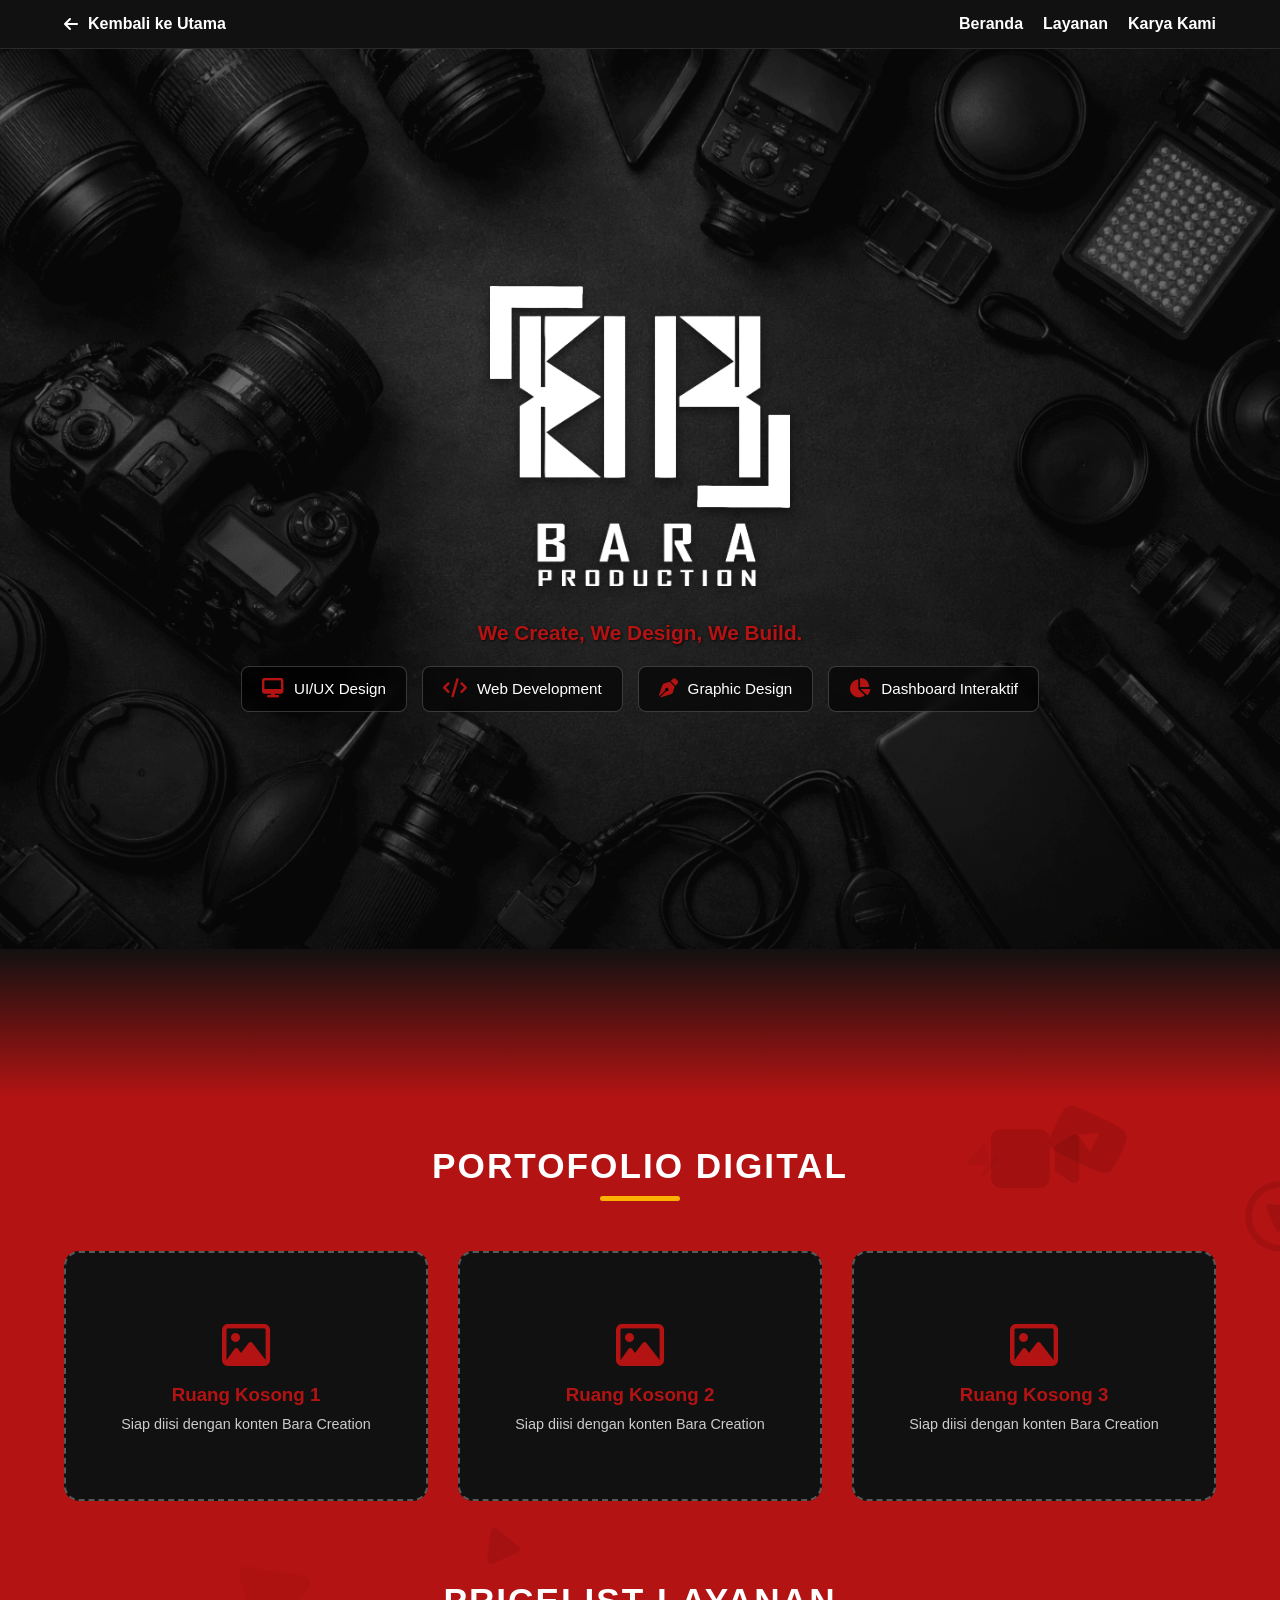
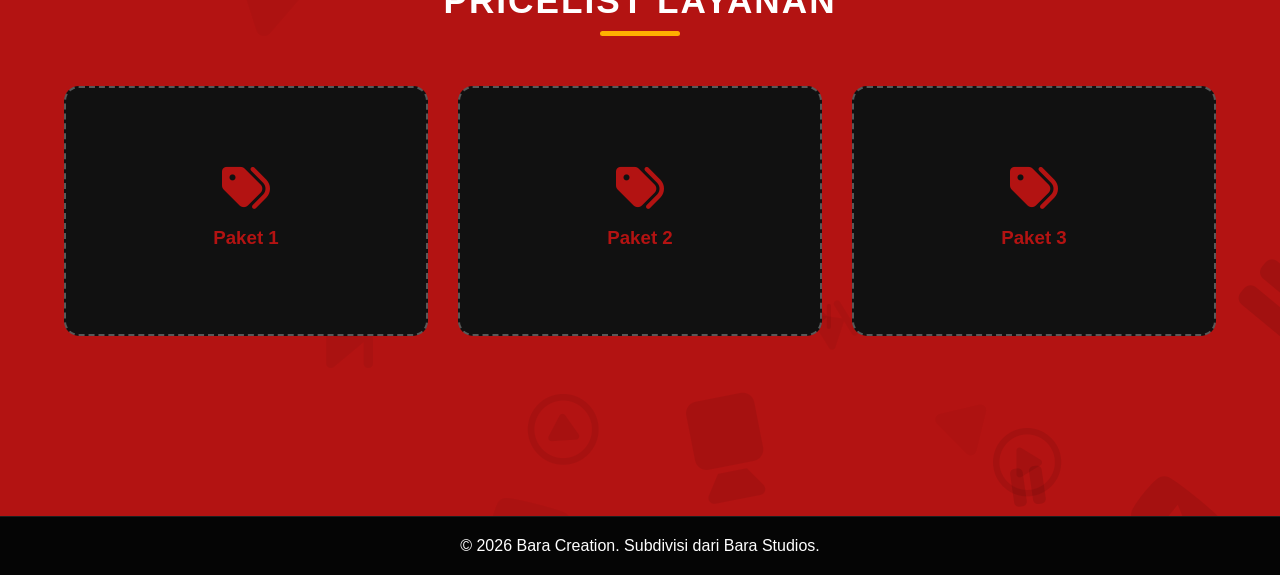
==== Bara ChechkOut/BARA ANIMATION/index.html @ 91fbfe99 "versi testing" ====
<!DOCTYPE html>
<html lang="id">
<head>
    <meta charset="UTF-8">
    <meta name="viewport" content="width=device-width, initial-scale=1.0">
    <title>Bara Creation - Subdivisi</title>
    
    <link rel="stylesheet" href="https://cdnjs.cloudflare.com/ajax/libs/font-awesome/6.4.0/css/all.min.css">
    
    <link rel="stylesheet" href="style.css">
</head>
<body>

    <header>
        <a href="../../Bara Studio/index.html" class="btn-back">
            <i class="fa-solid fa-arrow-left"></i> Kembali ke Utama
        </a>
        <nav>
            <ul>
                <li><a href="#beranda">Beranda</a></li>
                <li><a href="#layanan">Layanan</a></li>
                <li><a href="#karya">Karya Kami</a></li>
            </ul>
        </nav>
    </header>

    <section id="beranda" class="hero">
        <div class="hero-bg-animate">
            <img src="../../asset/BARA PRODUCTION/bg bara production.png" alt="Background Bara Production">
        </div>
        
        <div class="hero-content">
            <img src="../../asset/BARA PRODUCTION/TRANSPARAN PUTIH BARA PRODUCTION.png" alt="Logo Bara Production" class="hero-logo">
            <p>We Create, We Design, We Build.</p>
            <div class="hero-services-grid">
                <a href="#section-1" class="hero-service-btn">
                    <i class="fa-solid fa-desktop"></i>
                    <span>UI/UX Design</span>
                </a>
                <a href="#section-1" class="hero-service-btn">
                    <i class="fa-solid fa-code"></i>
                    <span>Web Development</span>
                </a>
                <a href="#section-2" class="hero-service-btn">
                    <i class="fa-solid fa-pen-nib"></i>
                    <span>Graphic Design</span>
                </a>
                <a href="#section-2" class="hero-service-btn">
                    <i class="fa-solid fa-chart-pie"></i>
                    <span>Dashboard Interaktif</span>
                </a>
            </div>
        </div>
    </section>

    <div class="gradient-transition"></div>

    <div class="content-wrapper" id="floating-icon-wrapper">
        
        <section id="section-1">
            <h2 class="section-title">PORTOFOLIO DIGITAL</h2>
            
            <div class="grid-kosong">
                <div class="kotak-dummy">
                    <i class="fa-regular fa-image"></i>
                    <h3>Ruang Kosong 1</h3>
                    <p>Siap diisi dengan konten Bara Creation</p>
                </div>
                <div class="kotak-dummy">
                    <i class="fa-regular fa-image"></i>
                    <h3>Ruang Kosong 2</h3>
                    <p>Siap diisi dengan konten Bara Creation</p>
                </div>
                <div class="kotak-dummy">
                    <i class="fa-regular fa-image"></i>
                    <h3>Ruang Kosong 3</h3>
                    <p>Siap diisi dengan konten Bara Creation</p>
                </div>
            </div>
        </section>

        <section id="section-2">
            <h2 class="section-title">PRICELIST LAYANAN</h2>
            
            <div class="grid-kosong">
                <div class="kotak-dummy">
                    <i class="fa-solid fa-tags"></i>
                    <h3>Paket 1</h3>
                </div>
                <div class="kotak-dummy">
                    <i class="fa-solid fa-tags"></i>
                    <h3>Paket 2</h3>
                </div>
                <div class="kotak-dummy">
                    <i class="fa-solid fa-tags"></i>
                    <h3>Paket 3</h3>
                </div>
            </div>
        </section>

    </div>

    <footer>
        <p>&copy; 2026 Bara Creation. Subdivisi dari Bara Studios.</p>
    </footer>

    <script src="script.js"></script>
</body>
</html>
---- Bara ChechkOut/BARA ANIMATION/style.css ----
/* ==========================================================================
   01. VARIABEL WARNA & DASAR
   ========================================================================== */
:root {
    --bg-hitam: #111111;
    --tema-merah: #B31312; /* Merah khas Bara Studios */
    --accent-yellow: #FFB000; /* Kuning sebagai pemanis/aksen */
    --text-light: #ffffff;
    --text-dark: #111111;
}

* {
    margin: 0;
    padding: 0;
    box-sizing: border-box;
    font-family: 'Segoe UI', Tahoma, Geneva, Verdana, sans-serif;
}

body {
    background-color: var(--bg-hitam);
    color: var(--text-light);
    overflow-x: hidden;
}

/* ==========================================================================
   02. HEADER & NAVIGATION
   ========================================================================== */
header {
    background-color: var(--bg-hitam);
    padding: 15px 5%;
    display: flex;
    justify-content: space-between;
    align-items: center;
    position: sticky;
    top: 0;
    z-index: 1000;
    border-bottom: 1px solid rgba(255,255,255,0.1);
}

.btn-back {
    color: var(--text-light);
    text-decoration: none;
    font-weight: bold;
    display: flex;
    align-items: center;
    gap: 10px;
    transition: color 0.3s;
}

.btn-back:hover { color: var(--tema-merah); }

nav ul {
    list-style: none;
    display: flex;
    gap: 20px;
}

nav ul li a {
    color: var(--text-light);
    text-decoration: none;
    font-weight: bold;
    transition: color 0.3s;
}

nav ul li a:hover { color: var(--tema-merah); }

/* ==========================================================================
   03. HERO SECTION
   ========================================================================== */
.hero {
    background-color: var(--bg-hitam);
    height: 100vh;
    display: flex;
    justify-content: center;
    align-items: center;
    text-align: center;
    padding: 0 20px;
    position: relative; 
    overflow: hidden;
}

.hero-bg-animate {
    position: absolute;
    top: 0; left: 0;
    width: 100%; height: 100%;
    z-index: 1; 
}

.hero-bg-animate img {
    width: 100%; height: 100%;
    object-fit: cover; 
    object-position: center 30%; 
    opacity: 0.6; 
}

.hero-content {
    position: relative;
    z-index: 10;
    display: flex;
    flex-direction: column;
    align-items: center;
    width: 100%;
}

.hero-logo {
    max-width: 300px;
    width: 100%;      
    height: auto;
    margin-bottom: 20px;
    filter: drop-shadow(0 4px 6px rgba(0,0,0,0.5)); 
}

.hero p {
    font-size: 1.3rem;
    font-weight: bold;
    color: var(--tema-merah); /* Teks sub-judul jadi merah */
    max-width: 600px;
    margin: 15px auto 1px auto; 
    text-shadow: 1px 1px 3px rgba(0,0,0,0.8);
}

.hero-services-grid {
    display: flex;
    flex-wrap: wrap;
    justify-content: center;
    gap: 15px;
    max-width: 900px;
    margin-top: 20px;
}

.hero-service-btn {
    display: flex;
    align-items: center;
    gap: 10px;
    background-color: rgba(0, 0, 0, 0.6);
    padding: 12px 20px;
    border-radius: 8px;
    color: var(--text-light);
    text-decoration: none;
    border: 1px solid rgba(255, 255, 255, 0.2);
    backdrop-filter: blur(5px);
    transition: all 0.3s ease;
}

.hero-service-btn i {
    font-size: 1.2rem;
    color: var(--tema-merah);
    transition: color 0.3s ease;
}

.hero-service-btn span {
    font-size: 0.95rem;
    font-weight: 500;
}

.hero-service-btn:hover {
    background-color: var(--tema-merah);
    color: var(--text-light);
    transform: translateY(-3px);
    box-shadow: 0 5px 15px rgba(179, 19, 18, 0.4); /* Bayangan merah */
    border-color: var(--tema-merah);
}

.hero-service-btn:hover i { color: var(--text-light); }

/* ==========================================================================
   04. TRANSISI & WARNA MERAH (AREA KONTEN)
   ========================================================================== */
.gradient-transition {
    height: 150px;
    /* Transisi dari Hitam perlahan memerah */
    background: linear-gradient(to bottom, var(--bg-hitam) 0%, var(--tema-merah) 100%);
    margin-top: -1px;
    margin-bottom: -2px; 
}

/* Area utama berubah jadi MERAH */
.content-wrapper {
    background-color: var(--tema-merah);
    padding: 50px 5% 100px 5%;
    min-height: 100vh;
    position: relative; 
    overflow: hidden;   
}

/* --- STYLING IKON MELAYANG --- */
.bg-icon {
    position: absolute;
    color: #000000; /* Ikon bayangan tetap hitam agar elegan di atas merah */
    z-index: 1; 
    pointer-events: none; 
    transition: all ease-in-out;
}

/* Judul Section di Area Merah */
.section-title {
    text-align: center;
    font-size: 2.2rem;
    font-weight: 900;
    color: var(--text-light); /* Diubah jadi PUTIH agar terlihat jelas di background merah */
    margin-bottom: 50px;
    text-transform: uppercase;
    letter-spacing: 2px;
    position: relative;
    z-index: 10; 
}

.section-title::after {
    content: '';
    display: block;
    width: 80px; height: 5px;
    background-color: var(--accent-yellow); /* Garis bawah judul warna Kuning */
    margin: 10px auto 0 auto;
    border-radius: 5px;
}

/* ==========================================================================
   05. KOTAK PLACEHOLDER KOSONG
   ========================================================================== */
.grid-kosong {
    display: grid;
    grid-template-columns: repeat(auto-fit, minmax(300px, 1fr));
    gap: 30px;
    max-width: 1200px;
    margin: 0 auto 80px auto;
    position: relative;
    z-index: 10; 
}

.kotak-dummy {
    background-color: var(--bg-hitam);
    border: 2px dashed rgba(255, 255, 255, 0.3);
    border-radius: 15px;
    padding: 40px 20px;
    text-align: center;
    color: var(--text-light);
    display: flex;
    flex-direction: column;
    align-items: center;
    justify-content: center;
    min-height: 250px;
    transition: transform 0.3s ease, border-color 0.3s ease;
}

.kotak-dummy:hover {
    transform: translateY(-5px);
    border-color: var(--accent-yellow); /* Menyala kuning saat disentuh kursor */
    border-style: solid;
}

.kotak-dummy i {
    font-size: 3rem;
    color: var(--tema-merah); /* Ikon dalam kotak berwarna merah */
    margin-bottom: 15px;
}

.kotak-dummy h3 {
    color: var(--tema-merah); /* Judul dalam kotak berwarna merah */
    margin-bottom: 10px;
}

.kotak-dummy p {
    color: #cccccc;
    font-size: 0.9rem;
}

/* Footer */
footer {
    background-color: #050505;
    text-align: center;
    padding: 20px;
    border-top: 1px solid rgba(255,255,255,0.1);
}

/* ==========================================================================
   06. MEDIA QUERIES (RESPONSIF)
   ========================================================================== */
@media (max-width: 768px) {
    header { padding: 10px 3%; }
    .btn-back { font-size: 0.7rem; gap: 5px; }
    nav ul { display: none; }

    .hero { height: auto; min-height: 100vh; padding: 120px 20px 60px 20px; }
    .hero-logo { max-width: 180px; margin-bottom: 10px; }
    .hero p { font-size: 0.95rem; margin: 10px auto 20px auto; }
    .hero-services-grid { gap: 5px; }
    .hero-service-btn {
        padding: 6px 10px;
        gap: 5px;
        flex-direction: row; 
        width: auto;
    }
    .hero-service-btn i { font-size: 0.9rem; width: auto; }
    .hero-service-btn span { font-size: 0.65rem; }
}
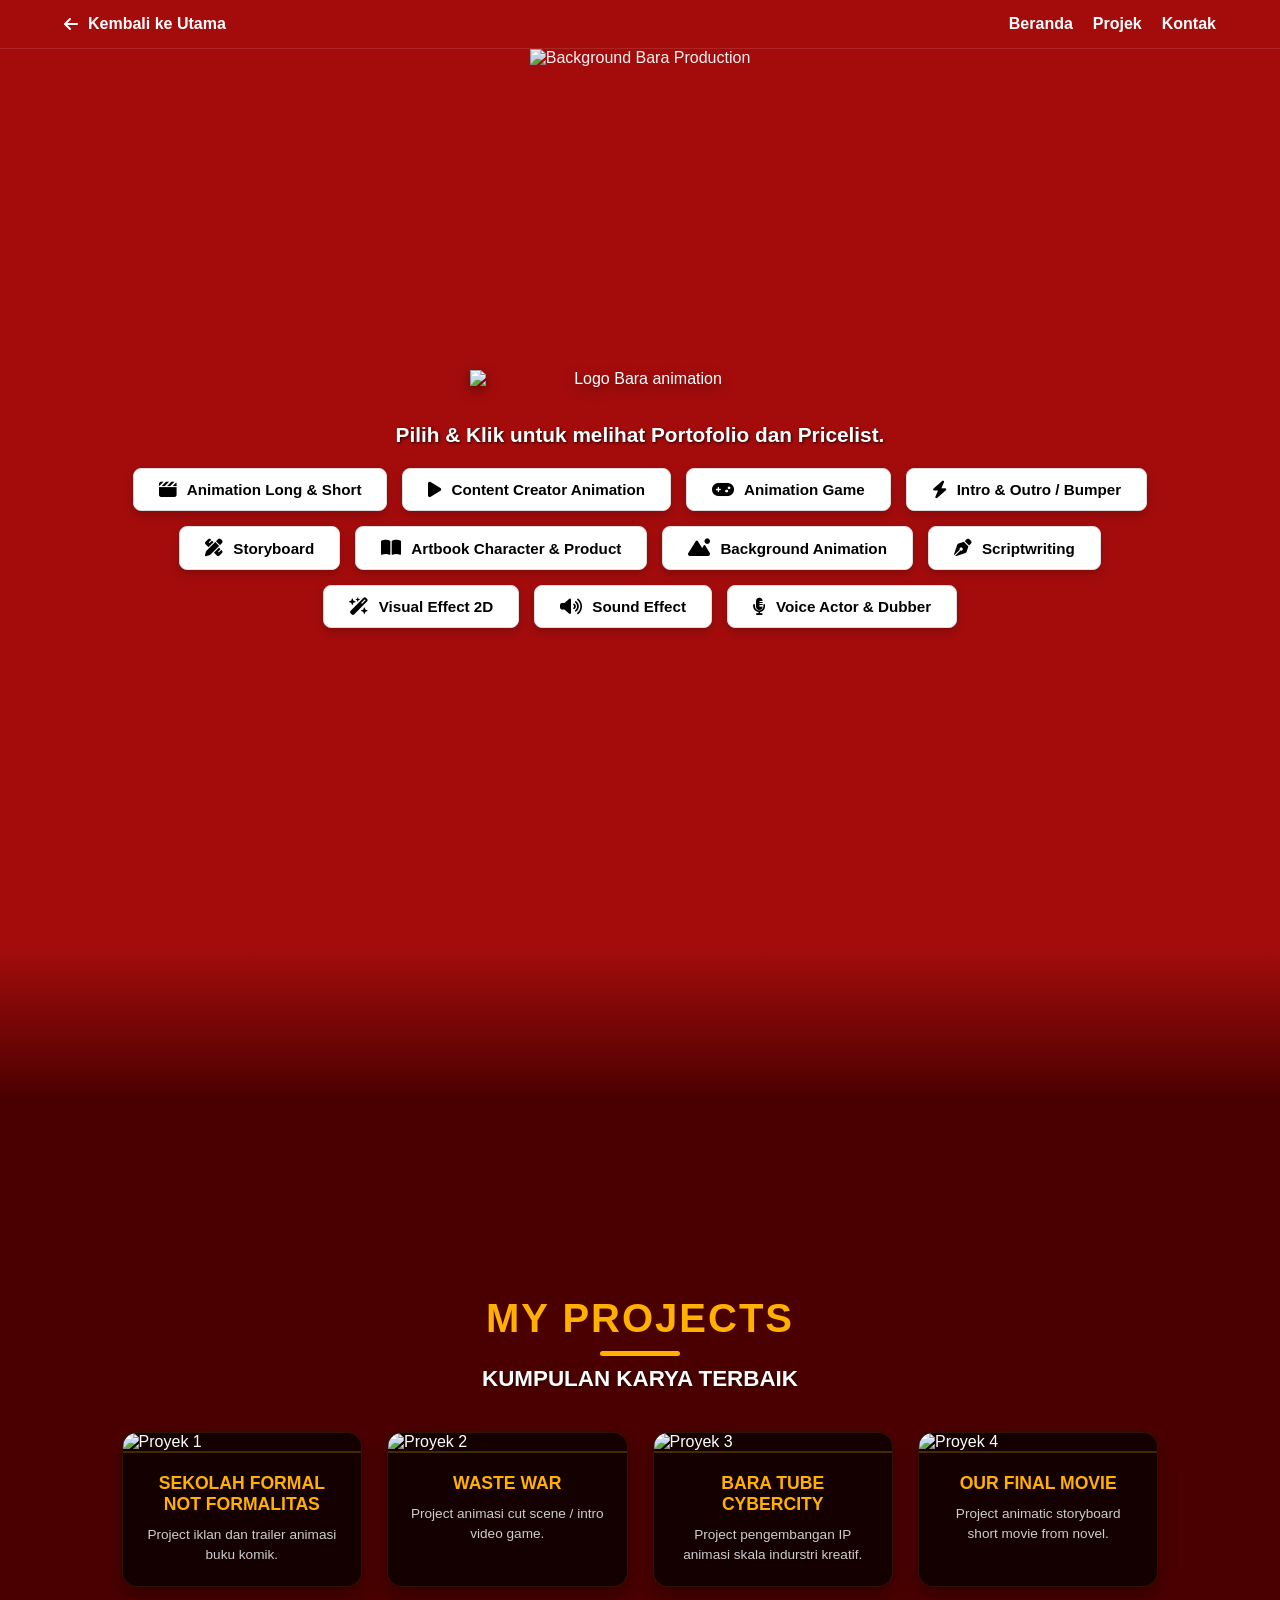
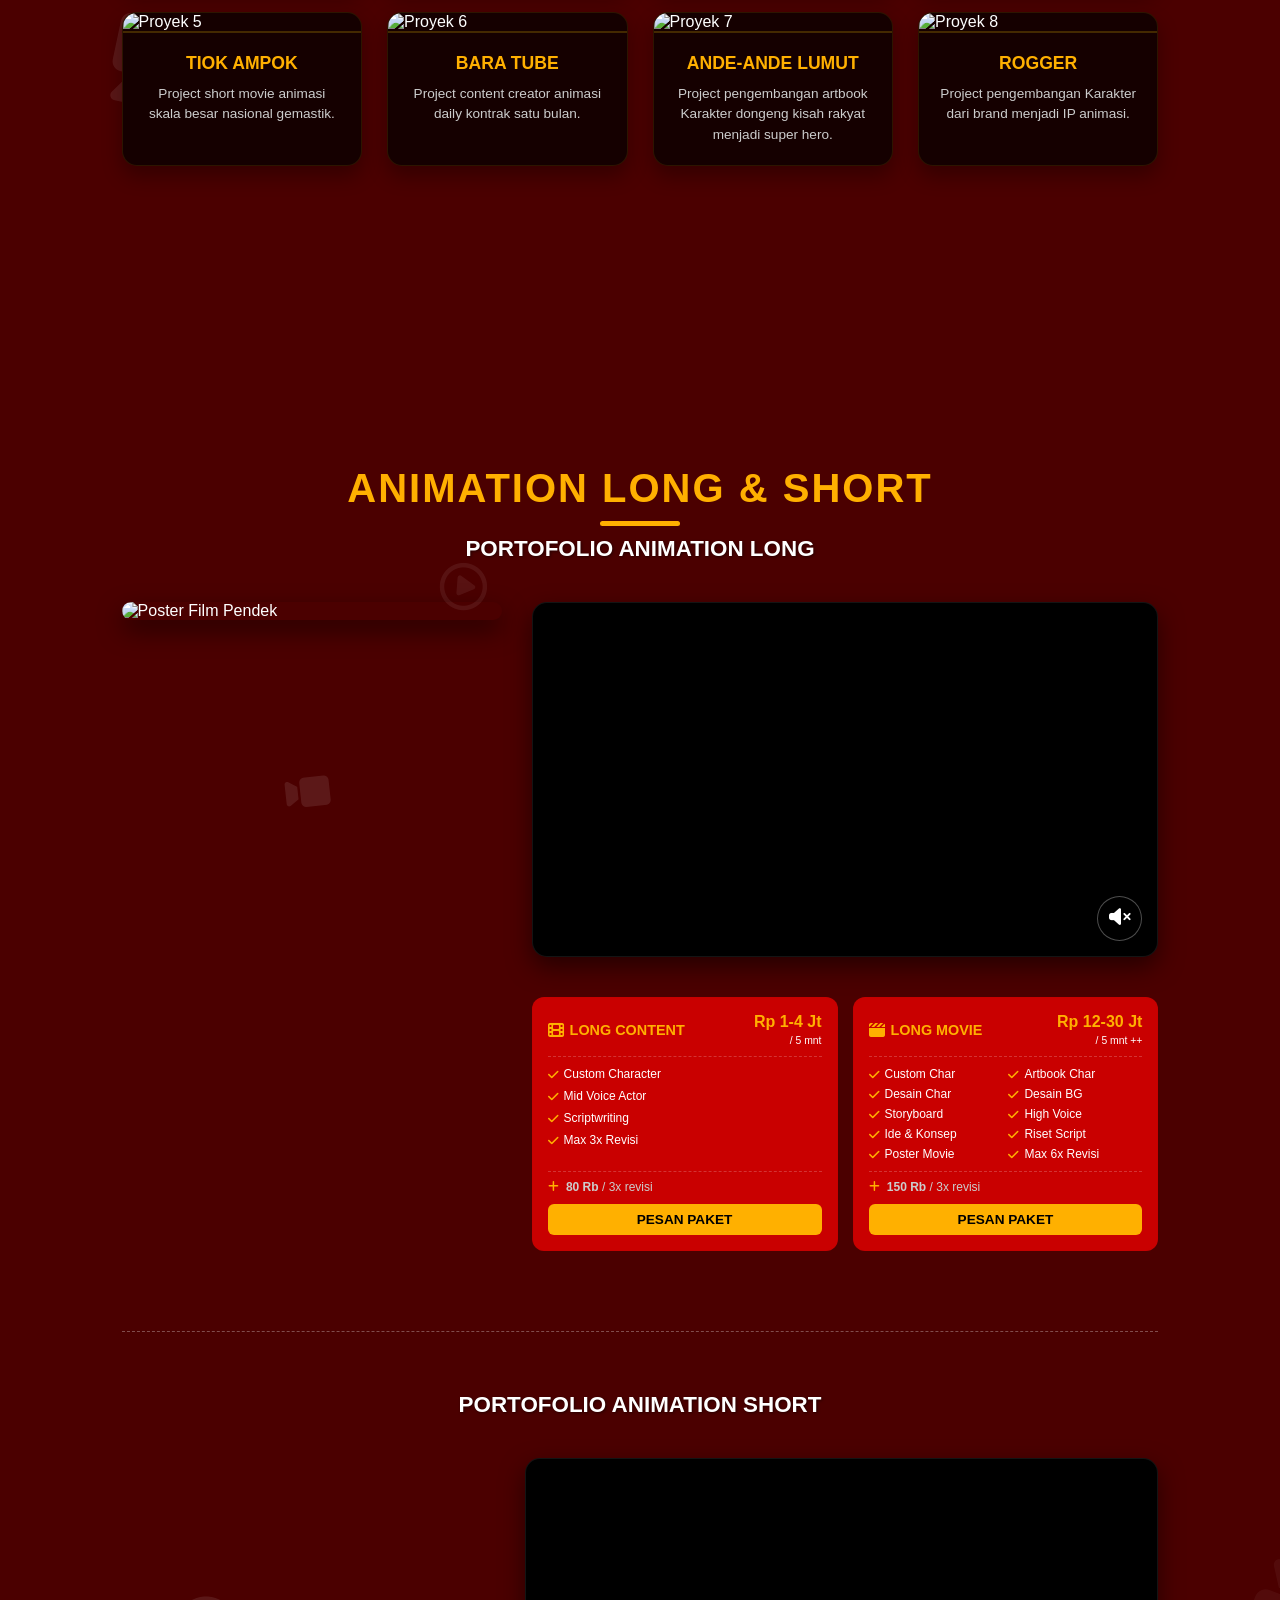
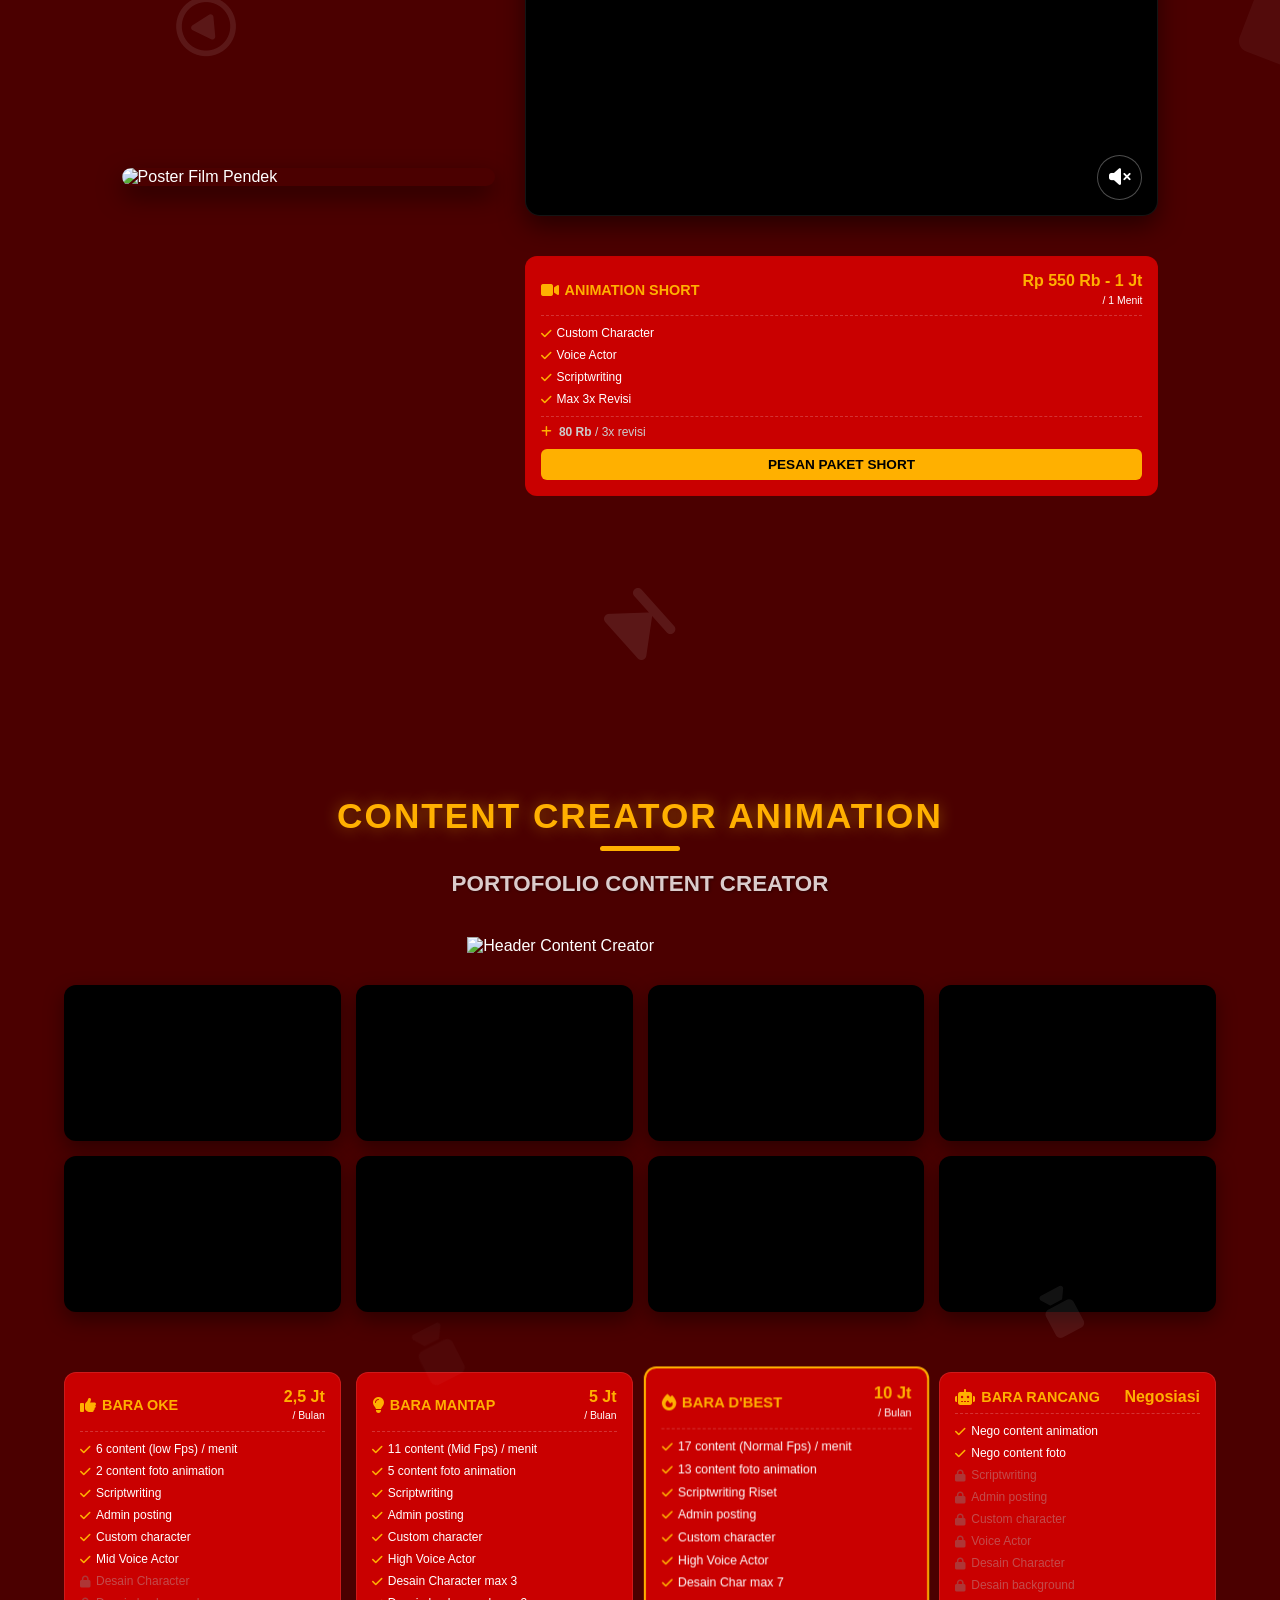
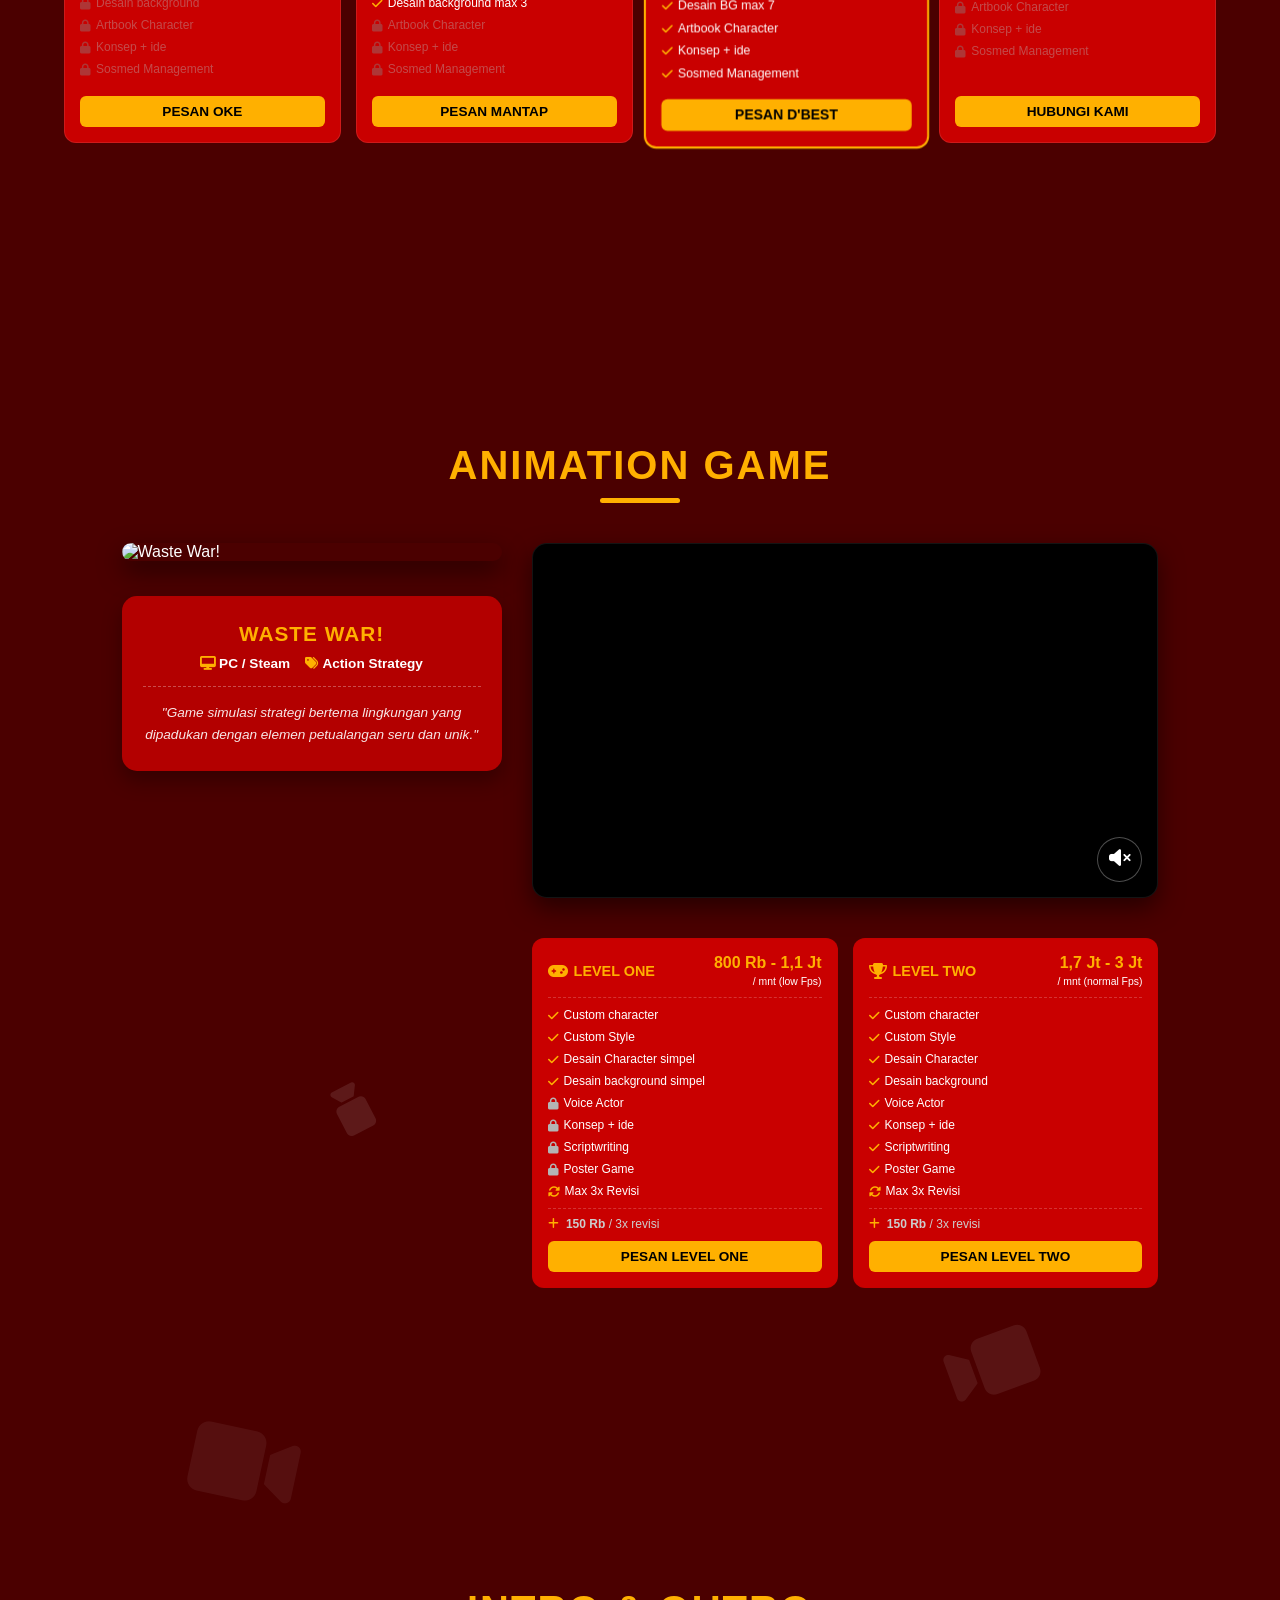
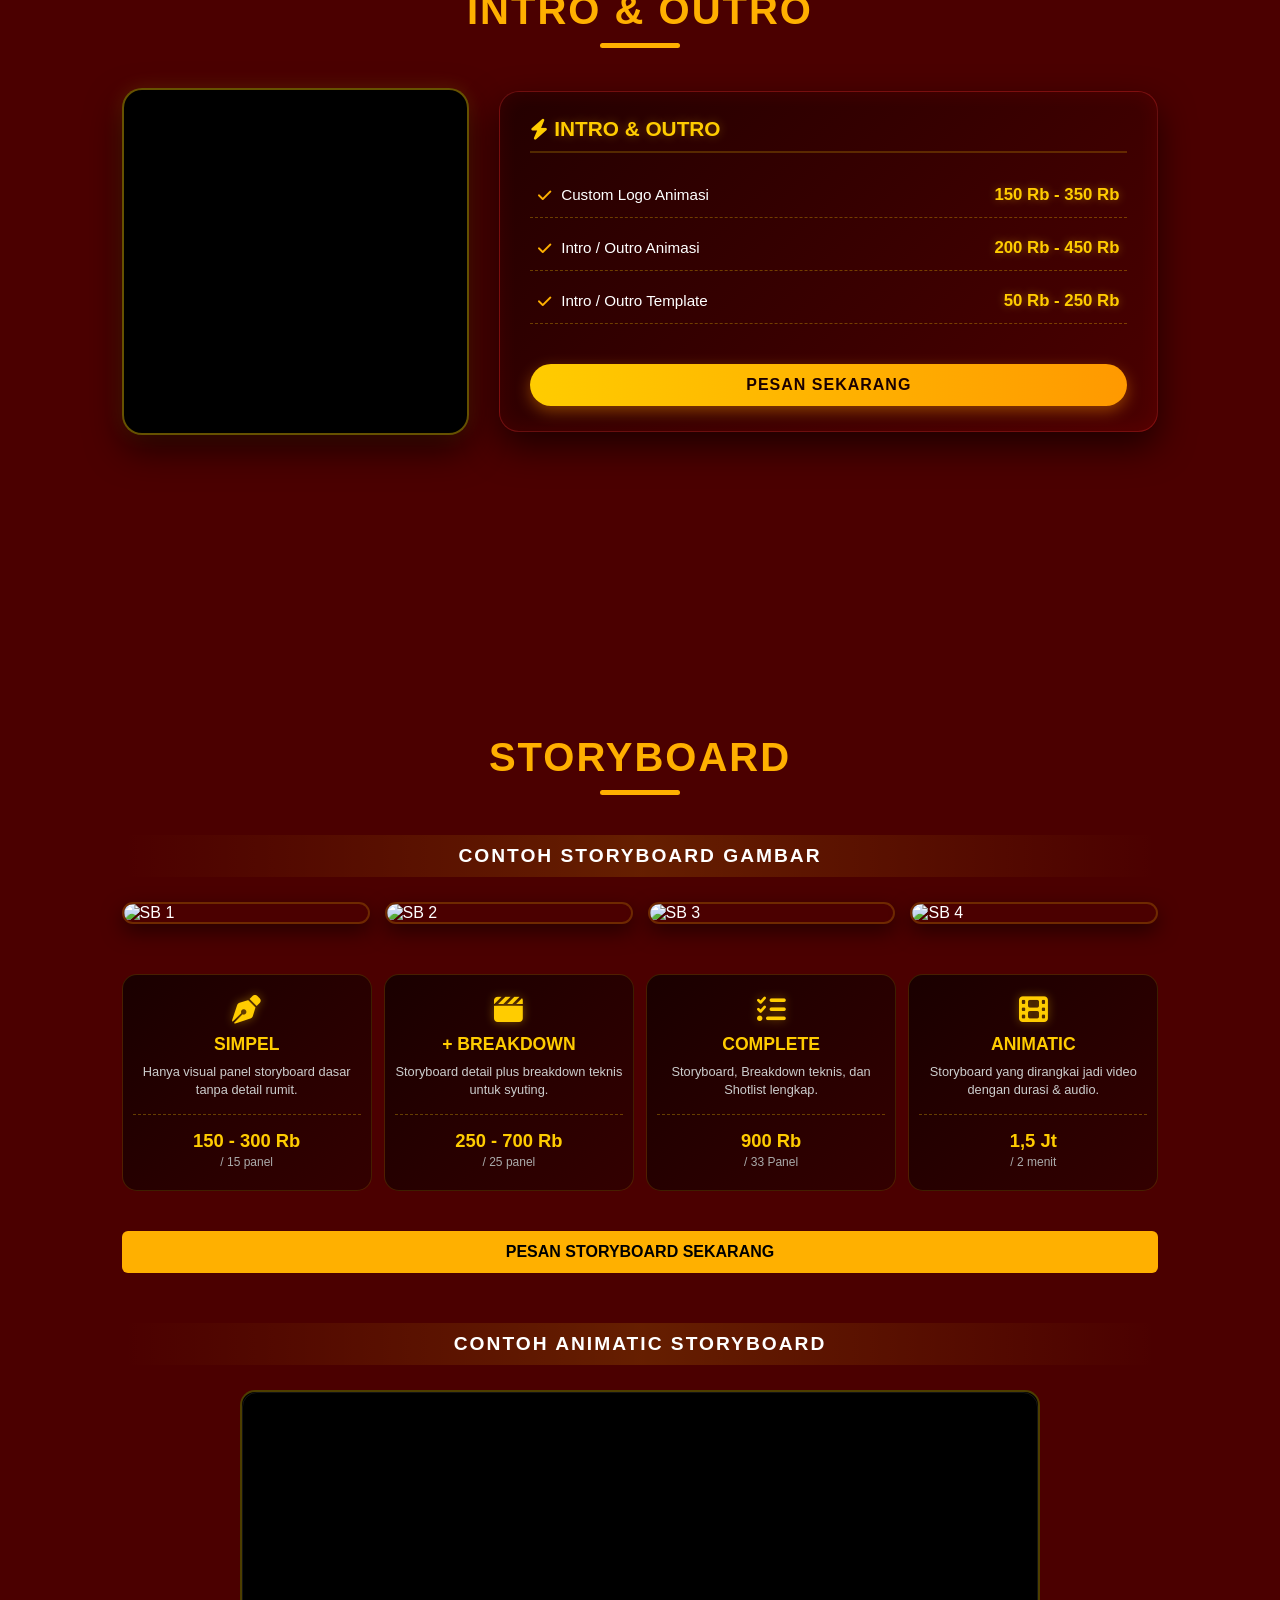
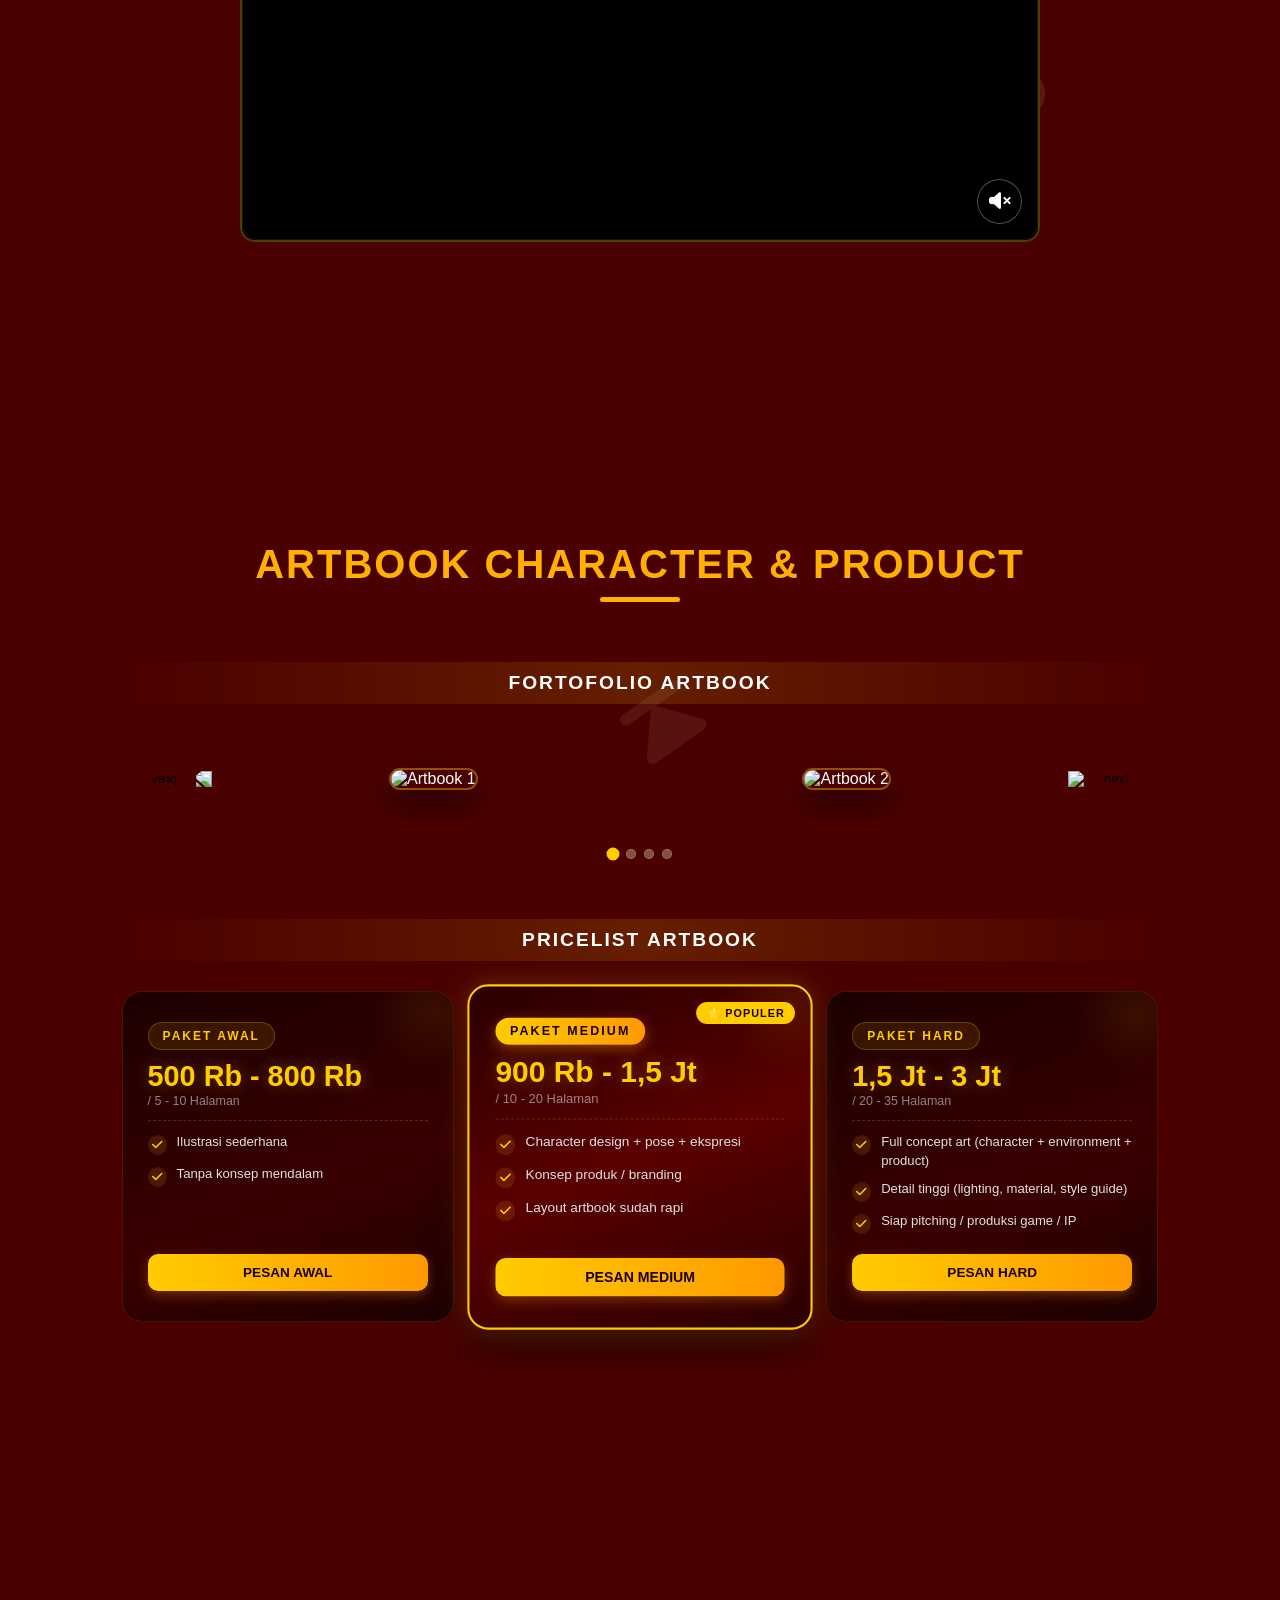
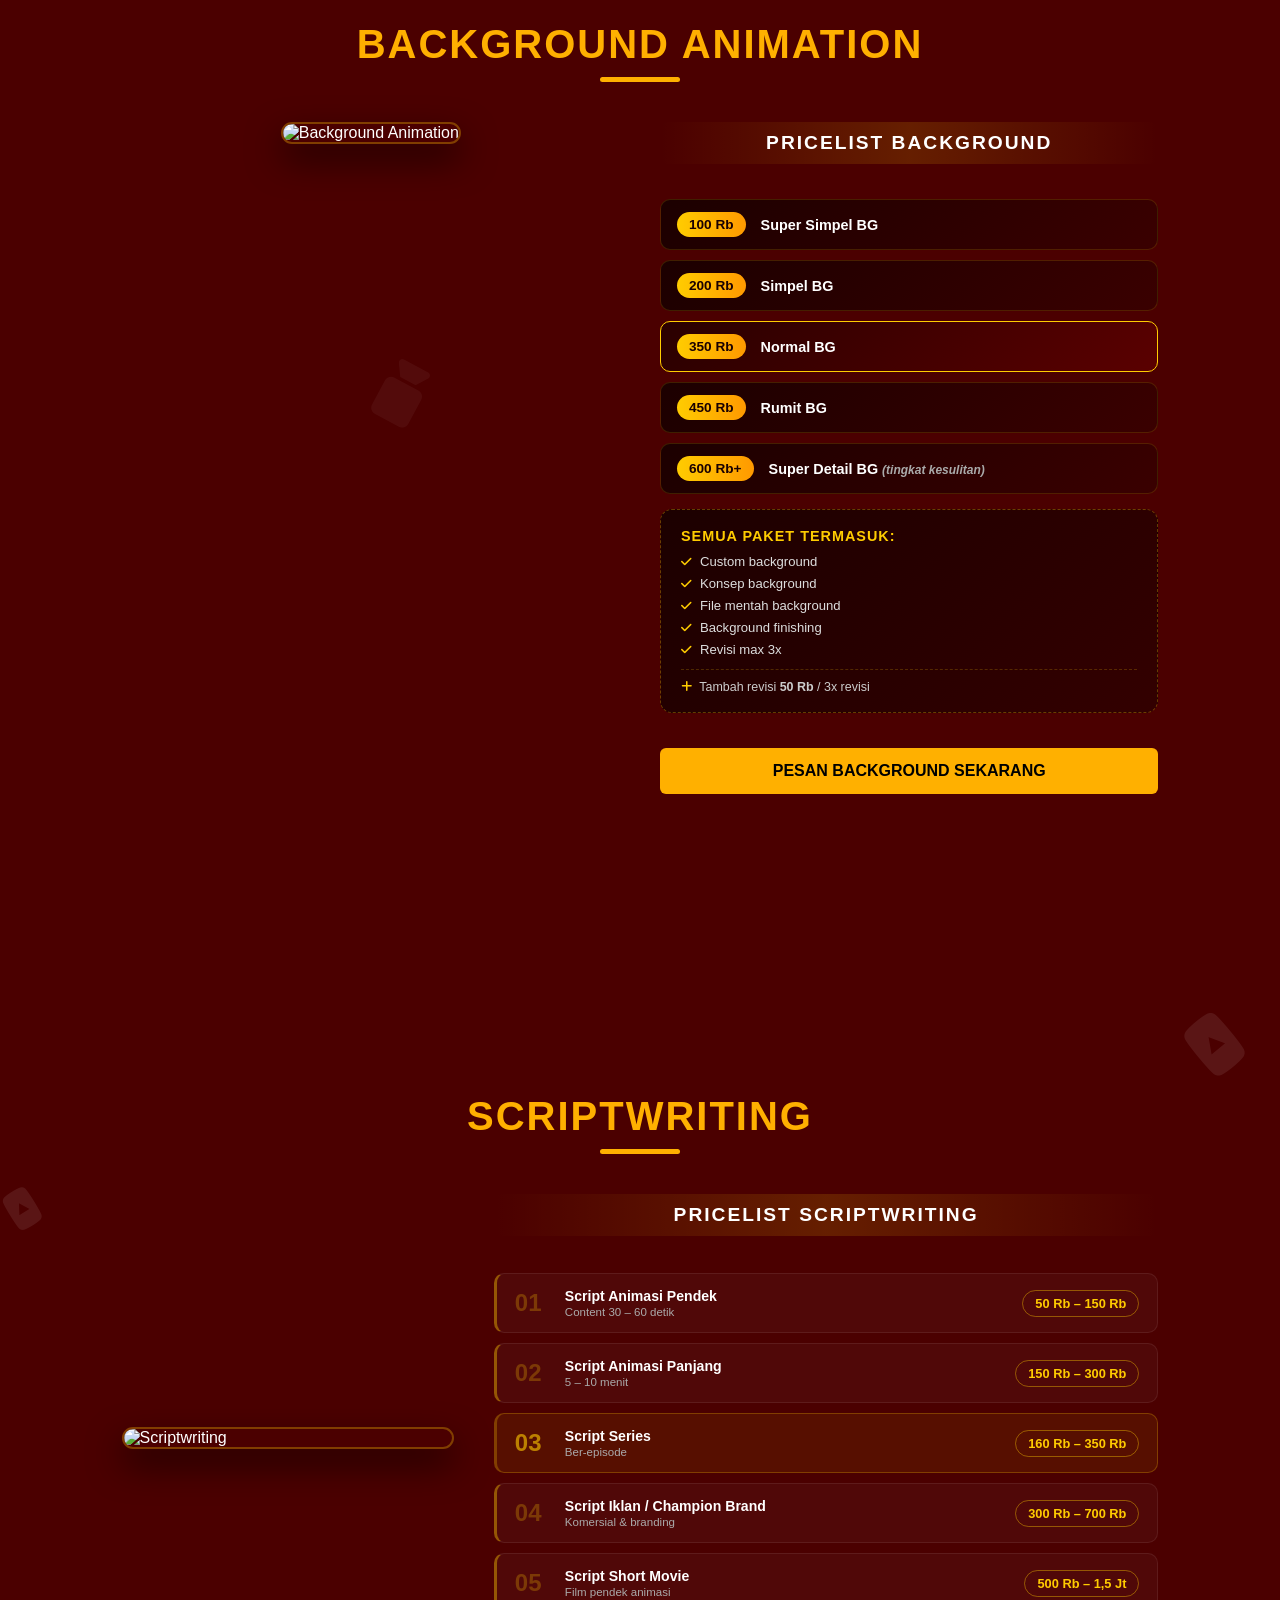
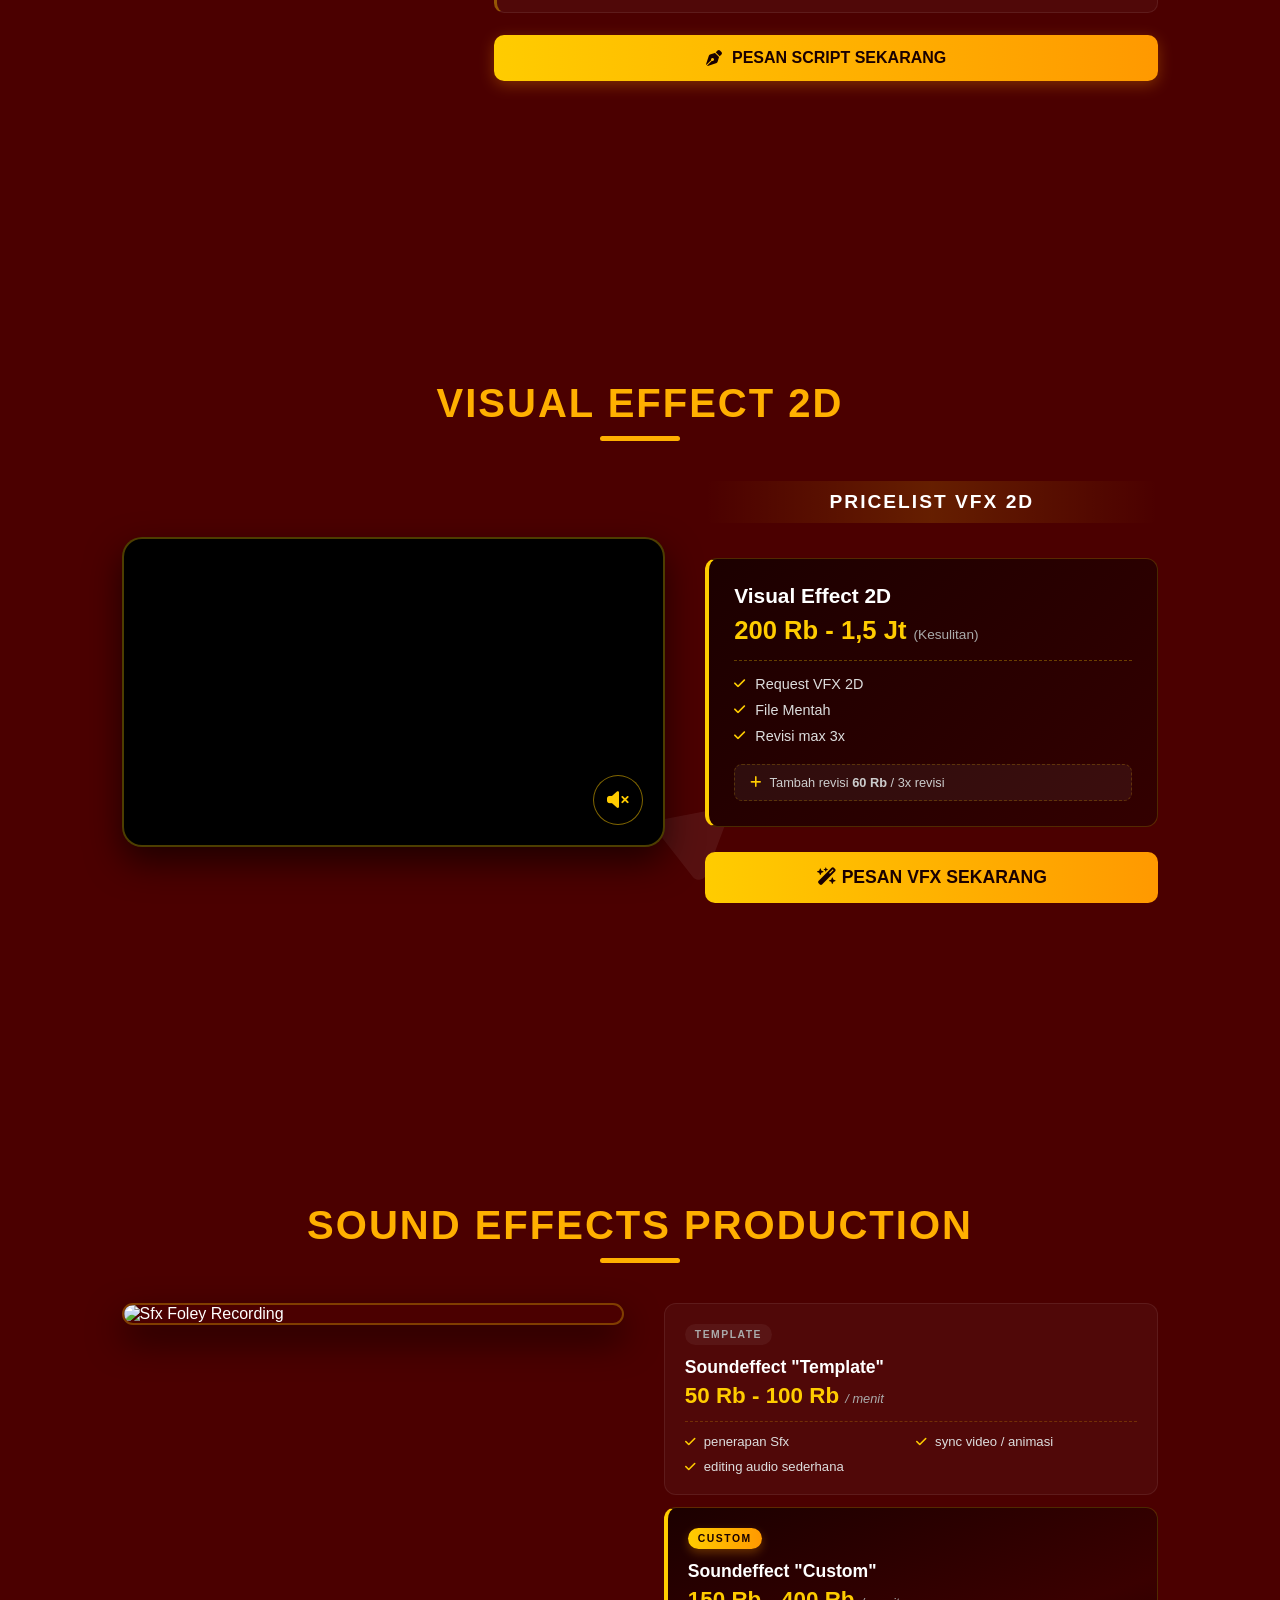
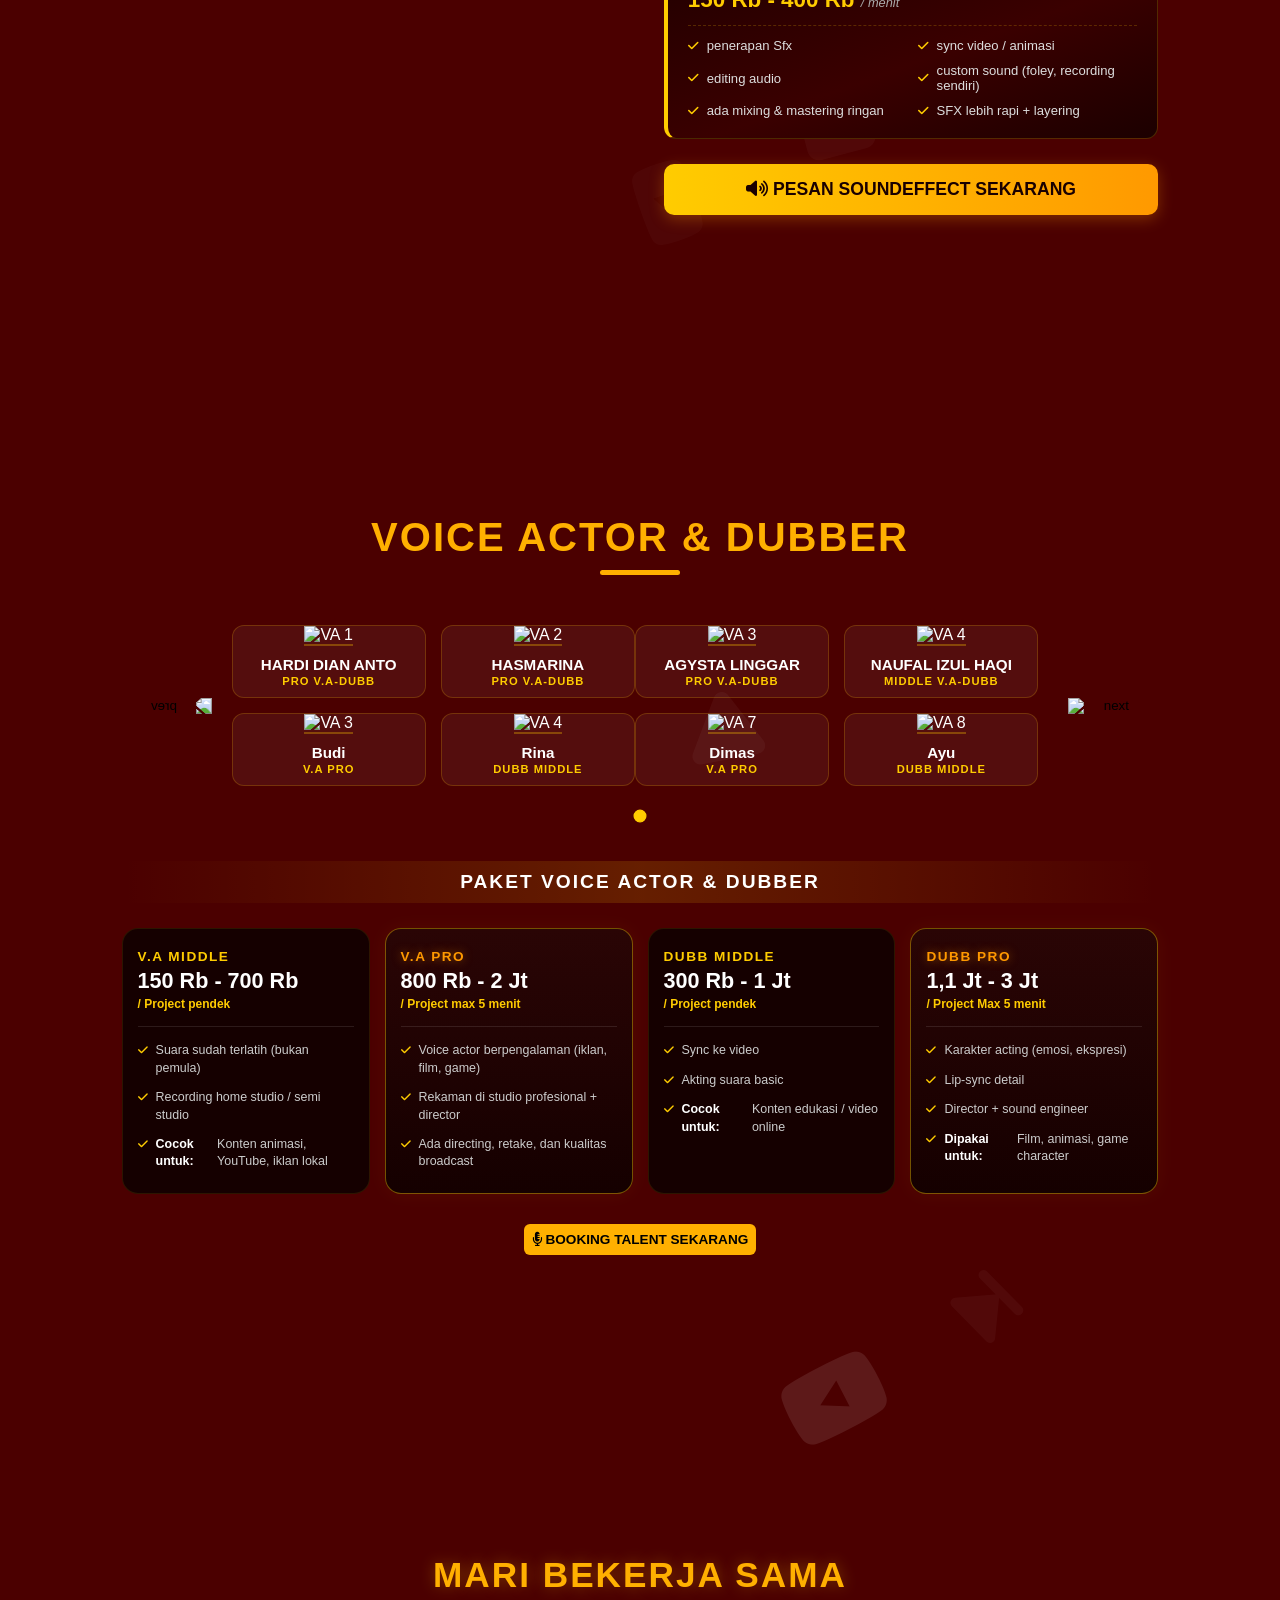
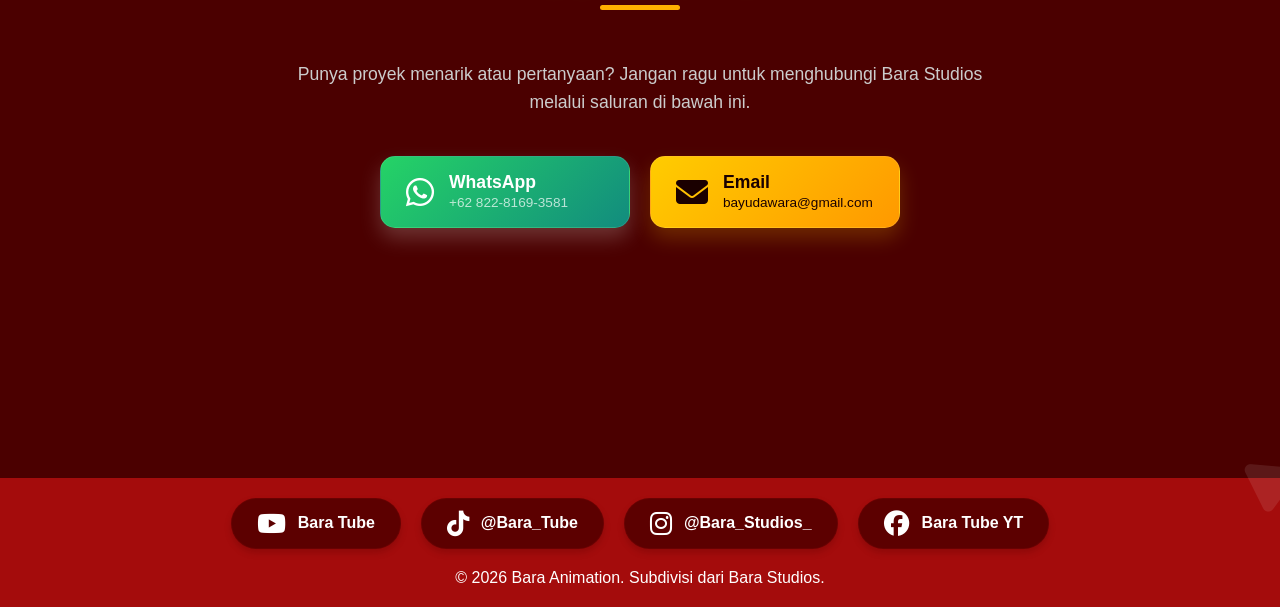
==== commit 98ed0e91: "versi beta" ====
--- a/Bara ChechkOut/BARA ANIMATION/index.html
+++ b/Bara ChechkOut/BARA ANIMATION/index.html
@@ -3,6 +3,7 @@
 <head>
     <meta charset="UTF-8">
     <meta name="viewport" content="width=device-width, initial-scale=1.0">
+    
     <title>Bara Creation - Subdivisi</title>
     
     <link rel="stylesheet" href="https://cdnjs.cloudflare.com/ajax/libs/font-awesome/6.4.0/css/all.min.css">
@@ -12,44 +13,79 @@
 <body>
 
     <header>
-        <a href="../../Bara Studio/index.html" class="btn-back">
+        <a href="../../index.html" class="btn-back">
             <i class="fa-solid fa-arrow-left"></i> Kembali ke Utama
         </a>
-        <nav>
+        
+        <button class="mobile-menu-btn" id="hamburger-btn">
+            <span class="bar"></span>
+            <span class="bar"></span>
+            <span class="bar"></span>
+        </button>
+
+        <nav id="main-nav">
             <ul>
                 <li><a href="#beranda">Beranda</a></li>
-                <li><a href="#layanan">Layanan</a></li>
-                <li><a href="#karya">Karya Kami</a></li>
+                <li><a href="#Projek">Projek</a></li>
+                <li><a href="#kontak">Kontak</a></li>
             </ul>
         </nav>
     </header>
 
     <section id="beranda" class="hero">
         <div class="hero-bg-animate">
-            <img src="../../asset/BARA PRODUCTION/bg bara production.png" alt="Background Bara Production">
+            <img src="../../asset/BARA ANIMATION/bg bara animation.png" alt="Background Bara Production">
         </div>
         
         <div class="hero-content">
-            <img src="../../asset/BARA PRODUCTION/TRANSPARAN PUTIH BARA PRODUCTION.png" alt="Logo Bara Production" class="hero-logo">
-            <p>We Create, We Design, We Build.</p>
-            <div class="hero-services-grid">
-                <a href="#section-1" class="hero-service-btn">
-                    <i class="fa-solid fa-desktop"></i>
-                    <span>UI/UX Design</span>
-                </a>
-                <a href="#section-1" class="hero-service-btn">
-                    <i class="fa-solid fa-code"></i>
-                    <span>Web Development</span>
-                </a>
-                <a href="#section-2" class="hero-service-btn">
-                    <i class="fa-solid fa-pen-nib"></i>
-                    <span>Graphic Design</span>
-                </a>
-                <a href="#section-2" class="hero-service-btn">
-                    <i class="fa-solid fa-chart-pie"></i>
-                    <span>Dashboard Interaktif</span>
-                </a>
-            </div>
+            <img src="../../asset/BARA ANIMATION/TRANSPARAN PUTIH BARA ANIMATION.png" alt="Logo Bara animation" class="hero-logo">
+            <p>Pilih & Klik untuk melihat Portofolio dan Pricelist.</p>
+                <div class="hero-services-grid">
+                    <a href="#animation-long-short" class="hero-service-btn btn-white-mode">
+                        <i class="fa-solid fa-clapperboard"></i>
+                        <span>Animation Long & Short</span>
+                    </a>
+                    <a href="#content-animation" class="hero-service-btn btn-white-mode">
+                        <i class="fa-solid fa-play"></i>
+                        <span>Content Creator Animation</span>
+                    </a>
+                    <a href="#animation-game" class="hero-service-btn btn-white-mode">
+                        <i class="fa-solid fa-gamepad"></i>
+                        <span>Animation Game</span>
+                    </a>
+                    <a href="#intro-outro" class="hero-service-btn btn-white-mode">
+                        <i class="fa-solid fa-bolt"></i>
+                        <span>Intro & Outro / Bumper</span>
+                    </a>
+                    <a href="#storyboard" class="hero-service-btn btn-white-mode">
+                        <i class="fa-solid fa-pen-ruler"></i>
+                        <span>Storyboard</span>
+                    </a>
+                    <a href="#artbook" class="hero-service-btn btn-white-mode">
+                        <i class="fa-solid fa-book-open"></i>
+                        <span>Artbook Character & Product</span>
+                    </a>
+                    <a href="#bg-animation" class="hero-service-btn btn-white-mode">
+                        <i class="fa-solid fa-mountain-sun"></i>
+                        <span>Background Animation</span>
+                    </a>
+                    <a href="#scriptwriting" class="hero-service-btn btn-white-mode">
+                        <i class="fa-solid fa-pen-nib"></i>
+                        <span>Scriptwriting</span>
+                    </a>
+                    <a href="#vfx-2d" class="hero-service-btn btn-white-mode">
+                        <i class="fa-solid fa-wand-magic-sparkles"></i>
+                        <span>Visual Effect 2D</span>
+                    </a>
+                    <a href="#sfx" class="hero-service-btn btn-white-mode">
+                        <i class="fa-solid fa-volume-high"></i>
+                        <span>Sound Effect</span>
+                    </a>
+                    <a href="#voice-actor" class="hero-service-btn btn-white-mode">
+                        <i class="fa-solid fa-microphone-lines"></i>
+                        <span>Voice Actor & Dubber</span>
+                    </a>
+                </div>
         </div>
     </section>
 
@@ -57,51 +93,1087 @@
 
     <div class="content-wrapper" id="floating-icon-wrapper">
         
-        <section id="section-1">
-            <h2 class="section-title">PORTOFOLIO DIGITAL</h2>
+    <section id="Projek" class="short-movie-section">
+        <div class="section-container">
+            <h2 class="section-title">My Projects</h2>
+            <p class="section-subtitle">KUMPULAN KARYA TERBAIK</p>
+
+            <div class="project-grid">
+                <div class="project-card">
+                    <div class="project-img">
+                        <img src="../../asset/BARA ANIMATION/My Projects/1 SEKOLAH FORMAL NOT FORMALITAS.png" alt="Proyek 1">
+                    </div>
+                    <div class="project-info">
+                        <h3>SEKOLAH FORMAL NOT FORMALITAS</h3>
+                        <p>Project iklan dan trailer animasi buku komik.</p>
+                    </div>
+                </div>
+
+                <div class="project-card">
+                    <div class="project-img">
+                        <img src="../../asset/BARA ANIMATION/My Projects/2 WASTE WAR.png" alt="Proyek 2">
+                    </div>
+                    <div class="project-info">
+                        <h3>WASTE WAR</h3>
+                        <p>Project animasi cut scene / intro video game.</p>
+                    </div>
+                </div>
+
+                <div class="project-card">
+                    <div class="project-img">
+                        <img src="../../asset/BARA ANIMATION/My Projects/3. BARA TUBE CYBERCITY .png" alt="Proyek 3">
+                    </div>
+                    <div class="project-info">
+                        <h3>BARA TUBE CYBERCITY</h3>
+                        <p>Project pengembangan IP animasi skala indurstri kreatif.</p>
+                    </div>
+                </div>
+
+                <div class="project-card">
+                    <div class="project-img">
+                        <img src="../../asset/BARA ANIMATION/My Projects/4. OUR FINAL MOVIE.png" alt="Proyek 4">
+                    </div>
+                    <div class="project-info">
+                        <h3>OUR FINAL MOVIE</h3>
+                        <p>Project animatic storyboard short movie from novel.</p>
+                    </div>
+                </div>
+
+                <div class="project-card">
+                    <div class="project-img">
+                        <img src="../../asset/BARA ANIMATION/ANIMATION LONG & SHORT/poster potrait TIOK AMPOK.png" alt="Proyek 5">
+                    </div>
+                    <div class="project-info">
+                        <h3>TIOK AMPOK</h3>
+                        <p>Project short movie animasi skala besar nasional gemastik.</p>
+                    </div>
+                </div>
+
+                <div class="project-card">
+                    <div class="project-img">
+                        <img src="../../asset/BARA ANIMATION/ANIMATION LONG & SHORT/POSTER BARA TUBE.jpg.jpeg" alt="Proyek 6">
+                    </div>
+                    <div class="project-info">
+                        <h3>BARA TUBE</h3>
+                        <p>Project content creator animasi daily kontrak satu bulan.</p>
+                    </div>
+                </div>
+
+                <div class="project-card">
+                    <div class="project-img">
+                        <img src="../../asset/BARA ANIMATION/My Projects/7. Ande Ande Lumut.jpg.jpeg" alt="Proyek 7">
+                    </div>
+                    <div class="project-info">
+                        <h3>ANDE-ANDE LUMUT</h3>
+                        <p>Project pengembangan artbook Karakter dongeng kisah rakyat menjadi super hero.</p>
+                    </div>
+                </div>
+
+                <div class="project-card">
+                    <div class="project-img">
+                        <img src="../../asset/BARA ANIMATION/My Projects/8. ROGGER .png" alt="Proyek 8">
+                    </div>
+                    <div class="project-info">
+                        <h3>ROGGER</h3>
+                        <p>Project pengembangan Karakter dari brand menjadi IP animasi.</p>
+                    </div>
+                </div>
+
+            </div>
+        </div>
+    </section>
+
+    <section id="animation-long-short" class="short-movie-section">
+        <div class="section-container">
             
-            <div class="grid-kosong">
-                <div class="kotak-dummy">
-                    <i class="fa-regular fa-image"></i>
-                    <h3>Ruang Kosong 1</h3>
-                    <p>Siap diisi dengan konten Bara Creation</p>
-                </div>
-                <div class="kotak-dummy">
-                    <i class="fa-regular fa-image"></i>
-                    <h3>Ruang Kosong 2</h3>
-                    <p>Siap diisi dengan konten Bara Creation</p>
-                </div>
-                <div class="kotak-dummy">
-                    <i class="fa-regular fa-image"></i>
-                    <h3>Ruang Kosong 3</h3>
-                    <p>Siap diisi dengan konten Bara Creation</p>
-                </div>
-            </div>
-        </section>
-
-        <section id="section-2">
-            <h2 class="section-title">PRICELIST LAYANAN</h2>
+            <h2 class="section-title">ANIMATION LONG & SHORT</h2>
+            <div id="section-long">
+                <p class="section-subtitle">PORTOFOLIO ANIMATION LONG</p>
+                <div class="short-movie-layout">
+                    <div class="poster-column">
+                        <div class="poster-wrapper">
+                            <img src="../../asset/BARA ANIMATION/ANIMATION LONG & SHORT/poster potrait TIOK AMPOK.png" alt="Poster Film Pendek" class="poster-image">
+                        </div>
+                    </div>
+                    
+                    <div class="content-column">
+                        
+                        <div class="video-player-wrapper">
+                            <div id="yt-player-long" class="youtube-iframe-player"></div>
+
+                            <a href="https://youtu.be/0O-C_U5kK_4?si=DCyFp2U-WgFNlOxP" target="_blank" class="video-click-area" style="z-index: 10;"></a>
+                            
+                            <button class="movie-mute-btn" id="mute-btn-long" style="z-index: 20;">
+                                <i class="fa-solid fa-volume-xmark"></i>
+                            </button>
+                        </div>
+                                            
+                        <div class="bottom-row">
+                            
+                            <div class="price-card">
+                                <div class="price-header">
+                                    <div class="header-title">
+                                        <i class="fa-solid fa-film"></i>
+                                        <h4>LONG CONTENT</h4>
+                                    </div>
+                                    <div class="header-price">
+                                        <span class="price-main">Rp 1-4 Jt</span>
+                                        <span class="price-sub">/ 5 mnt</span>
+                                    </div>
+                                </div>
+
+                                <ul class="feature-list-single">
+                                    <li><i class="fa-solid fa-check"></i> Custom Character</li>
+                                    <li><i class="fa-solid fa-check"></i> Mid Voice Actor</li>
+                                    <li><i class="fa-solid fa-check"></i> Scriptwriting</li>
+                                    <li><i class="fa-solid fa-check"></i> Max 3x Revisi</li>
+                                </ul>
+
+                                <div class="revisi-info">
+                                    <i class="fa-solid fa-plus"></i> <strong>80 Rb</strong> / 3x revisi
+                                </div>
+
+                                <a href="https://wa.me/6282281693581" target="_blank" class="btn-order">
+                                    Pesan Paket
+                                </a>
+                            </div>
+
+                            <div class="price-card">
+                                <div class="price-header">
+                                    <div class="header-title">
+                                        <i class="fa-solid fa-clapperboard"></i>
+                                        <h4>LONG MOVIE</h4>
+                                    </div>
+                                    <div class="header-price">
+                                        <span class="price-main">Rp 12-30 Jt</span>
+                                        <span class="price-sub">/ 5 mnt ++</span>
+                                    </div>
+                                </div>
+
+                                <ul class="feature-list-grid">
+                                    <li><i class="fa-solid fa-check"></i> Custom Char</li>
+                                    <li><i class="fa-solid fa-check"></i> Artbook Char</li>
+                                    <li><i class="fa-solid fa-check"></i> Desain Char</li>
+                                    <li><i class="fa-solid fa-check"></i> Desain BG</li>
+                                    <li><i class="fa-solid fa-check"></i> Storyboard</li>
+                                    <li><i class="fa-solid fa-check"></i> High Voice</li>
+                                    <li><i class="fa-solid fa-check"></i> Ide & Konsep</li>
+                                    <li><i class="fa-solid fa-check"></i> Riset Script</li>
+                                    <li><i class="fa-solid fa-check"></i> Poster Movie</li>
+                                    <li><i class="fa-solid fa-check"></i> Max 6x Revisi</li>
+                                </ul>
+
+                                <div class="revisi-info">
+                                    <i class="fa-solid fa-plus"></i> <strong>150 Rb</strong> / 3x revisi
+                                </div>
+
+                                <a href="https://wa.me/6282281693581" target="_blank" class="btn-order">
+                                    Pesan Paket
+                                </a>
+                            </div>
+
+                        </div>
+                    </div>
+
+                </div>
+            </div>
             
-            <div class="grid-kosong">
-                <div class="kotak-dummy">
-                    <i class="fa-solid fa-tags"></i>
-                    <h3>Paket 1</h3>
-                </div>
-                <div class="kotak-dummy">
-                    <i class="fa-solid fa-tags"></i>
-                    <h3>Paket 2</h3>
-                </div>
-                <div class="kotak-dummy">
-                    <i class="fa-solid fa-tags"></i>
-                    <h3>Paket 3</h3>
-                </div>
-            </div>
-        </section>
+            <div id="section-short">
+                <p class="section-subtitle">PORTOFOLIO ANIMATION SHORT</p>
+                <div class="short-movie-layout">
+                    
+                    <div class="poster-column">
+                        <div class="poster-wrapper">
+                            <img src="../../asset/BARA ANIMATION/ANIMATION LONG & SHORT/POSTER BARA TUBE.jpg.jpeg" alt="Poster Film Pendek" class="poster-image">
+                        </div>
+                    </div>
+                    
+                    <div class="content-column">
+                        
+                        <div class="video-player-wrapper">
+                            <div id="yt-player-short" class="youtube-iframe-player"></div>
+
+                            <a href="https://youtu.be/Jyj08s03jrk?si=tpKFHm5JSzpgpyRh" target="_blank" class="video-click-area" style="z-index: 10;"></a>
+                            
+                            <button class="movie-mute-btn" id="mute-btn-short" style="z-index: 20;">
+                                <i class="fa-solid fa-volume-xmark"></i>
+                            </button>
+                        </div>
+                                            
+                        <div class="bottom-row" style="grid-template-columns: 1fr;">
+                            
+                            <div class="price-card">
+                                <div class="price-header">
+                                    <div class="header-title">
+                                        <i class="fa-solid fa-video"></i>
+                                        <h4>ANIMATION SHORT</h4>
+                                    </div>
+                                    <div class="header-price">
+                                        <span class="price-main">Rp 550 Rb - 1 Jt</span>
+                                        <span class="price-sub">/ 1 Menit</span>
+                                    </div>
+                                </div>
+
+                                <ul class="feature-list-single">
+                                    <li><i class="fa-solid fa-check"></i> Custom Character</li>
+                                    <li><i class="fa-solid fa-check"></i> Voice Actor</li>
+                                    <li><i class="fa-solid fa-check"></i> Scriptwriting</li>
+                                    <li><i class="fa-solid fa-check"></i> Max 3x Revisi</li>
+                                </ul>
+
+                                <div class="revisi-info">
+                                    <i class="fa-solid fa-plus"></i> <strong>80 Rb</strong> / 3x revisi
+                                </div>
+
+                                <a href="https://wa.me/6282281693581" target="_blank" class="btn-order">
+                                    Pesan Paket Short
+                                </a>
+                            </div>
+                        </div>
+                    </div>
+                </div>
+
+            </div>
+        </div>
+    </section>
+
+    <section id="content-animation" class="cc-section">
+        <h2 class="section-title">CONTENT CREATOR ANIMATION</h2>
+        <p class="section-subtitle">PORTOFOLIO CONTENT CREATOR</p>
+
+        <div class="cc-banner">
+            <img src="../../asset/BARA ANIMATION/Content Creator Animation/HEADER.png" alt="Header Content Creator">
+        </div>
+
+        <div class="section-container">
+
+            <div class="cc-video-grid">
+                <div class="cc-video-item">
+                    <iframe src="https://www.youtube.com/embed/uRWrb4lOouw?autoplay=1&mute=1&loop=1&playlist=uRWrb4lOouw&controls=0&modestbranding=1&rel=0" allow="autoplay"></iframe>
+                </div>
+                <div class="cc-video-item">
+                    <iframe src="https://www.youtube.com/embed/o4OPZFjrMa0?autoplay=1&mute=1&loop=1&playlist=o4OPZFjrMa0&controls=0&modestbranding=1&rel=0" allow="autoplay"></iframe>
+                </div>
+                <div class="cc-video-item">
+                    <iframe src="https://www.youtube.com/embed/f5EvWh2bMYg?autoplay=1&mute=1&loop=1&playlist=f5EvWh2bMYg&controls=0&modestbranding=1&rel=0" allow="autoplay"></iframe>
+                </div>
+                <div class="cc-video-item">
+                    <iframe src="https://www.youtube.com/embed/F8iTENwBxEM?autoplay=1&mute=1&loop=1&playlist=F8iTENwBxEM&controls=0&modestbranding=1&rel=0" allow="autoplay"></iframe>
+                </div>
+                <div class="cc-video-item">
+                    <iframe src="https://www.youtube.com/embed/bXFhFWn3T8k?autoplay=1&mute=1&loop=1&playlist=bXFhFWn3T8k&controls=0&modestbranding=1&rel=0" allow="autoplay"></iframe>
+                </div>
+                <div class="cc-video-item">
+                    <iframe src="https://www.youtube.com/embed/TGfmC4ib79M?autoplay=1&mute=1&loop=1&playlist=TGfmC4ib79M&controls=0&modestbranding=1&rel=0" allow="autoplay"></iframe>
+                </div>
+                <div class="cc-video-item">
+                    <iframe src="https://www.youtube.com/embed/i57tGuPtEKc?autoplay=1&mute=1&loop=1&playlist=i57tGuPtEKc&controls=0&modestbranding=1&rel=0" allow="autoplay"></iframe>
+                </div>
+                <div class="cc-video-item">
+                    <iframe src="https://www.youtube.com/embed/lCvAsCnfoqE?autoplay=1&mute=1&loop=1&playlist=lCvAsCnfoqE&controls=0&modestbranding=1&rel=0" allow="autoplay"></iframe>
+                </div>
+            </div>
+
+            <div class="cc-pricing-grid">
+                
+                <div class="price-card cc-card">
+                    <div class="price-header">
+                        <div class="header-title">
+                            <i class="fa-solid fa-thumbs-up"></i>
+                            <h4>BARA OKE</h4>
+                        </div>
+                        <div class="header-price">
+                            <span class="price-main">2,5 Jt</span>
+                            <span class="price-sub">/ Bulan</span>
+                        </div>
+                    </div>
+                    <ul class="cc-list">
+                        <li><i class="fa-solid fa-check"></i> 6 content (low Fps) / menit</li>
+                        <li><i class="fa-solid fa-check"></i> 2 content foto animation</li>
+                        <li><i class="fa-solid fa-check"></i> Scriptwriting</li>
+                        <li><i class="fa-solid fa-check"></i> Admin posting</li>
+                        <li><i class="fa-solid fa-check"></i> Custom character</li>
+                        <li><i class="fa-solid fa-check"></i> Mid Voice Actor</li>
+                        <li class="locked"><i class="fa-solid fa-lock"></i> Desain Character</li>
+                        <li class="locked"><i class="fa-solid fa-lock"></i> Desain background</li>
+                        <li class="locked"><i class="fa-solid fa-lock"></i> Artbook Character</li>
+                        <li class="locked"><i class="fa-solid fa-lock"></i> Konsep + ide</li>
+                        <li class="locked"><i class="fa-solid fa-lock"></i> Sosmed Management</li>
+                    </ul>
+                    <a href="https://wa.me/6282281693581" class="btn-order">Pesan Oke</a>
+                </div>
+
+                <div class="price-card cc-card">
+                    <div class="price-header">
+                        <div class="header-title">
+                            <i class="fa-solid fa-lightbulb"></i>
+                            <h4>BARA MANTAP</h4>
+                        </div>
+                        <div class="header-price">
+                            <span class="price-main">5 Jt</span>
+                            <span class="price-sub">/ Bulan</span>
+                        </div>
+                    </div>
+                    <ul class="cc-list">
+                        <li><i class="fa-solid fa-check"></i> 11 content (Mid Fps) / menit</li>
+                        <li><i class="fa-solid fa-check"></i> 5 content foto animation</li>
+                        <li><i class="fa-solid fa-check"></i> Scriptwriting</li>
+                        <li><i class="fa-solid fa-check"></i> Admin posting</li>
+                        <li><i class="fa-solid fa-check"></i> Custom character</li>
+                        <li><i class="fa-solid fa-check"></i> High Voice Actor</li>
+                        <li><i class="fa-solid fa-check"></i> Desain Character max 3</li>
+                        <li><i class="fa-solid fa-check"></i> Desain background max 3</li>
+                        <li class="locked"><i class="fa-solid fa-lock"></i> Artbook Character</li>
+                        <li class="locked"><i class="fa-solid fa-lock"></i> Konsep + ide</li>
+                        <li class="locked"><i class="fa-solid fa-lock"></i> Sosmed Management</li>
+                    </ul>
+                    <a href="https://wa.me/6282281693581" class="btn-order">Pesan Mantap</a>
+                </div>
+
+                <div class="price-card cc-card highlight">
+                    <div class="price-header">
+                        <div class="header-title">
+                            <i class="fa-solid fa-fire"></i>
+                            <h4>BARA D'BEST</h4>
+                        </div>
+                        <div class="header-price">
+                            <span class="price-main">10 Jt</span>
+                            <span class="price-sub">/ Bulan</span>
+                        </div>
+                    </div>
+                    <ul class="cc-list">
+                        <li><i class="fa-solid fa-check"></i> 17 content (Normal Fps) / menit</li>
+                        <li><i class="fa-solid fa-check"></i> 13 content foto animation</li>
+                        <li><i class="fa-solid fa-check"></i> Scriptwriting Riset</li>
+                        <li><i class="fa-solid fa-check"></i> Admin posting</li>
+                        <li><i class="fa-solid fa-check"></i> Custom character</li>
+                        <li><i class="fa-solid fa-check"></i> High Voice Actor</li>
+                        <li><i class="fa-solid fa-check"></i> Desain Char max 7</li>
+                        <li><i class="fa-solid fa-check"></i> Desain BG max 7</li>
+                        <li><i class="fa-solid fa-check"></i> Artbook Character</li>
+                        <li><i class="fa-solid fa-check"></i> Konsep + ide</li>
+                        <li><i class="fa-solid fa-check"></i> Sosmed Management</li>
+                    </ul>
+                    <a href="https://wa.me/6282281693581" class="btn-order">Pesan D'Best</a>
+                </div>
+
+                <div class="price-card cc-card">
+                    <div class="price-header">
+                        <div class="header-title">
+                            <i class="fas fa-robot"></i>
+                            <h4>BARA RANCANG</h4>
+                        </div>
+                        <div class="header-price">
+                            <span class="price-main">Negosiasi</span>
+                        </div>
+                    </div>
+                    <ul class="cc-list">
+                        <li><i class="fa-solid fa-check"></i> Nego content animation</li>
+                        <li><i class="fa-solid fa-check"></i> Nego content foto</li>
+                        <li class="locked"><i class="fa-solid fa-lock"></i> Scriptwriting</li>
+                        <li class="locked"><i class="fa-solid fa-lock"></i> Admin posting</li>
+                        <li class="locked"><i class="fa-solid fa-lock"></i> Custom character</li>
+                        <li class="locked"><i class="fa-solid fa-lock"></i> Voice Actor</li>
+                        <li class="locked"><i class="fa-solid fa-lock"></i> Desain Character</li>
+                        <li class="locked"><i class="fa-solid fa-lock"></i> Desain background</li>
+                        <li class="locked"><i class="fa-solid fa-lock"></i> Artbook Character</li>
+                        <li class="locked"><i class="fa-solid fa-lock"></i> Konsep + ide</li>
+                        <li class="locked"><i class="fa-solid fa-lock"></i> Sosmed Management</li>
+                    </ul>
+                    <a href="https://wa.me/6282281693581" class="btn-order">Hubungi Kami</a>
+                </div>
+
+            </div>
+        </div>
+    </section>
+
+    <section id="animation-game" class="short-movie-section">
+        <div class="section-container">
+            
+            <h2 class="section-title">ANIMATION GAME</h2>
+            <div id="section-game">
+                <div class="short-movie-layout">
+                <div class="poster-column">
+                    <div class="poster-wrapper">
+                        <img src="../../asset/BARA ANIMATION/ANIMATION GAME/poster Waste War!.png" alt="Waste War!" class="poster-image">
+                    </div>
+
+                    <div class="price-card game-info-card">
+                        <div class="game-info-header">
+                            <h4>WASTE WAR!</h4>
+                            <div class="game-meta-tags">
+                                <span><i class="fa-solid fa-desktop"></i> PC / Steam</span>
+                                <span><i class="fa-solid fa-tags"></i> Action Strategy</span>
+                            </div>
+                        </div>
+                        <div class="game-info-body">
+                            <p>"Game simulasi strategi bertema lingkungan yang dipadukan dengan elemen petualangan seru dan unik."</p>
+                        </div>
+                    </div>
+                </div>
+                    <div class="content-column">
+                        
+                        <div class="video-player-wrapper">
+                            
+                            <video id="local-video-game" autoplay loop muted playsinline style="position: absolute; top: 0; left: 0; width: 100%; height: 100%; object-fit: cover; pointer-events: none; border-radius: 15px;">
+                                <source src="../../asset/BARA ANIMATION/ANIMATION GAME/Waste War!!! from Litani Studio!.mp4" type="video/mp4">
+                            </video>
+
+                            <a href="https://www.youtube.com/watch?si=k_XhhKg1Kfo6Wwh9&v=xs7a87J_qI0&feature=youtu.be" target="_blank" class="video-click-area" style="z-index: 10;"></a>
+                            
+                            <button class="movie-mute-btn" id="mute-btn-game" style="z-index: 20;">
+                                <i class="fa-solid fa-volume-xmark"></i>
+                            </button>
+
+                        </div>
+                                                                                
+                        <div class="bottom-row">
+                            
+                            <div class="price-card">
+                                <div class="price-header">
+                                    <div class="header-title">
+                                        <i class="fa-solid fa-gamepad"></i>
+                                        <h4>LEVEL ONE</h4>
+                                    </div>
+                                    <div class="header-price">
+                                        <span class="price-main">800 Rb - 1,1 Jt</span>
+                                        <span class="price-sub">/ mnt (low Fps)</span>
+                                    </div>
+                                </div>
+
+                                <ul class="feature-list-single">
+                                    <li><i class="fa-solid fa-check"></i> Custom character</li>
+                                    <li><i class="fa-solid fa-check"></i> Custom Style</li>
+                                    <li><i class="fa-solid fa-check"></i> Desain Character simpel</li>
+                                    <li><i class="fa-solid fa-check"></i> Desain background simpel</li>
+                                    <li class="locked"><i class="fa-solid fa-lock"></i> Voice Actor</li>
+                                    <li class="locked"><i class="fa-solid fa-lock"></i> Konsep + ide</li>
+                                    <li class="locked"><i class="fa-solid fa-lock"></i> Scriptwriting</li>
+                                    <li class="locked"><i class="fa-solid fa-lock"></i> Poster Game</li>
+                                    <li><i class="fa-solid fa-rotate"></i> Max 3x Revisi</li>
+                                </ul>
+
+                                <div class="revisi-info">
+                                    <i class="fa-solid fa-plus"></i> <strong>150 Rb</strong> / 3x revisi
+                                </div>
+
+                                <a href="https://wa.me/6282281693581" target="_blank" class="btn-order">
+                                    Pesan Level One
+                                </a>
+                            </div>
+
+                            <div class="price-card highlight">
+                                <div class="price-header">
+                                    <div class="header-title">
+                                        <i class="fa-solid fa-trophy"></i>
+                                        <h4>LEVEL TWO</h4>
+                                    </div>
+                                    <div class="header-price">
+                                        <span class="price-main">1,7 Jt - 3 Jt</span>
+                                        <span class="price-sub">/ mnt (normal Fps)</span>
+                                    </div>
+                                </div>
+
+                                <ul class="feature-list-single">
+                                    <li><i class="fa-solid fa-check"></i> Custom character</li>
+                                    <li><i class="fa-solid fa-check"></i> Custom Style</li>
+                                    <li><i class="fa-solid fa-check"></i> Desain Character</li>
+                                    <li><i class="fa-solid fa-check"></i> Desain background</li>
+                                    <li><i class="fa-solid fa-check"></i> Voice Actor</li>
+                                    <li><i class="fa-solid fa-check"></i> Konsep + ide</li>
+                                    <li><i class="fa-solid fa-check"></i> Scriptwriting</li>
+                                    <li><i class="fa-solid fa-check"></i> Poster Game</li>
+                                    <li><i class="fa-solid fa-rotate"></i> Max 3x Revisi</li>
+                                </ul>
+
+                                <div class="revisi-info">
+                                    <i class="fa-solid fa-plus"></i> <strong>150 Rb</strong> / 3x revisi
+                                </div>
+
+                                <a href="https://wa.me/6282281693581" target="_blank" class="btn-order">
+                                    Pesan Level Two
+                                </a>
+                            </div>
+
+                        </div>
+                    </div>
+
+                </div>
+            </div>
+        </div>
+    </section>
+
+    <section id="intro-outro" class="short-movie-section">
+        <div class="section-container">
+            
+            <h2 class="section-title">INTRO & OUTRO</h2>
+            
+            <div class="intro-outro-layout">
+                
+                <div class="video-column">
+                    <div class="square-video-wrapper">
+                        <iframe src="https://www.youtube.com/embed/dI7OMM5dFEQ?autoplay=1&mute=1&loop=1&playlist=dI7OMM5dFEQ&controls=0&modestbranding=1&rel=0" allow="autoplay" frameborder="0"></iframe>
+                        
+                        <a href="https://youtube.com/shorts/dI7OMM5dFEQ" target="_blank" class="video-click-area"></a>
+                    </div>
+                </div>
+
+                <div class="text-column">
+                    <div class="price-card highlight" style="height: 100%; display: flex; flex-direction: column; justify-content: center;">
+                        <div class="price-header">
+                            <div class="header-title">
+                                <i class="fa-solid fa-bolt"></i>
+                                <h4>INTRO & OUTRO</h4>
+                            </div>
+                        </div>
+                        
+                        <ul class="feature-list-single" style="margin-top: 15px;">
+                            <li>
+                                <div class="intro-price-item">
+                                    <span><i class="fa-solid fa-check"></i> Custom Logo Animasi</span>
+                                    <strong class="price-highlight">150 Rb - 350 Rb</strong>
+                                </div>
+                            </li>
+                            <li>
+                                <div class="intro-price-item">
+                                    <span><i class="fa-solid fa-check"></i> Intro / Outro Animasi</span>
+                                    <strong class="price-highlight">200 Rb - 450 Rb</strong>
+                                </div>
+                            </li>
+                            <li>
+                                <div class="intro-price-item">
+                                    <span><i class="fa-solid fa-check"></i> Intro / Outro Template</span>
+                                    <strong class="price-highlight">50 Rb - 250 Rb</strong>
+                                </div>
+                            </li>
+                        </ul>
+                        
+                        <a href="https://wa.me/6282281693581" target="_blank" class="btn-order" style="margin-top: 30px;">
+                            Pesan Sekarang
+                        </a>
+                    </div>
+                </div>
+
+            </div>
+        </div>
+    </section>
+
+    <section id="storyboard" class="short-movie-section">
+        <div class="section-container">
+            
+            <h2 class="section-title">STORYBOARD</h2>
+            <p class="sb-subtitle-animatic">CONTOH STORYBOARD GAMBAR</p>
+            <div class="sb-gallery-grid">
+                <div class="sb-card"><img src="../../asset/BARA ANIMATION/STORYBOARD/STORYBOARD 1.png" alt="SB 1"></div>
+                <div class="sb-card"><img src="../../asset/BARA ANIMATION/STORYBOARD/STORYBOARD 2.png" alt="SB 2"></div>
+                <div class="sb-card"><img src="../../asset/BARA ANIMATION/STORYBOARD/STORYBOARD 3.PNG" alt="SB 3"></div>
+                <div class="sb-card"><img src="../../asset/BARA ANIMATION/STORYBOARD/STORYBOARD 4.PNG" alt="SB 4"></div>
+            </div>
+
+            <div class="sb-price-grid">
+                <div class="sb-price-card">
+                    <div class="sb-card-icon"><i class="fa-solid fa-pen-nib"></i></div>
+                    <h4>Simpel</h4>
+                    <p>Hanya visual panel storyboard dasar tanpa detail rumit.</p>
+                    <div class="sb-card-price">
+                        <strong>150 - 300 Rb</strong>
+                        <span>/ 15 panel</span>
+                    </div>
+                </div>
+
+                <div class="sb-price-card highlight">
+                    <div class="sb-card-icon"><i class="fa-solid fa-clapperboard"></i></div>
+                    <h4>+ Breakdown</h4>
+                    <p>Storyboard detail plus breakdown teknis untuk syuting.</p>
+                    <div class="sb-card-price">
+                        <strong>250 - 700 Rb</strong>
+                        <span>/ 25 panel</span>
+                    </div>
+                </div>
+
+                <div class="sb-price-card">
+                    <div class="sb-card-icon"><i class="fa-solid fa-list-check"></i></div>
+                    <h4>Complete</h4>
+                    <p>Storyboard, Breakdown teknis, dan Shotlist lengkap.</p>
+                    <div class="sb-card-price">
+                        <strong>900 Rb</strong>
+                        <span>/ 33 Panel</span>
+                    </div>
+                </div>
+
+                <div class="sb-price-card">
+                    <div class="sb-card-icon"><i class="fa-solid fa-film"></i></div>
+                    <h4>Animatic</h4>
+                    <p>Storyboard yang dirangkai jadi video dengan durasi & audio.</p>
+                    <div class="sb-card-price">
+                        <strong>1,5 Jt</strong>
+                        <span>/ 2 menit</span>
+                    </div>
+                </div>
+            </div>
+
+            <div style="text-align: center; margin-top: 40px; margin-bottom: 50px;">
+                <a href="https://wa.me/6282281693581" target="_blank" class="btn-order sb-btn-wide">
+                    Pesan Storyboard Sekarang
+                </a>
+            </div>
+        <p class="sb-subtitle-animatic">CONTOH ANIMATIC STORYBOARD</p>
+        <div class="sb-video-container">
+            
+            <div class="video-player-wrapper" style="position: relative; aspect-ratio: 16/9; overflow: hidden; border-radius: 15px;">
+                
+                <video id="local-video-sb" autoplay loop muted playsinline style="width: 100%; height: 100%; object-fit: cover; position: relative; z-index: 5;">
+                    <source src="../../asset/BARA ANIMATION/STORYBOARD/animatic-sb.mp4" type="video/mp4">
+                </video>    
+
+                <button class="movie-mute-btn" id="mute-btn-sb" style="z-index: 20;">
+                    <i class="fa-solid fa-volume-xmark"></i>
+                </button>
+                
+                <a href="https://youtu.be/5024eUt-_RI" target="_blank" class="video-click-area" style="z-index: 10;"></a>
+            </div>
+        </div>
+
+        </div>
+    </section>
+
+    <section id="artbook" class="short-movie-section">
+        <div class="section-container">
+
+            <h2 class="section-title">ARTBOOK CHARACTER & PRODUCT</h2>
+
+            <p class="sb-subtitle-animatic" style="margin-top: 60px;">FORTOFOLIO ARTBOOK</p>
+            <!-- SLIDER -->
+            <div class="artbook-slider-wrapper">
+                <button class="slider-btn slider-btn-prev" id="slider-prev">
+                    <img src="../../asset/BARA PRODUCTION/button geser.png" alt="prev" style="width: 80px; transform: scaleX(-1);">
+                </button>
+
+                <div class="artbook-slider-track" id="slider-track">
+                    <div class="artbook-slide"><img src="../../asset/BARA ANIMATION/artbook/ARTBOOK 00.png" alt="Artbook 1"></div>
+                    <div class="artbook-slide"><img src="../../asset/BARA ANIMATION/artbook/ARTBOOK 01.png" alt="Artbook 2"></div>
+                    <div class="artbook-slide"><img src="../../asset/BARA ANIMATION/artbook/ARTBOOK 02.png" alt="Artbook 3"></div>
+                    <div class="artbook-slide"><img src="../../asset/BARA ANIMATION/artbook/ARTBOOK 03.png" alt="Artbook 4"></div>
+                    <div class="artbook-slide"><img src="../../asset/BARA ANIMATION/artbook/ARTBOOK 04.png" alt="Artbook 5"></div>
+                    <div class="artbook-slide"><img src="../../asset/BARA ANIMATION/artbook/ARTBOOK 05.png" alt="Artbook 6"></div>
+                    <div class="artbook-slide"><img src="../../asset/BARA ANIMATION/artbook/ARTBOOK 06.png" alt="Artbook 7"></div>
+                    <div class="artbook-slide"><img src="../../asset/BARA ANIMATION/artbook/ARTBOOK 07.png" alt="Artbook 8"></div>
+                </div>
+
+                <button class="slider-btn slider-btn-next" id="slider-next">
+                    <img src="../../asset/BARA PRODUCTION/button geser.png" alt="next" style="width: 80px;">
+                </button>
+            </div>
+
+            <!-- DOTS INDIKATOR -->
+            <div class="slider-dots" id="slider-dots"></div>
+
+            <!-- PRICE LIST -->
+            <p class="sb-subtitle-animatic" style="margin-top: 60px;">PRICELIST ARTBOOK</p>
+
+            <div class="artbook-price-grid">
+
+                <div class="artbook-price-card">
+                    <div class="artbook-tier-badge">PAKET AWAL</div>
+                    <div class="artbook-price-main">500 Rb - 800 Rb</div>
+                    <div class="artbook-price-sub">/ 5 - 10 Halaman</div>
+                    <ul class="artbook-feature-list">
+                        <li><i class="fa-solid fa-check"></i> Ilustrasi sederhana</li>
+                        <li><i class="fa-solid fa-check"></i> Tanpa konsep mendalam</li>
+                    </ul>
+                    <a href="https://wa.me/6282281693581" target="_blank" class="btn-order">Pesan Awal</a>
+                </div>
+
+                <div class="artbook-price-card highlight">
+                    <div class="artbook-tier-badge best">PAKET MEDIUM</div>
+                    <div class="artbook-price-main">900 Rb - 1,5 Jt</div>
+                    <div class="artbook-price-sub">/ 10 - 20 Halaman</div>
+                    <ul class="artbook-feature-list">
+                        <li><i class="fa-solid fa-check"></i> Character design + pose + ekspresi</li>
+                        <li><i class="fa-solid fa-check"></i> Konsep produk / branding</li>
+                        <li><i class="fa-solid fa-check"></i> Layout artbook sudah rapi</li>
+                    </ul>
+                    <a href="https://wa.me/6282281693581" target="_blank" class="btn-order">Pesan Medium</a>
+                </div>
+
+                <div class="artbook-price-card">
+                    <div class="artbook-tier-badge">PAKET HARD</div>
+                    <div class="artbook-price-main">1,5 Jt - 3 Jt</div>
+                    <div class="artbook-price-sub">/ 20 - 35 Halaman</div>
+                    <ul class="artbook-feature-list">
+                        <li><i class="fa-solid fa-check"></i> Full concept art (character + environment + product)</li>
+                        <li><i class="fa-solid fa-check"></i> Detail tinggi (lighting, material, style guide)</li>
+                        <li><i class="fa-solid fa-check"></i> Siap pitching / produksi game / IP</li>
+                    </ul>
+                    <a href="https://wa.me/6282281693581" target="_blank" class="btn-order">Pesan Hard</a>
+                </div>
+
+            </div>
+
+        </div>
+    </section>
+
+    <section id="bg-animation" class="short-movie-section">
+        <div class="section-container">
+
+            <h2 class="section-title">BACKGROUND ANIMATION</h2>
+
+            <div class="bg-anim-layout">
+
+                <!-- KIRI: FOTO GALERI -->
+<!-- KIRI: 1 FOTO -->
+                <div class="bg-anim-gallery">
+                    <div class="bg-anim-img">
+                        <img src="../../asset/BARA ANIMATION/BACKGROUND ANIMATION/BACKGROUND.png" alt="Background Animation">
+                    </div>
+                </div>
+                <!-- KANAN: PRICELIST -->
+                <div class="bg-anim-content">
+
+                    <p class="sb-subtitle-animatic" style="margin-top: 0; margin-bottom: 20px;">PRICELIST BACKGROUND</p>
+
+                    <div class="bg-price-list">
+                        <div class="bg-price-item">
+                            <div class="bg-price-badge">100 Rb</div>
+                            <span>Super Simpel BG</span>
+                        </div>
+                        <div class="bg-price-item">
+                            <div class="bg-price-badge">200 Rb</div>
+                            <span>Simpel BG</span>
+                        </div>
+                        <div class="bg-price-item highlight">
+                            <div class="bg-price-badge">350 Rb</div>
+                            <span>Normal BG</span>
+                        </div>
+                        <div class="bg-price-item">
+                            <div class="bg-price-badge">450 Rb</div>
+                            <span>Rumit BG</span>
+                        </div>
+                        <div class="bg-price-item">
+                            <div class="bg-price-badge">600 Rb+</div>
+                            <span>Super Detail BG <em>(tingkat kesulitan)</em></span>
+                        </div>
+                    </div>
+
+                    <div class="bg-feature-box">
+                        <p class="bg-feature-title">Semua Paket Termasuk:</p>
+                        <ul>
+                            <li><i class="fa-solid fa-check"></i> Custom background</li>
+                            <li><i class="fa-solid fa-check"></i> Konsep background</li>
+                            <li><i class="fa-solid fa-check"></i> File mentah background</li>
+                            <li><i class="fa-solid fa-check"></i> Background finishing</li>
+                            <li><i class="fa-solid fa-check"></i> Revisi max 3x</li>
+                        </ul>
+                        <div class="bg-revisi-info">
+                            <i class="fa-solid fa-plus"></i> Tambah revisi <strong>50 Rb</strong> / 3x revisi
+                        </div>
+                    </div>
+
+                    <a href="https://wa.me/6282281693581" target="_blank" class="btn-order" style="margin-top: 20px; font-size: 1rem; padding: 14px;">
+                        Pesan Background Sekarang
+                    </a>
+
+                </div>
+            </div>
+        </div>
+    </section>
+
+    <section id="scriptwriting" class="short-movie-section">
+        <div class="section-container">
+
+            <h2 class="section-title">SCRIPTWRITING</h2>
+
+            <div class="script-layout">
+
+                <!-- KIRI: FOTO -->
+                <div class="script-img-wrapper">
+                    <img src="../../asset/BARA ANIMATION/SCRIPTWRITING/BARA SCRIPTWRITING.png" alt="Scriptwriting">
+                </div>
+
+                <!-- KANAN: PRICELIST -->
+                <div class="script-content">
+
+                    <p class="sb-subtitle-animatic" style="margin-top: 0; margin-bottom: 25px;">PRICELIST SCRIPTWRITING</p>
+
+                    <div class="script-price-list">
+
+                        <div class="script-price-item">
+                            <div class="script-number">01</div>
+                            <div class="script-price-info">
+                                <span class="script-title">Script Animasi Pendek</span>
+                                <span class="script-desc">Content 30 – 60 detik</span>
+                            </div>
+                            <div class="script-price-badge">50 Rb – 150 Rb</div>
+                        </div>
+
+                        <div class="script-price-item">
+                            <div class="script-number">02</div>
+                            <div class="script-price-info">
+                                <span class="script-title">Script Animasi Panjang</span>
+                                <span class="script-desc">5 – 10 menit</span>
+                            </div>
+                            <div class="script-price-badge">150 Rb – 300 Rb</div>
+                        </div>
+
+                        <div class="script-price-item highlight">
+                            <div class="script-number">03</div>
+                            <div class="script-price-info">
+                                <span class="script-title">Script Series</span>
+                                <span class="script-desc">Ber-episode</span>
+                            </div>
+                            <div class="script-price-badge">160 Rb – 350 Rb</div>
+                        </div>
+
+                        <div class="script-price-item">
+                            <div class="script-number">04</div>
+                            <div class="script-price-info">
+                                <span class="script-title">Script Iklan / Champion Brand</span>
+                                <span class="script-desc">Komersial & branding</span>
+                            </div>
+                            <div class="script-price-badge">300 Rb – 700 Rb</div>
+                        </div>
+
+                        <div class="script-price-item">
+                            <div class="script-number">05</div>
+                            <div class="script-price-info">
+                                <span class="script-title">Script Short Movie</span>
+                                <span class="script-desc">Film pendek animasi</span>
+                            </div>
+                            <div class="script-price-badge">500 Rb – 1,5 Jt</div>
+                        </div>
+
+                    </div>
+
+                    <a href="https://wa.me/6282281693581" target="_blank" class="btn-order script-btn">
+                        <i class="fa-solid fa-pen-nib"></i> Pesan Script Sekarang
+                    </a>
+
+                </div>
+            </div>
+        </div>
+    </section>
+
+    <section id="vfx-2d" class="short-movie-section">
+        <div class="section-container">
+            <h2 class="section-title">VISUAL EFFECT 2D</h2>
+
+            <div class="vfx-layout">
+                <div class="vfx-video-wrapper">
+                    <div id="yt-player-vfx"></div>
+                    
+                    <button class="custom-mute-btn" id="mute-btn-vfx">
+                        <i class="fa-solid fa-volume-xmark"></i>
+                    </button>
+                </div>
+
+                <div class="vfx-content">
+                    <p class="sb-subtitle-animatic" style="margin-top: 0; margin-bottom: 20px;">PRICELIST VFX 2D</p>
+
+                    <div class="vfx-price-box">
+                        <div class="vfx-price-header">
+                            <h3 class="vfx-title">Visual Effect 2D</h3>
+                            <div class="vfx-price-badge">200 Rb - 1,5 Jt <span>(Kesulitan)</span></div>
+                        </div>
+
+                        <ul class="vfx-feature-list">
+                            <li><i class="fa-solid fa-check"></i> Request VFX 2D</li>
+                            <li><i class="fa-solid fa-check"></i> File Mentah</li>
+                            <li><i class="fa-solid fa-check"></i> Revisi max 3x</li>
+                        </ul>
+
+                        <div class="vfx-revisi-info">
+                            <i class="fa-solid fa-plus"></i> Tambah revisi <strong>60 Rb</strong> / 3x revisi
+                        </div>
+                    </div>
+
+                    <a href="https://wa.me/6282281693581" target="_blank" class="btn-order vfx-btn">
+                        <i class="fa-solid fa-wand-magic-sparkles"></i> Pesan VFX Sekarang
+                    </a>
+                </div>
+            </div>
+        </div>
+    </section>
+
+    <section id="sfx" class="short-movie-section">
+        <div class="section-container">
+            <h2 class="section-title">SOUND EFFECTS PRODUCTION</h2>
+
+            <div class="sfx-layout">
+                <div class="sfx-img-container">
+                    <img src="../../asset/BARA ANIMATION/SOUND EFFECTS PRODUCTION/SFX.png" alt="Sfx Foley Recording">
+                </div>
+
+                <div class="sfx-content">
+                    <div class="sfx-pricelist">
+                        <div class="sfx-price-item">
+                            <div class="sfx-tier-badge">TEMPLATE</div>
+                            <div class="sfx-price-header">
+                                <span class="sfx-price-title">Soundeffect "Template"</span>
+                                <span class="sfx-price-value">50 Rb - 100 Rb <em>/ menit</em></span>
+                            </div>
+                            <ul class="sfx-feature-list">
+                                <li><i class="fa-solid fa-check"></i> penerapan Sfx</li>
+                                <li><i class="fa-solid fa-check"></i> sync video / animasi</li>
+                                <li><i class="fa-solid fa-check"></i> editing audio sederhana</li>
+                            </ul>
+                        </div>
+
+                        <div class="sfx-price-item highlight">
+                            <div class="sfx-tier-badge best">CUSTOM</div>
+                            <div class="sfx-price-header">
+                                <span class="sfx-price-title">Soundeffect "Custom"</span>
+                                <span class="sfx-price-value">150 Rb - 400 Rb <em>/ menit</em></span>
+                            </div>
+                            <ul class="sfx-feature-list">
+                                <li><i class="fa-solid fa-check"></i> penerapan Sfx</li>
+                                <li><i class="fa-solid fa-check"></i> sync video / animasi</li>
+                                <li><i class="fa-solid fa-check"></i> editing audio</li>
+                                <li><i class="fa-solid fa-check"></i> custom sound (foley, recording sendiri)</li>
+                                <li><i class="fa-solid fa-check"></i> ada mixing & mastering ringan</li>
+                                <li><i class="fa-solid fa-check"></i> SFX lebih rapi + layering</li>
+                            </ul>
+                        </div>
+                    </div>
+
+                    <a href="https://wa.me/6282281693581" target="_blank" class="btn-order sfx-btn">
+                        <i class="fa-solid fa-volume-high"></i> Pesan Soundeffect Sekarang
+                    </a>
+                </div>
+            </div>
+        </div>
+    </section>
+
+    <section id="voice-actor" class="short-movie-section">
+        <div class="section-container">
+            <h2 class="section-title">VOICE ACTOR & DUBBER</h2>
+
+            <div class="va-slider-wrapper">
+                <button class="slider-btn" id="va-prev">
+                    <img src="../../asset/BARA PRODUCTION/button geser.png" alt="prev" style="width: 80px; transform: scaleX(-1);">
+                </button>
+
+                <div class="va-slider-track" id="va-track">
+                    
+                    <div class="va-slide">
+                        <div class="va-grid">
+                            <div class="va-card"><img src="../../asset/BARA ANIMATION/VOICE ACTOR & DUBBER/1. Hardi Dian Anto.jpg.jpeg" alt="VA 1"><div class="va-info"><div class="va-name">HARDI DIAN ANTO</div><div class="va-rank">PRO V.A-DUBB</div></div></div>
+                            <div class="va-card"><img src="../../asset/BARA ANIMATION/VOICE ACTOR & DUBBER/2. Hasmarina.jpg.jpeg" alt="VA 2"><div class="va-info"><div class="va-name">HASMARINA</div><div class="va-rank">PRO V.A-DUBB</div></div></div>
+                            <div class="va-card"><img src="https://t3.ftcdn.net/jpg/07/24/59/76/360_F_724597608_pmo5BsVumFcFyHJKlASG2Y2KpkkfiYUU.jpg" alt="VA 3"><div class="va-info"><div class="va-name">Budi</div><div class="va-rank">V.A Pro</div></div></div>
+                            <div class="va-card"><img src="https://t3.ftcdn.net/jpg/07/24/59/76/360_F_724597608_pmo5BsVumFcFyHJKlASG2Y2KpkkfiYUU.jpg" alt="VA 4"><div class="va-info"><div class="va-name">Rina</div><div class="va-rank">Dubb Middle</div></div></div>
+                        </div>
+                    </div>
+
+                    <div class="va-slide">
+                        <div class="va-grid">
+                            <div class="va-card"><img src="../../asset/BARA ANIMATION/VOICE ACTOR & DUBBER/3. BINDRA AGYSTA LINGGAR .jpg.jpeg" alt="VA 3"><div class="va-info"><div class="va-name">AGYSTA LINGGAR</div><div class="va-rank">PRO V.A-DUBB</div></div></div>
+                            <div class="va-card"><img src="../../asset/BARA ANIMATION/VOICE ACTOR & DUBBER/4. NAUFAL IZUL HAQI .png" alt="VA 4"><div class="va-info"><div class="va-name">NAUFAL IZUL HAQI</div><div class="va-rank">MIDDLE V.A-DUBB</div></div></div>
+                            <div class="va-card"><img src="https://t3.ftcdn.net/jpg/07/24/59/76/360_F_724597608_pmo5BsVumFcFyHJKlASG2Y2KpkkfiYUU.jpg" alt="VA 7"><div class="va-info"><div class="va-name">Dimas</div><div class="va-rank">V.A Pro</div></div></div>
+                            <div class="va-card"><img src="https://t3.ftcdn.net/jpg/07/24/59/76/360_F_724597608_pmo5BsVumFcFyHJKlASG2Y2KpkkfiYUU.jpg    " alt="VA 8"><div class="va-info"><div class="va-name">Ayu</div><div class="va-rank">Dubb Middle</div></div></div>
+                        </div>
+                    </div>
+
+                    </div>
+
+                <button class="slider-btn" id="va-next">
+                    <img src="../../asset/BARA PRODUCTION/button geser.png" alt="next" style="width: 80px;">
+                </button>
+            </div>
+            
+            <div class="slider-dots" id="va-dots" style="margin-top: 15px;"></div>
+
+            <p class="sb-subtitle-animatic" style="margin-top: 40px; margin-bottom: 25px; text-align: center;">PAKET VOICE ACTOR & DUBBER</p>
+
+            <div class="va-price-layout">
+                
+                <div class="va-price-card">
+                    <div class="va-tier-badge">V.A MIDDLE</div>
+                    <div class="va-price-main">150 Rb - 700 Rb <br><span>/ Project pendek</span></div>
+                    <ul class="va-feature-list">
+                        <li><i class="fa-solid fa-check"></i> Suara sudah terlatih (bukan pemula)</li>
+                        <li><i class="fa-solid fa-check"></i> Recording home studio / semi studio</li>
+                        <li><i class="fa-solid fa-check"></i> <strong>Cocok untuk:</strong> Konten animasi, YouTube, iklan lokal</li>
+                    </ul>
+                </div>
+
+                <div class="va-price-card highlight">
+                    <div class="va-tier-badge best">V.A PRO</div>
+                    <div class="va-price-main">800 Rb - 2 Jt <br><span>/ Project max 5 menit</span></div>
+                    <ul class="va-feature-list">
+                        <li><i class="fa-solid fa-check"></i> Voice actor berpengalaman (iklan, film, game)</li>
+                        <li><i class="fa-solid fa-check"></i> Rekaman di studio profesional + director</li>
+                        <li><i class="fa-solid fa-check"></i> Ada directing, retake, dan kualitas broadcast</li>
+                    </ul>
+                </div>
+
+                <div class="va-price-card">
+                    <div class="va-tier-badge">DUBB MIDDLE</div>
+                    <div class="va-price-main">300 Rb - 1 Jt <br><span>/ Project pendek</span></div>
+                    <ul class="va-feature-list">
+                        <li><i class="fa-solid fa-check"></i> Sync ke video</li>
+                        <li><i class="fa-solid fa-check"></i> Akting suara basic</li>
+                        <li><i class="fa-solid fa-check"></i> <strong>Cocok untuk:</strong> Konten edukasi / video online</li>
+                    </ul>
+                </div>
+
+                <div class="va-price-card highlight">
+                    <div class="va-tier-badge best">DUBB PRO</div>
+                    <div class="va-price-main">1,1 Jt - 3 Jt <br><span>/ Project Max 5 menit</span></div>
+                    <ul class="va-feature-list">
+                        <li><i class="fa-solid fa-check"></i> Karakter acting (emosi, ekspresi)</li>
+                        <li><i class="fa-solid fa-check"></i> Lip-sync detail</li>
+                        <li><i class="fa-solid fa-check"></i> Director + sound engineer</li>
+                        <li><i class="fa-solid fa-check"></i> <strong>Dipakai untuk:</strong> Film, animasi, game character</li>
+                    </ul>
+                </div>
+
+            </div>
+
+            <div style="text-align: center; margin-top: 30px;">
+                <a href="https://wa.me/6282281693581" target="_blank" class="btn-order va-btn" style="display: inline-block;">
+                    <i class="fa-solid fa-microphone-lines"></i> Booking Talent Sekarang
+                </a>
+            </div>
+
+        </div>
+    </section>
+    
+    <section id="kontak">
+        <h2 class="section-title">Mari Bekerja Sama</h2>
+        <div class="kontak-konten">
+            <p>Punya proyek menarik atau pertanyaan? Jangan ragu untuk menghubungi Bara Studios melalui saluran di bawah ini.</p>
+                
+            <div class="kontak-buttons">
+                <a href="https://wa.me/6282281693581" target="_blank" class="btn btn-wa">
+                    <i class="fa-brands fa-whatsapp"></i>
+                    <span>WhatsApp<br><small>+62 822-8169-3581</small></span>
+                </a>
+                    
+                <a href="mailto:bayudawara@gmail.com" class="btn btn-email">
+                    <i class="fa-solid fa-envelope"></i>
+                    <span>Email<br><small>bayudawara@gmail.com</small></span>
+                </a>
+            </div>
+        </div>
+    </section>
 
     </div>
 
     <footer>
-        <p>&copy; 2026 Bara Creation. Subdivisi dari Bara Studios.</p>
+        <div class="social-links">
+            <a href="https://youtube.com/@baratubeyt?si=pcqNRf2W5vsQ3KTe" target="_blank">
+                <i class="fa-brands fa-youtube"></i> <span>Bara Tube</span>
+            </a>
+            <a href="https://www.tiktok.com/@bara_tube?_r=1&_t=ZS-950sDCQ4n8U" target="_blank">
+                <i class="fa-brands fa-tiktok"></i> <span>@Bara_Tube</span>
+            </a>
+            <a href="https://www.instagram.com/bara_studios_?igsh=MXhtZjRqNjJhODU3Ng==" target="_blank">
+                <i class="fa-brands fa-instagram"></i> <span>@Bara_Studios_</span>
+            </a>
+            <a href="https://www.facebook.com/share/188S67b5gK/" target="_blank">
+                <i class="fa-brands fa-facebook"></i> <span>Bara Tube YT</span>
+            </a>
+        </div>
+        <p>&copy; 2026 Bara Animation. Subdivisi dari Bara Studios.</p>
     </footer>
 
     <script src="script.js"></script>
--- a/Bara ChechkOut/BARA ANIMATION/style.css
+++ b/Bara ChechkOut/BARA ANIMATION/style.css
@@ -1,9 +1,32 @@
 /* ==========================================================================
-   01. VARIABEL WARNA & DASAR
+   DAFTAR ISI (TABLE OF CONTENTS) - BARA ANIMATION
+   ==========================================================================
+   01. VARIABEL & DASAR (BASE)        
+   02. HEADER & NAVIGATION             
+   03. TRANSISI & BUNGKUS KONTEN       
+   04. BERANDA (HERO SECTION) 
+   05. ANIMATION LONG & SHORT & ANIMATION GAME         
+   06. CONTENT CREATOR ANIMATION
+   07. SECTION: INTRO & OUTRO
+   08. SECTION: STORYBOARD
+   09. SECTION: ARTBOOK
+   10. SECTION: BACKGROUND ANIMATION
+   11. SECTION: SCRIPTWRITING
+   12. SECTION: VISUAL EFFECT 2D
+   13. SECTION: SOUND EFFECTS
+   14. SECTION: VOICE ACTOR & DUBBER
+   15. SECTION: KONTAK
+   16. SECTION: MY PROJECTS
+   06. FOOTER                          
+   07. MEDIA QUERIES (RESPONSIF HP)    
+   ========================================================================== */
+
+/* ==========================================================================
+   01. VARIABEL & DASAR (BASE)
    ========================================================================== */
 :root {
-    --bg-hitam: #111111;
-    --tema-merah: #B31312; /* Merah khas Bara Studios */
+    --bg-hitam: #a40c0c;
+    --tema-merah: #4b0000; /* Merah khas Bara Studios */
     --accent-yellow: #FFB000; /* Kuning sebagai pemanis/aksen */
     --text-light: #ffffff;
     --text-dark: #111111;
@@ -21,6 +44,7 @@
     color: var(--text-light);
     overflow-x: hidden;
 }
+
 
 /* ==========================================================================
    02. HEADER & NAVIGATION
@@ -47,7 +71,9 @@
     transition: color 0.3s;
 }
 
-.btn-back:hover { color: var(--tema-merah); }
+.btn-back:hover { 
+    color: var(--tema-merah); 
+}
 
 nav ul {
     list-style: none;
@@ -62,142 +88,201 @@
     transition: color 0.3s;
 }
 
-nav ul li a:hover { color: var(--tema-merah); }
-
+nav ul li a:hover { 
+    color: var(--tema-merah); 
+}
 /* ==========================================================================
-   03. HERO SECTION
+   TOMBOL HAMBURGER ANIMASI CSS (Sembunyi di Laptop)
    ========================================================================== */
-.hero {
-    background-color: var(--bg-hitam);
-    height: 100vh;
-    display: flex;
-    justify-content: center;
-    align-items: center;
-    text-align: center;
-    padding: 0 20px;
-    position: relative; 
-    overflow: hidden;
-}
-
-.hero-bg-animate {
+.mobile-menu-btn {
+    display: none; 
+    background: transparent;
+    border: none;
+    cursor: pointer;
+    width: 30px;
+    height: 22px; /* Tinggi tombol */
+    position: relative;
+    z-index: 1100; /* Biar tombol tetap di atas saat menu turun */
+    padding: 0;
+}
+
+/* 3 Garis Hamburger */
+.mobile-menu-btn .bar {
+    display: block;
+    width: 100%;
+    height: 3px;
+    background-color: var(--text-light);
+    border-radius: 3px;
     position: absolute;
-    top: 0; left: 0;
-    width: 100%; height: 100%;
-    z-index: 1; 
-}
-
-.hero-bg-animate img {
-    width: 100%; height: 100%;
-    object-fit: cover; 
-    object-position: center 30%; 
-    opacity: 0.6; 
-}
-
-.hero-content {
-    position: relative;
-    z-index: 10;
-    display: flex;
-    flex-direction: column;
-    align-items: center;
-    width: 100%;
-}
-
-.hero-logo {
-    max-width: 300px;
-    width: 100%;      
-    height: auto;
-    margin-bottom: 20px;
-    filter: drop-shadow(0 4px 6px rgba(0,0,0,0.5)); 
-}
-
-.hero p {
-    font-size: 1.3rem;
-    font-weight: bold;
-    color: var(--tema-merah); /* Teks sub-judul jadi merah */
-    max-width: 600px;
-    margin: 15px auto 1px auto; 
-    text-shadow: 1px 1px 3px rgba(0,0,0,0.8);
-}
-
-.hero-services-grid {
-    display: flex;
-    flex-wrap: wrap;
-    justify-content: center;
-    gap: 15px;
-    max-width: 900px;
-    margin-top: 20px;
-}
-
-.hero-service-btn {
-    display: flex;
-    align-items: center;
-    gap: 10px;
-    background-color: rgba(0, 0, 0, 0.6);
-    padding: 12px 20px;
-    border-radius: 8px;
-    color: var(--text-light);
-    text-decoration: none;
-    border: 1px solid rgba(255, 255, 255, 0.2);
-    backdrop-filter: blur(5px);
-    transition: all 0.3s ease;
-}
-
-.hero-service-btn i {
-    font-size: 1.2rem;
-    color: var(--tema-merah);
-    transition: color 0.3s ease;
-}
-
-.hero-service-btn span {
-    font-size: 0.95rem;
-    font-weight: 500;
-}
-
-.hero-service-btn:hover {
-    background-color: var(--tema-merah);
-    color: var(--text-light);
-    transform: translateY(-3px);
-    box-shadow: 0 5px 15px rgba(179, 19, 18, 0.4); /* Bayangan merah */
-    border-color: var(--tema-merah);
-}
-
-.hero-service-btn:hover i { color: var(--text-light); }
+    left: 0;
+    transition: all 0.4s ease-in-out; /* 💡 KUNCI ANIMASI MULUS */
+}
+
+/* Posisi Awal Garis (Atas, Tengah, Bawah) */
+.mobile-menu-btn .bar:nth-child(1) { top: 0; }
+.mobile-menu-btn .bar:nth-child(2) { top: 50%; transform: translateY(-50%); }
+.mobile-menu-btn .bar:nth-child(3) { bottom: 0; }
+
+/* 💡 ANIMASI JADI HURUF 'X' SAAT DIKLIK (.active) */
+.mobile-menu-btn.active .bar:nth-child(1) {
+    top: 50%;
+    transform: translateY(-50%) rotate(45deg);
+    background-color: var(--accent-yellow); /* Nyala kuning saat jadi X */
+}
+.mobile-menu-btn.active .bar:nth-child(2) {
+    opacity: 0; /* Garis tengah menghilang */
+    transform: translateX(-20px); /* Geser dikit sebelum hilang */
+}
+.mobile-menu-btn.active .bar:nth-child(3) {
+    bottom: 50%;
+    transform: translateY(50%) rotate(-45deg);
+    background-color: var(--accent-yellow);
+}
 
 /* ==========================================================================
-   04. TRANSISI & WARNA MERAH (AREA KONTEN)
+   RESPONSIF HP: HEADER NEMPEL & MENU SIDEBAR KANAN
    ========================================================================== */
+@media (max-width: 768px) {
+    header { 
+        padding: 15px 5%; 
+        display: flex;
+        flex-direction: row; 
+        justify-content: space-between; 
+        align-items: center;
+        
+        /* 💡 FIX 1: Balikin jadi STICKY biar selalu nempel di atas pas discroll */
+        position: sticky; 
+        top: 0;
+        z-index: 1000;
+        background-color: var(--bg-hitam); /* Pastikan solid biar konten bawah gak nembus */
+    }
+    
+    .btn-back { 
+        font-size: 0.85rem; 
+        width: auto; 
+    }
+    
+    /* Tombol Garis 3 / X */
+    .mobile-menu-btn { 
+        display: block; 
+        z-index: 1100; /* KUNCI: Harus lebih tinggi dari menu biar tombol X tetap bisa diklik */
+        position: relative;
+    }
+
+    /* 💡 FIX 2: SULAP JADI MENU SAMPING (SIDEBAR) */
+    nav#main-nav {
+        position: fixed; /* Mengambang terlepas dari halaman */
+        top: 0;
+        right: -100%; /* Sembunyi jauh di luar layar sebelah kanan */
+        width: 250px; /* Lebar menu sampingnya */
+        height: 100vh; /* Tinggi full mentok atas-bawah */
+        background-color: #650000; /* Warna latar gelap elegan */
+        border-left: 1px solid rgba(255, 255, 255, 0.05);
+        
+        /* Matikan sistem max-height yang lama */
+        max-height: none; 
+        overflow-y: auto;
+        
+        /* Animasi meluncur mulus dari kanan ke kiri */
+        transition: right 0.4s cubic-bezier(0.4, 0, 0.2, 1);
+        box-shadow: -15px 0 30px rgba(0,0,0,0.8);
+        z-index: 1050; /* Posisi di bawah tombol X */
+        
+        padding-top: 80px; /* Kasih ruang kosong di atas biar gak ketutupan tombol X */
+    }
+
+    /* Saat tombol diklik, tarik menu ke dalam layar */
+    nav#main-nav.active { 
+        right: 0; 
+    }
+
+    nav#main-nav ul { 
+        display: flex; 
+        flex-direction: column;
+        padding: 0 20px;
+        gap: 10px;
+        text-align: left; /* Rata kiri biar rapi ala sidebar */
+    }
+    
+    /* Desain teks menu di dalam sidebar */
+    nav#main-nav ul li a {
+        display: block;
+        padding: 15px 10px;
+        font-size: 1.1rem;
+        font-weight: 700;
+        background: transparent;
+        border: none;
+        border-bottom: 1px dashed rgb(255, 217, 0);
+        border-radius: 0;
+        color: var(--text-light);
+        transition: color 0.3s, padding-left 0.3s;
+    }
+
+    /* Efek pas menu disentuh */
+    nav#main-nav ul li a:hover {
+        background-color: transparent;
+        color: var(--accent-yellow);
+        padding-left: 20px; /* Teksnya geser dikit ke kanan pas disentuh, cakep! */
+    }
+}
+/* ==========================================================================
+   03. TRANSISI & BUNGKUS KONTEN (MERAH)
+   ========================================================================== */
+html {
+    scroll-behavior: smooth;
+}
+/* ==========================================================================
+   💡 PENGATURAN JARAK ANTAR SECTION (Biar Lega & Rapih)
+   ========================================================================== */
+
+/* 1. Atur jarak atas bawah semua section di dalam wrapper */
+.short-movie-section, 
+.cc-section, 
+#kontak {
+    padding-top: 150px !important;    /* Jarak dalam bagian atas */
+    padding-bottom: 150px !important; /* Jarak dalam bagian bawah */
+}
+/* 3. Khusus Section Paling Bawah (Kontak) nggak perlu garis bawah */
+#kontak {
+    border-bottom: none;
+}
+
+/* --- RESPONSIF HP: Jarak disesuaikan biar gak terlalu jauh --- */
+@media (max-width: 768px) {
+    .short-movie-section, 
+    .cc-section, 
+    #kontak {
+        padding-top: 60px !important;
+        padding-bottom: 60px !important;
+    }
+}
 .gradient-transition {
     height: 150px;
-    /* Transisi dari Hitam perlahan memerah */
-    background: linear-gradient(to bottom, var(--bg-hitam) 0%, var(--tema-merah) 100%);
+    /* 💡 KUNCI: Ubah var(--bg-hitam) jadi transparent atau var(--tema-merah) */
+    background: linear-gradient(to bottom, transparent 0%, var(--tema-merah) 100%);
     margin-top: -1px;
     margin-bottom: -2px; 
 }
-
-/* Area utama berubah jadi MERAH */
 .content-wrapper {
     background-color: var(--tema-merah);
     padding: 50px 5% 100px 5%;
     min-height: 100vh;
     position: relative; 
-    overflow: hidden;   
-}
-
-/* --- STYLING IKON MELAYANG --- */
+}
+
 .bg-icon {
     position: absolute;
-    color: #000000; /* Ikon bayangan tetap hitam agar elegan di atas merah */
+    color: #ffffff; 
     z-index: 1; 
     pointer-events: none; 
     transition: all ease-in-out;
 }
 
-/* Judul Section di Area Merah */
 .section-title {
     text-align: center;
     font-size: 2.2rem;
     font-weight: 900;
-    color: var(--text-light); /* Diubah jadi PUTIH agar terlihat jelas di background merah */
+    color: var(--text-light); 
     margin-bottom: 50px;
     text-transform: uppercase;
     letter-spacing: 2px;
@@ -209,87 +294,2827 @@
     content: '';
     display: block;
     width: 80px; height: 5px;
-    background-color: var(--accent-yellow); /* Garis bawah judul warna Kuning */
+    background-color: var(--accent-yellow); 
     margin: 10px auto 0 auto;
     border-radius: 5px;
 }
 
 /* ==========================================================================
-   05. KOTAK PLACEHOLDER KOSONG
+   04. BERANDA (HERO SECTION) & TOMBOL LAYANAN
    ========================================================================== */
-.grid-kosong {
+    .hero {
+        background-color: var(--bg-hitam);
+        height: 100vh;
+        display: flex;
+        justify-content: center;
+        align-items: center;
+        text-align: center;
+        padding: 0 20px;
+        position: relative; 
+        overflow: hidden;
+    }
+
+    .hero-bg-animate {
+        position: absolute;
+        top: 0; left: 0;
+        width: 100%; height: 100%;
+        z-index: 1; 
+    }
+
+    .hero-bg-animate img {
+        width: 100%; height: 100%;
+        object-fit: cover; 
+        object-position: center 30%; 
+        opacity: 0.95; 
+    }
+
+    .hero-content {
+        position: relative;
+        z-index: 10;
+        display: flex;
+        flex-direction: column;
+        align-items: center;
+        width: 100%;
+    }
+
+    .hero-logo {
+        max-width: 340px;
+        width: 100%;      
+        height: auto;
+        margin-bottom: 20px;
+        filter: drop-shadow(0 4px 6px rgba(0,0,0,0.5)); 
+    }
+
+    .hero p {
+        font-size: 1.3rem;
+        font-weight: bold;
+        max-width: 600px;
+        margin: 15px auto 1px auto; 
+        text-shadow: 1px 1px 3px rgba(0, 0, 0, 0.8);
+    }
+
+    .hero-services-grid {
+        display: flex;
+        flex-wrap: wrap;
+        justify-content: center; 
+        gap: 15px;               
+        max-width: 1050px;       
+        margin: 20px auto 0 auto;
+    }
+
+    .btn-white-mode {
+        background-color: #ffffff !important;
+        border: 1px solid #ddd !important;
+        box-shadow: 0 4px 10px rgba(0,0,0,0.2);
+        width: auto !important;    
+        min-width: unset !important; 
+        max-width: unset !important; 
+        padding: 12px 25px !important;
+        
+        display: flex;
+        align-items: center;
+        justify-content: center;
+        gap: 10px;
+        border-radius: 8px; /* Sudut tumpul persis di gambar */
+        text-decoration: none;
+        transition: all 0.3s ease;
+    }
+
+    .btn-white-mode i {
+        color: #000000 !important; 
+        font-size: 1.1rem;
+    }
+
+    .btn-white-mode span {
+        color: #000000 !important;
+        font-size: 0.95rem;
+        font-weight: 700 !important;
+    }
+
+    .btn-white-mode:hover {
+        background-color: var(--tema-merah, #B31312) !important;
+        transform: translateY(-3px);
+        border-color: var(--tema-merah, #B31312) !important;
+    }
+
+    .cc-section .section-title {
+        color: var(--accent-yellow) !important; 
+        text-shadow: 0 0 15px rgba(255, 204, 0, 0.4); 
+
+    }
+
+    .cc-section .section-subtitle {
+        color: #fff;
+        opacity: 0.8;
+        font-weight: 600;
+    }
+    .btn-white-mode:hover i,
+    .btn-white-mode:hover span {
+        color: #ffffff !important; 
+    }
+
+/* --- RESPONSIF HP: TOMBOL LAYANAN HERO (VERSI SUPER MUNGIL) --- */
+    @media (max-width: 768px) {
+        .hero-services-grid {
+            /* Jarak antar tombol dibikin mepet banget biar muat banyak */
+            gap: 4px !important; 
+            padding: 0 5px;
+            max-width: 100%;
+        }
+
+        .btn-white-mode {
+            flex: 0 1 auto !important; 
+            /* Padding dibuat sangat tipis (atas-bawah 3px, kiri-kanan 8px) */
+            padding: 3px 8px !important; 
+            gap: 4px !important; 
+            border-radius: 40px; /* Tetap lonjong */
+            border: 1px solid #eee !important;
+        }
+
+        .btn-white-mode i {
+            /* Ikon dikecilkan lagi */
+            font-size: 0.65rem !important; 
+        }
+
+        .btn-white-mode span {
+            /* Teks dibikin super mungil */
+            font-size: 0.5rem !important; 
+            font-weight: 800 !important; 
+            letter-spacing: -0.4px; /* Huruf dirapatkan biar hemat tempat */
+            white-space: nowrap;
+        }
+
+        /* Logo juga disesuaikan biar nggak makan tempat */
+        .hero-logo {
+            max-width: 180px !important;
+            margin-bottom: 10px !important;
+        }
+        
+        .hero p {
+            font-size: 0.8rem !important;
+            margin-bottom: 10px !important;
+        }
+    }
+
+/* ==========================================================================
+   05. SECTION: SHORT MOVIE & ANIMATION GAME
+   ========================================================================== */
+.short-movie-section {
+    background-color: transparent; 
+    position: relative; 
+    z-index: 10; 
+}
+
+.short-movie-section .section-container {
+    max-width: 1200px;
+    margin: 0 auto;
+    padding: 0 5%;
+}
+
+.short-movie-section .section-title {
+    text-align: center;
+    color: var(--accent-yellow); 
+    margin-bottom: 40px;
+    font-size: 2.5rem;
+    text-transform: uppercase;
+}
+
+/* --- KUNCI MEMPERBESAR POSTER --- */
+.short-movie-layout {
     display: grid;
-    grid-template-columns: repeat(auto-fit, minmax(300px, 1fr));
+    grid-template-columns: 380px 1fr; 
     gap: 30px;
-    max-width: 1200px;
-    margin: 0 auto 80px auto;
+}
+/* --- KHUSUS MENGECILKAN POSTER DI BAGIAN SHORT --- */
+#section-short .short-movie-layout {
+    /* Kita kecilkan kolom posternya dari 380px menjadi 300px saja */
+    grid-template-columns: 373px 1fr; 
+    align-items: center; /* Biar poster tetap sejajar tengah secara vertikal kalau kolom sebelah lebih tinggi */
+}
+
+.poster-column {
+    display: flex;
+    flex-direction: column;
+    gap: 15px;
+}
+
+.poster-wrapper {
     position: relative;
-    z-index: 10; 
-}
-
-.kotak-dummy {
-    background-color: var(--bg-hitam);
-    border: 2px dashed rgba(255, 255, 255, 0.3);
     border-radius: 15px;
-    padding: 40px 20px;
+    overflow: hidden;
+    box-shadow: 0 10px 25px rgba(0, 0, 0, 0.5);
+    transition: transform 0.3s ease;
+}
+
+.poster-wrapper:hover {
+    transform: translateY(-10px);
+    border-color: var(--accent-yellow);
+}
+
+.poster-image {
+    width: 100%;
+    height: auto;
+    display: block;
+}
+
+.movie-info-box {
+    background: rgba(255, 0, 0, 0.703); 
+    backdrop-filter: blur(10px);
+    border: 1px solid rgba(255, 0, 0, 0.08);
+    padding: 20px;
+    border-radius: 15px;
     text-align: center;
-    color: var(--text-light);
+}
+
+.movie-title {
+    font-size: 1.1rem;
+    color: #f6ff00;
+    margin-bottom: 8px;
+    font-weight: 800;
+}
+
+.movie-desc-short {
+    font-size: 0.8rem;
+    color: #ffffff;
+    line-height: 1.4;
+}
+
+.content-column {
     display: flex;
     flex-direction: column;
+    gap: 20px;
+}
+
+.video-player-wrapper {
+    position: relative;
+    padding-bottom: 56.25%; /* Rasio 16:9 */
+    height: 0;
+    overflow: hidden;
+    border-radius: 15px;
+    box-shadow: 0 10px 25px rgba(0, 0, 0, 0.5);
+    border: 1px solid rgba(255, 255, 255, 0.08);
+    background-color: #000; 
+}
+
+.video-player-wrapper .video-click-area {
+    position: absolute;
+    top: 0; left: 0;
+    width: 100%; height: 100%;
+    display: block;
+    cursor: pointer;
+}
+
+/* --- KODE DUPLIKAT DIHAPUS, JADI 1 BLOK BERSIH --- */
+.youtube-iframe-player {
+    position: absolute;
+    top: 0; left: 0;
+    width: 100%; height: 100%;
+    border: none;
+    pointer-events: none; /* Kursor tembus ke tombol & link YouTube */
+}
+
+.movie-mute-btn {
+    position: absolute;
+    bottom: 15px;
+    right: 15px;
+    width: 45px;
+    height: 45px;
+    border-radius: 50%;
+    background-color: rgba(0, 0, 0, 0.7);
+    border: 1px solid rgba(255, 255, 255, 0.3);
+    color: #ffffff;
+    font-size: 1.2rem;
+    cursor: pointer;
+    z-index: 20; /* Lebih tinggi dari layar YouTube biar bisa diklik */
+    display: flex;
     align-items: center;
     justify-content: center;
-    min-height: 250px;
+    transition: all 0.3s ease;
+    backdrop-filter: blur(5px);
+}
+
+.movie-mute-btn:hover {
+    background-color: var(--accent-yellow);
+    color: #111;
+    border-color: var(--accent-yellow);
+    transform: scale(1.1);
+}   
+
+.play-overlay {
+    display: none !important; 
+}
+
+.video-player-wrapper:hover .play-overlay {
+    opacity: 1; 
+}
+
+.play-overlay i {
+    font-size: 4rem;
+    color: #ff0000; 
+    filter: drop-shadow(0 4px 10px rgba(0,0,0,0.8));
+    margin-bottom: 10px;
+    transition: transform 0.3s ease;
+}
+
+.play-overlay span {
+    color: #fff;
+    font-weight: bold;
+    font-size: 1.1rem;
+    text-transform: uppercase;
+    letter-spacing: 1px;
+    text-shadow: 1px 1px 3px rgba(0,0,0,0.8);
+}
+
+.video-player-wrapper:hover .play-overlay i {
+    transform: scale(1.1); 
+}
+
+/* --- BAGIAN HARGA & DETAIL --- */
+.bottom-row {
+    display: grid;
+    grid-template-columns: 1fr 1fr; 
+    gap: 20px;
+    align-items: stretch;
+}
+
+.movie-info-box-large, .price-list-box {
+    background: rgba(255, 0, 0, 0.703);
+    backdrop-filter: blur(10px);
+    border: 1px solid rgba(159, 0, 0, 0.08);
+    padding: 25px;
+    border-radius: 15px;
+}
+
+.movie-title-large, .price-list-header h4 {
+    font-size: 1.2rem;
+    color: #f6ff00;
+    margin-bottom: 15px;
+    font-weight: 800;
+}
+
+.movie-desc-long {
+    font-size: 0.85rem;
+    color: #ffffff;
+    line-height: 1.6;
+}
+
+.price-list-header {
+    display: flex;
+    align-items: center;
+    justify-content: center;
+    gap: 10px;
+    margin-bottom: 20px;
+    border-bottom: 1px dashed rgba(255,255,255,0.1);
+    padding-bottom: 15px;
+}
+
+.price-list-header h4 { margin-bottom: 0; }
+
+.price-list { list-style: none; padding: 0; }
+
+.price-list li {
+    font-size: 0.9rem;
+    margin-bottom: 12px;
+    color: #ffffff;
+    display: flex;
+    align-items: center;
+    gap: 12px;
+}
+
+.price-item {
+    font-weight: 900;
+    color: #00ff15;
+    margin-left: auto; 
+    font-size: 1rem;
+}
+
+.gold-icon {
+    color: #ffffff;
+    width: 20px;
+    text-align: center;
+}
+/* --- CONTAINER UTAMA --- */
+.bottom-row {
+    display: grid;
+    grid-template-columns: 1fr 1fr;
+    gap: 15px;
+    margin-top: 20px;
+}
+
+/* --- KOTAK KARTU HARGA --- */
+.price-card {
+    background: rgba(255, 0, 0, 0.703); /* Sesuaikan dengan style Mbak sebelumnya */
+    backdrop-filter: blur(10px);
+    border: 1px solid rgba(159, 0, 0, 0.08);
+    border-radius: 12px;
+    padding: 15px;
+    display: flex;
+    flex-direction: column;
+}
+
+/* --- HEADER (JUDUL & HARGA) --- */
+.price-header {
+    display: flex;
+    justify-content: space-between;
+    align-items: center;
+    border-bottom: 1px dashed rgba(255,255,255,0.2);
+    padding-bottom: 8px;
+    margin-bottom: 10px;
+}
+
+.header-title {
+    display: flex;
+    align-items: center;
+    gap: 6px;
+}
+
+.header-title i { color: var(--accent-yellow); font-size: 1rem; }
+.header-title h4 { color: var(--accent-yellow); font-size: 0.9rem; font-weight: 800; margin: 0; }
+
+.header-price { text-align: right; line-height: 1.1; }
+.price-main { color: var(--accent-yellow); font-size: 1rem; font-weight: 900; display: block; }
+.price-sub { color: #fff; font-size: 0.65rem; }
+
+/* --- LIST FASILITAS --- */
+.price-card ul { list-style: none; padding: 0; margin: 0 0 10px 0; }
+
+.price-card ul li {
+    font-size: 0.75rem;
+    color: #fff;
+    display: flex;
+    align-items: flex-start;
+    gap: 5px;
+}
+
+.price-card ul li i { color: var(--accent-yellow); margin-top: 2px; }
+
+/* Paket 1 (Lurus kebawah) */
+.feature-list-single { display: flex; flex-direction: column; gap: 8px; }
+
+/* Paket 2 (Grid 2 Kolom) */
+.feature-list-grid { display: grid; grid-template-columns: 1fr 1fr; gap: 6px; }
+
+/* --- INFO REVISI --- */
+.revisi-info {
+    margin-top: auto; /* Memaksa ini dan tombol ke paling bawah */
+    font-size: 0.75rem;
+    color: #ccc;
+    margin-bottom: 10px;
+    border-top: 1px dashed rgba(255,255,255,0.2);
+    padding-top: 8px;
+}
+
+.revisi-info i { color: var(--accent-yellow); margin-right: 4px; }
+
+/* --- TOMBOL ORDER --- */
+.btn-order {
+    display: block;
+    background-color: var(--accent-yellow);
+    color: #000;
+    padding: 8px;
+    border-radius: 6px;
+    text-align: center;
+    text-decoration: none;
+    font-size: 0.85rem;
+    font-weight: 800;
+    text-transform: uppercase;
+    transition: transform 0.2s, background-color 0.2s;
+}
+
+.btn-order:hover {
+    background-color: #fff;
+    transform: scale(1.02);
+}
+/* --- TULISAN KECIL DI BAWAH JUDUL --- */
+/* --- TULISAN KECIL DI BAWAH JUDUL --- */
+.section-subtitle {
+    text-align: center;
+    color: #ffffff;      
+    font-size: 1.4rem;   
+    opacity: 1;          /* 💡 Saya naikkan ke 1 biar warna putihnya solid/terang */
+    margin-top: -30px;   
+    margin-bottom: 40px; 
+    font-weight: 800;    /* 💡 INI KUNCINYA: Pakai 700 atau 800 biar TEBAL MANTAP */
+    text-shadow: 1px 1px 3px rgba(0,0,0,0.5); /* Tambahan biar lebih timbul */
+}
+/* --- JARAK ANTAR PORTFOLIO (LONG & SHORT) --- */
+/* Sekarang kita langsung tembak ID section-short nya */
+#section-short {
+    margin-top: 80px;            /* Kasih jarak dari atas */
+    padding-top: 60px;           /* Kasih ruang sebelum garis */
+    border-top: 1px dashed rgba(255, 255, 255, 0.3); /* Garis putus-putus putih transparan */
+    position: relative;
+    z-index: 10;
+}
+.feature-list-single li.locked {
+    opacity: 0.4;
+    filter: grayscale(1);
+}
+/* Biar subtitle di bagian Short nggak terlalu nempel ke garis */
+#section-short .section-subtitle {
+    margin-top: 0 !important;    /* Reset margin top subtitle khusus bagian short */
+}
+
+.feature-list-single li.locked {
+    opacity: 1;
+    filter: grayscale(1);
+}
+
+/* --- KARTU DETAIL GAME (MIRIP PRICE CARD) --- */
+.game-info-card {
+    margin-top: 20px; /* Jarak pisah dari poster */
+    text-align: center;
+    padding: 25px 20px !important;
+    /* Kita pastikan warnanya sama dengan kartu harga */
+    background: #b30000; /* Merah solid sesuai kartu harga Mbak */
+    border-radius: 15px;
+    box-shadow: 0 10px 20px rgba(0, 0, 0, 0.3);
+}
+
+.game-info-header {
+    border-bottom: 1px dashed rgba(255, 255, 255, 0.3);
+    padding-bottom: 15px;
+    margin-bottom: 15px;
+}
+
+.game-info-header h4 {
+    color: var(--accent-yellow);
+    font-size: 1.3rem;
+    font-weight: 900;
+    margin-bottom: 10px;
+    letter-spacing: 1px;
+}
+
+.game-meta-tags {
+    display: flex;
+    justify-content: center;
+    gap: 15px;
+    font-size: 0.85rem;
+    color: #fff;
+    font-weight: 600;
+}
+
+.game-meta-tags i {
+    color: var(--accent-yellow);
+}
+
+.game-info-body p {
+    font-size: 0.85rem;
+    line-height: 1.6;
+    color: #fff;
+    font-style: italic;
+    opacity: 0.9;
+    margin: 0;
+}
+
+/* Penyesuaian di HP */
+@media (max-width: 768px) {
+    .game-meta-tags {
+        flex-direction: column;
+        gap: 5px;
+    }
+}
+
+/* --- RESPONSIF HP: POSTER HP JUGA DIGEDEIN --- */
+@media (max-width: 768px) {
+    /* 1. PASTIKAN SEMUA KOLOM FULL LEBAR */
+    .poster-column, 
+    .content-column {
+        width: 100% !important;
+        display: block;
+    }
+
+    .short-movie-layout { 
+        display: flex;
+        flex-direction: column;
+        align-items: center; /* Poster & Video jadi di tengah */
+        gap: 20px;
+    }
+
+    /* 2. UKURAN VIDEO: PAKSA 100% BIAR SAMA ANTARA LONG & SHORT */
+    .video-player-wrapper { 
+        width: 100% !important; 
+        max-width: 100%;
+        /* Menjaga rasio 16:9 agar tidak gepeng */
+        aspect-ratio: 16 / 9; 
+        height: auto;
+        padding-bottom: 0; /* Reset jika sebelumnya pakai padding-bottom */
+    }
+
+    /* 3. POSTER: KITA BIKIN SAMA UKURANNYA (MISAL 320px) */
+    #section-long .poster-wrapper,
+    #section-short .poster-wrapper { 
+        width: 100%;
+        max-width: 320px; 
+        margin: 0 auto; 
+    }
+
+    /* 4. HARGA LONG (TETAP SAMPING-SAMPINGAN) */
+    #section-long .bottom-row { 
+        display: grid !important;
+        grid-template-columns: 1fr 1fr !important; 
+        gap: 8px; 
+        width: 100%;
+    }
+
+    /* 5. HARGA SHORT (FULL LEBAR) */
+    #section-short .bottom-row { 
+        display: grid !important;
+        grid-template-columns: 1fr !important; 
+        width: 100%;
+    }
+
+    /* --- PENYESUAIAN TEKS (BIAR GAK MELEBER) --- */
+    .price-card { padding: 12px 8px; }
+    .header-title h4 { font-size: 0.75rem; }
+    .price-main { font-size: 0.9rem; }
+    .price-card ul li { font-size: 0.7rem; }
+    .btn-order { font-size: 0.75rem; padding: 10px; }
+}
+
+
+
+
+/* ==========================================================================
+   06. SECTION: SHORT MOVIE
+   ========================================================================== */
+/* --- SECTION CONTENT CREATOR --- */
+/* 1. BENNER DITENGAHIN */
+.cc-banner { 
+    width: 100%; 
+    margin-bottom: 30px; 
+    display: flex; /* Tambah flex buat pastiin container nengahin */
+    justify-content: center;
+}
+.cc-banner img { 
+    width: 30%; 
+    height: auto; 
+    display: block; 
+    margin: 0 auto; /* Kuncinya di sini biar posisi di tengah */
+}
+
+/* Video Grid 4x2 */
+.cc-video-grid {
+    display: grid;
+    grid-template-columns: repeat(4, 1fr);
+    gap: 15px;
+    margin-bottom: 60px;
+}
+
+/* 2. FIX CLASS & TRIK SEMBUNYIIN UI YT (DIPERKETAT) */
+.cc-video-item {
+    position: relative;
+    aspect-ratio: 16 / 9;
+    background: #000;
+    border-radius: 12px;
+    overflow: hidden; /* 💡 Ini yang motong Judul YT */
+    box-shadow: 0 8px 20px rgba(0,0,0,0.4);
+    pointer-events: none; /* Biar user gak klik judulnya */
+}
+
+.cc-video-item iframe {
+    position: absolute;
+    top: -15%;     /* 💡 Narik ke atas buat buang tulisan judul */
+    left: -5%;     /* 💡 Geser dikit biar logo YT samping ilang */
+    width: 110%;   /* 💡 Zoom biar gak ada item di pinggir */
+    height: 130%;  /* 💡 Tinggi dilebihin biar bawah gak kosong */
+    border: none;
+}
+
+/* KHUSUS LONG & SHORT (Biar konsisten & bersih) */
+.video-player-wrapper {
+    position: relative;
+    aspect-ratio: 16 / 9;
+    overflow: hidden;
+    border-radius: 15px;
+}
+
+.video-player-wrapper iframe {
+    position: absolute;
+    top: -12%; 
+    left: -5%;
+    width: 110%;
+    height: 125%;
+    transform: scale(1.05);
+}
+
+/* --- PRICING GRID --- */
+.cc-pricing-grid {
+    display: grid;
+    grid-template-columns: repeat(4, 1fr);
+    gap: 15px;
+}
+
+.cc-card {
+    height: 100%;
+    border: 1px solid rgba(255,255,255,0.1);
+    display: flex;
+    flex-direction: column;
+}
+
+.cc-card.highlight {
+    border: 2px solid var(--accent-yellow);
+    transform: scale(1.03);
+    z-index: 5;
+}
+
+.cc-list { list-style: none; padding: 0; margin-bottom: 20px; flex-grow: 1; }
+.cc-list li {
+    font-size: 0.75rem;
+    color: #fff;
+    margin-bottom: 8px;
+    display: flex;
+    align-items: center;
+    gap: 8px;
+}
+
+.cc-list li i { color: var(--accent-yellow); }
+.cc-list li.locked { opacity: 0.4; color: #bbb; }
+.cc-list li.locked i { color: #888; }
+
+/* Responsive HP */
+@media (max-width: 768px) {
+    /* 1. KECILIN JUDUL SECTION (BIAR GAK KEGEDEAN DI HP) */
+    .section-title {
+        font-size: 1.4rem !important; /* Ukuran pas buat jempol */
+        margin-bottom: 5px !important;
+    }
+    
+    .section-subtitle {
+        font-size: 0.7rem !important;
+        margin-top: 8px !important;
+        margin-bottom: 20px !important;
+    }
+
+    .cc-video-item {
+        border-radius: 4px; /* Pojokan lebih tajam biar gak aneh pas kecil */
+    }
+
+    .hero-services-grid {
+        gap: 10px;
+        padding: 0 10px;
+    }
+    .btn-white-mode {
+        flex: 1 1 auto; 
+        padding: 10px 15px !important;
+    }
+    .btn-white-mode span {
+        font-size: 0.75rem !important;
+    }
+
+    /* 4. HARGA (BIAR GAK MELEBAR BANGET) */
+    .cc-pricing-grid {
+        grid-template-columns: 1fr 1fr !important; /* Paket jadi 2x2 biar rapi */
+        gap: 10px;
+    }
+
+    .cc-banner img { width: 60%; } /* Di HP jangan 30%, kekecilan nanti */
+    .cc-video-grid { grid-template-columns: repeat(2, 1fr); }
+    .cc-pricing-grid { grid-template-columns: repeat(2, 1fr); }
+    .cc-card.highlight { transform: none; }
+}
+
+
+/* ==========================================================================
+   07. SECTION: INTRO & OUTRO
+   ========================================================================== */
+.intro-outro-layout {
+    display: grid;
+    /* 💡 Kuncinya di sini: Kolom kiri dibikin lebih kecil, kolom kanan lebih besar biar nggak bolong tengahnya */
+    grid-template-columns: 0.58fr 1.1fr; 
+    gap: 30px; /* Jarak antar kotak dirapatkan */
+    align-items: center; /* Sejajar pas di tengah secara vertikal */
+    margin-top: 30px;
+}
+
+/* 1. Kotak Video Dikasih Bingkai Menyala */
+.square-video-wrapper {
+    position: relative;
+    width: 100%; /* Tetap 100% karena kolomnya sudah kita kecilkan dari grid di atas */
+    aspect-ratio: 1 / 1; 
+    border-radius: 20px;
+    overflow: hidden;
+    background: #000;
+    border: 2px solid rgba(255, 204, 0, 0.4);
+    box-shadow: 0 15px 35px rgba(0,0,0,0.6), 0 0 20px rgba(255, 204, 0, 0.15);
+    transition: transform 0.3s ease;
+}
+
+.square-video-wrapper:hover {
+    transform: scale(1.02); 
+}
+
+.square-video-wrapper iframe {
+    position: absolute;
+    top: 50%;
+    left: 50%;
+    width: 120%;
+    height: 180%; 
+    transform: translate(-50%, -50%); 
+    pointer-events: none;
+}
+
+/* 2. Kartu Harga Diubah Jadi Dark-Premium Gradient */
+#intro-outro .price-card.highlight {
+    background: linear-gradient(135deg, #240000 0%, #4a0000 100%);
+    border: 1px solid rgba(255, 50, 50, 0.3);
+    box-shadow: 0 15px 35px rgba(0,0,0,0.6), inset 0 0 20px rgba(255,0,0,0.1);
+    border-radius: 20px;
+    padding: 25px 30px; /* 💡 Dirapatkan dari asalnya 40px */
+}
+
+#intro-outro .price-header {
+    border-bottom: 2px solid rgba(255, 204, 0, 0.2);
+    padding-bottom: 10px; /* Dirapatkan */
+    margin-bottom: 5px; /* Dirapatkan */
+}
+
+#intro-outro .header-title h4 {
+    font-size: 1.3rem; /* 💡 Font judul dikecilkan */
+    color: #ffcc00;
+    text-shadow: 0 0 10px rgba(255, 204, 0, 0.3);
+}
+
+#intro-outro .header-title i {
+    color: #ffcc00;
+    font-size: 1.3rem;
+}
+
+/* 3. List Harga Dikasih Efek Hover */
+.intro-price-item {
+    display: flex;
+    justify-content: space-between;
+    align-items: center;
+    width: 100%;
+    border-bottom: 1px dashed rgba(255, 204, 0, 0.3);
+    padding: 12px 8px; /* 💡 Spasi atas-bawah dirapatkan */
+    font-size: 0.95rem; /* 💡 Font list dikecilkan */
+    transition: all 0.3s ease;
+}
+
+.intro-price-item:hover {
+    background: rgba(255, 204, 0, 0.05); 
+    border-radius: 8px;
+    padding-left: 15px; 
+}
+
+.intro-price-item span {
+    display: flex;
+    align-items: center;
+    gap: 10px; /* Jarak ikon centang dirapatkan */
+    color: #fff;
+}
+
+.intro-price-item span i {
+    color: #ffcc00; 
+}
+
+.price-highlight {
+    color: #ffcc00;
+    font-weight: 900;
+    font-size: 1.05rem; /* 💡 Font harga dikecilkan */
+    text-shadow: 0 0 8px rgba(255, 204, 0, 0.4); 
+}
+
+/* 4. Tombol Pesan Lebih Mewah & 3D */
+#intro-outro .btn-order {
+    background: linear-gradient(90deg, #ffcc00, #ff9900);
+    color: #1a0000;
+    font-weight: 900;
+    font-size: 1rem; /* 💡 Font tombol dikecilkan */
+    padding: 12px; /* 💡 Tombol dirapatkan */
+    border-radius: 30px;
+    box-shadow: 0 5px 15px rgba(255, 153, 0, 0.4);
+    text-transform: uppercase;
+    letter-spacing: 1px;
+    border: none;
+    transition: all 0.3s ease;
+    margin-top: 20px; /* Jarak ke atas dirapatkan */
+}
+
+#intro-outro .btn-order:hover {
+    transform: translateY(-5px); 
+    box-shadow: 0 10px 25px rgba(255, 153, 0, 0.6);
+    background: linear-gradient(90deg, #ffea00, #ffaa00);
+}
+
+/* Responsif HP */
+@media (max-width: 768px) {
+    .intro-outro-layout {
+        grid-template-columns: 1fr; /* Kembali ke 1 kolom kalau dibuka di HP */
+        gap: 20px;
+    }
+    .square-video-wrapper {
+        width: 80%; /* Biar di HP nggak terlalu raksasa */
+        margin: 0 auto; /* Tengahin di HP */
+    }
+    .intro-price-item {
+        flex-direction: column;
+        align-items: flex-start;
+        gap: 5px;
+    }
+    .price-highlight {
+        padding-left: 25px; 
+    }
+}
+
+/* ==========================================================================
+   08. SECTION: STORYBOARD 
+   ========================================================================== */
+
+/* 1. Galeri Foto: Jajar 4 & Ukuran Mengikuti Foto Asli */
+.sb-gallery-grid {
+    display: grid;
+    grid-template-columns: repeat(4, 1fr); 
+    gap: 15px; 
+    margin-bottom: 50px;
+    align-items: center; 
+}
+
+.sb-card {
+    border-radius: 12px;
+    border: 2px solid rgba(255, 204, 0, 0.2);
+    box-shadow: 0 8px 20px rgba(0,0,0,0.5);
+    transition: all 0.3s ease;
+    background: transparent;
+}
+
+.sb-card img {
+    width: 100%;
+    height: auto;
+    display: block;
+    border-radius: 10px;
+    transition: transform 0.5s ease;
+}
+
+.sb-card:hover {
+    transform: translateY(-5px);
+    border-color: rgba(255, 204, 0, 0.6);
+}
+
+.sb-card:hover img {
+    transform: scale(1.05);
+}
+
+/* 2. Grid Harga: Jajar 4 & Padat */
+.sb-price-grid {
+    display: grid;
+    grid-template-columns: repeat(4, 1fr); 
+    gap: 12px; 
+}
+
+.sb-price-card {
+    background: linear-gradient(135deg, #1a0000 0%, #330000 100%);
+    border: 1px solid rgba(255, 204, 0, 0.15);
+    border-radius: 15px;
+    padding: 20px 10px; /* Padding rapat */
+    text-align: center;
+    display: flex;
+    flex-direction: column;
+    justify-content: space-between;
+}
+
+/* Judul Paket Kuning */
+.sb-price-card h4 {
+    color: #ffcc00 !important;
+    font-size: 1.1rem;
+    font-weight: 800;
+    margin-bottom: 8px;
+    text-transform: uppercase;
+}
+
+/* Ikon Kuning */
+.sb-price-card .sb-card-icon i {
+    color: #ffcc00;
+    font-size: 1.8rem;
+    margin-bottom: 10px;
+    text-shadow: 0 0 10px rgba(255, 204, 0, 0.4);
+}
+
+.sb-price-card p {
+    font-size: 0.8rem;
+    color: #ccc;
+    line-height: 1.4;
+    margin-bottom: 15px;
+}
+
+/* Area Harga & Garis Putus-putus Kuning Tipis */
+.sb-card-price {
+    border-top: 1px dashed rgba(255, 204, 0, 0.3);
+    padding-top: 15px;
+}
+
+.sb-card-price strong {
+    display: block;
+    font-size: 1.15rem;
+    color: #ffcc00;
+    font-weight: 900;
+}
+
+.sb-card-price span {
+    font-size: 0.75rem;
+    color: #aaa;
+}
+
+/* 3. Tombol & Video */
+.sb-btn-wide {
+    padding: 12px 35px;
+    font-size: 1rem;
+    min-width: 250px;
+}
+
+.sb-video-container {
+    max-width: 800px;
+    margin: 0 auto;
+    border-radius: 15px;
+    overflow: hidden;
+    border: 2px solid rgba(255, 204, 0, 0.3);
+    position: relative; /* Tambahkan ini */
+    z-index: 10;        /* Tambahkan ini biar dia paling depan di section itu */
+    background: #000;   /* Warna dasar kalau video telat loading */
+}
+
+/* Pastikan video-player-wrapper di dalam storyboard tidak menghalangi */
+.sb-video-container .video-player-wrapper {
+    position: relative;
+    z-index: 11;
+    background: transparent !important; /* Biar nggak numpuk warna hitam lain */
+}
+/* Tambahin di bagian storyboard */
+.sb-video-container .video-player-wrapper {
+    height: unset !important;
+    padding-bottom: unset !important;
+    aspect-ratio: 16 / 9;
+}
+
+.sb-subtitle-animatic {
+    text-align: center;
+    font-size: 1.2rem;
+    font-weight: 800;
+    color: #ffffff;
+    letter-spacing: 2px;
+    text-transform: uppercase;
+    margin-bottom: 25px;
+    margin-top: 20px;
+    background: linear-gradient(90deg, transparent, rgba(255,204,0,0.15), transparent);
+    padding: 10px;
+    border-radius: 8px;
+}
+/* 4. Responsif HP */
+@media (max-width: 992px) {
+    .sb-price-grid { grid-template-columns: repeat(2, 1fr); }
+}
+
+@media (max-width: 768px) {
+    .sb-gallery-grid { grid-template-columns: repeat(2, 1fr); }
+    .sb-price-grid { grid-template-columns: repeat(2, 1fr); }
+    .sb-subtitle-animatic {font-size: 0.8rem;}
+}
+
+
+/* ==========================================================================
+   09. SECTION: ARTBOOK
+   ========================================================================== */
+
+/* --- SLIDER WRAPPER --- */
+.artbook-slider-wrapper {
+    position: relative;
+    display: flex;
+    align-items: center;
+    gap: 15px;
+    margin-bottom: 20px;
+}
+
+/* --- SLIDER TRACK (Pembungkus) --- */
+.artbook-slider-track {
+    display: flex;
+    overflow: hidden;
+    scroll-behavior: smooth;
+    flex: 1;
+    gap: 20px;
+    
+    /* 💡 KUNCI 1: border-radius DIHAPUS biar pojokan foto nggak kena gunting */
+    
+    /* 💡 KUNCI 2: Kasih padding atas-bawah biar bayangan (shadow) foto bebas bernapas & gak kepotong */
+    padding: 30px 0; 
+    margin: -30px 0; /* Tarik balik marginnya biar posisi slider nggak berubah di web */
+}
+
+/* --- SLIDE GAMBAR --- */
+.artbook-slide {
+    /* 💡 KUNCI 3: Pastikan dikunci mutlak di 50% */
+    width: calc(50% - 10px); 
+    min-width: calc(50% - 10px); 
+    
+    flex-shrink: 0;
+    display: flex;
+    justify-content: center; 
+    align-items: center;
+    background: transparent; 
+    border: none; 
+    box-shadow: none; 
+}
+
+.artbook-slide img {
+    width: auto; 
+    height: auto;
+    max-width: 100%; 
+    max-height: 350px; 
+    
+    border-radius: 16px;
+    border: 2px solid rgba(255, 204, 0, 0.4);
+    box-shadow: 0 15px 35px rgba(0,0,0,0.6);
+    display: block;
+    transition: transform 0.5s ease;
+}
+
+.artbook-slide:hover img {
+    transform: scale(1.03); 
+}
+/* --- TOMBOL PANAH --- */
+.slider-btn {
+    width: 100px;
+    height: 100px;
+    border-radius: 50%;
+    background: transparent;
+    border: none;
+    cursor: pointer;
+    display: flex;
+    align-items: center;
+    justify-content: center;
+    flex-shrink: 0;
+    transition: all 0.3s ease;
+    z-index: 10;
+}
+
+.slider-btn:hover {
+    transform: scale(1.2);
+    filter: brightness(1.3);
+}
+
+/* --- DOTS INDIKATOR --- */
+.slider-dots {
+    display: flex;
+    justify-content: center;
+    gap: 8px;
+    margin-bottom: 20px;
+}
+
+.slider-dot {
+    width: 10px;
+    height: 10px;
+    border-radius: 50%;
+    background: rgba(255,255,255,0.3);
+    cursor: pointer;
+    transition: all 0.3s ease;
+    border: 1px solid rgba(255,204,0,0.3);
+}
+
+.slider-dot.active {
+    background: #ffcc00;
+    transform: scale(1.3);
+    border-color: #ffcc00;
+}
+
+/* --- PRICE GRID 3 KARTU --- */
+.artbook-price-grid {
+    display: grid;
+    grid-template-columns: repeat(3, 1fr);
+    gap: 20px;
+    margin-top: 30px;
+}
+
+/* ✅ VERSI PREMIUM */
+.artbook-price-card {
+    background: linear-gradient(160deg, #1c0000 0%, #3a0000 60%, #1c0000 100%);
+    border: 1px solid rgba(255, 204, 0, 0.12);
+    border-radius: 20px;
+    padding: 30px 25px;
+    display: flex;
+    flex-direction: column;
+    gap: 12px;
+    position: relative;
+    overflow: hidden;
+    transition: transform 0.3s ease, border-color 0.3s ease, box-shadow 0.3s ease;
+}
+
+/* Efek cahaya sudut */
+.artbook-price-card::before {
+    content: '';
+    position: absolute;
+    top: -40px; right: -40px;
+    width: 120px; height: 120px;
+    background: radial-gradient(circle, rgba(255,204,0,0.08) 0%, transparent 70%);
+    pointer-events: none;
+}
+
+.artbook-price-card:hover {
+    transform: translateY(-8px);
+    border-color: rgba(255, 204, 0, 0.4);
+    box-shadow: 0 20px 45px rgba(0,0,0,0.5), 0 0 20px rgba(255,204,0,0.08);
+}
+
+.artbook-price-card.highlight {
+    background: linear-gradient(160deg, #2a0000 0%, #5a0000 50%, #2a0000 100%);
+    border: 2px solid #ffcc00;
+    box-shadow: 0 0 30px rgba(255,204,0,0.2), 0 20px 40px rgba(0,0,0,0.5);
+    transform: scale(1.04);
+    z-index: 5;
+}
+
+.artbook-price-card.highlight:hover {
+    transform: scale(1.04) translateY(-8px);
+}
+
+/* ✅ Badge POPULER otomatis di kartu tengah */
+.artbook-price-card.highlight::after {
+    content: '⭐ POPULER';
+    position: absolute;
+    top: 15px; right: 15px;
+    background: #ffcc00;
+    color: #1a0000;
+    font-size: 0.65rem;
+    font-weight: 900;
+    letter-spacing: 1px;
+    padding: 4px 10px;
+    border-radius: 20px;
+}
+
+/* Badge nama paket */
+.artbook-tier-badge {
+    display: inline-block;
+    background: rgba(255, 204, 0, 0.1);
+    color: #ffcc00;
+    font-size: 0.75rem;
+    font-weight: 900;
+    letter-spacing: 2px;
+    text-transform: uppercase;
+    padding: 6px 14px;
+    border-radius: 20px;
+    border: 1px solid rgba(255, 204, 0, 0.25);
+    width: fit-content;
+}
+
+.artbook-tier-badge.best {
+    background: linear-gradient(90deg, #ffcc00, #ff9900);
+    color: #1a0000;
+    border: none;
+    box-shadow: 0 4px 12px rgba(255, 153, 0, 0.4);
+}
+
+.artbook-price-main {
+    font-size: 1.8rem;
+    font-weight: 900;
+    color: #ffcc00;
+    line-height: 1;
+    text-shadow: 0 0 15px rgba(255,204,0,0.3);
+}
+
+.artbook-price-sub {
+    font-size: 0.78rem;
+    color: rgba(255,255,255,0.5);
+    margin-top: -8px;
+    padding-bottom: 12px;
+    border-bottom: 1px dashed rgba(255,204,0,0.2);
+}
+
+.artbook-feature-list {
+    list-style: none;
+    padding: 0;
+    margin: 0;
+    flex-grow: 1;
+    display: flex;
+    flex-direction: column;
+    gap: 10px;
+}
+
+.artbook-feature-list li {
+    font-size: 0.82rem;
+    color: #e0e0e0;
+    display: flex;
+    align-items: flex-start;
+    gap: 10px;
+    line-height: 1.4;
+}
+
+.artbook-feature-list li i {
+    color: #ffcc00;
+    margin-top: 2px;
+    flex-shrink: 0;
+    font-size: 0.75rem;
+    background: rgba(255,204,0,0.12);
+    padding: 4px;
+    border-radius: 50%;
+}
+
+/* Tombol order khusus artbook */
+.artbook-price-card .btn-order {
+    margin-top: 8px;
+    background: linear-gradient(90deg, #ffcc00, #ff9900);
+    color: #1a0000;
+    font-weight: 900;
+    border-radius: 10px;
+    padding: 11px;
+    box-shadow: 0 4px 12px rgba(255, 153, 0, 0.3);
+    transition: all 0.3s ease;
+}
+
+.artbook-price-card .btn-order:hover {
+    transform: scale(1.03);
+    box-shadow: 0 6px 20px rgba(255, 153, 0, 0.5);
+    background: linear-gradient(90deg, #ffea00, #ffaa00);
+}
+@keyframes bounceLeft {
+    0%, 100% { transform: translateX(0); }
+    50% { transform: translateX(-8px); }
+}
+
+@keyframes bounceRight {
+    0%, 100% { transform: translateX(0); }
+    50% { transform: translateX(8px); }
+}
+
+/* Tombol kiri bergerak ke KIRI */
+.slider-btn-prev {
+    animation: bounceLeft 1.2s ease-in-out infinite;
+}
+
+/* Tombol kanan bergerak ke KANAN */
+.slider-btn-next {
+    animation: bounceRight 1.2s ease-in-out infinite;
+}
+
+/* Hover tetap gerak, hanya brightness berubah */
+.slider-btn-prev:hover,
+.slider-btn-next:hover {
+    filter: brightness(1.4);
+}
+
+@media (max-width: 768px) {
+    /* 💡 1. KEMBALI JADI 1 FOTO DI HP */
+    .artbook-slide { 
+        width: 100%;
+        min-width: 100%; 
+    } 
+
+    /* 💡 2. GAMBAR GAS POL GEDE BANGET */
+    .artbook-slide img { 
+        max-height: 800px; 
+        width: 100%;       
+        object-fit: contain;
+    } 
+
+    /* 💡 3. BUNGKUS SLIDER DIRAPATKAN */
+    .artbook-slider-wrapper {
+        gap: 0px !important; 
+    }
+
+    /* 💡 4. TOMBOL PANAH DIDEKATKAN KE FOTO (OVERLAY) */
+    .slider-btn {
+        width: 50px;  
+        height: 50px; 
+        z-index: 20;  
+    }
+    .slider-btn img {
+        width: 40px !important;
+    }
+    .slider-btn-prev { margin-right: 0px; }
+    .slider-btn-next { margin-left: 0px; }
+
+    .artbook-price-grid { 
+        grid-template-columns: repeat(3, 1fr) !important; /* Paksa 3 kolom */
+        gap: 6px; /* Jarak antar kartu dirapatkan banget */
+        padding: 0 5px; /* Biar pinggirnya nggak nempel layar banget */
+    }
+
+    /* Kotak kartu diperkecil */
+    .artbook-price-card {
+        padding: 10px 6px; 
+        border-radius: 10px;
+        gap: 6px;
+    }
+
+    /* Badge nama paket dikecilin */
+    .artbook-tier-badge {
+        font-size: 0.45rem; 
+        padding: 4px 6px;
+        letter-spacing: 0.5px;
+    }
+
+    /* Harga Utama dikecilin */
+    .artbook-price-main {
+        font-size: 0.8rem; 
+    }
+
+    /* Teks /halaman dikecilin */
+    .artbook-price-sub {
+        font-size: 0.5rem;
+        padding-bottom: 4px;
+        margin-top: -4px;
+    }
+
+    /* List tulisan ceklis dikecilin */
+    .artbook-feature-list li {
+        font-size: 0.45rem; 
+        gap: 3px;
+        line-height: 1.2;
+    }
+
+    /* Ikon centang dikecilin */
+    .artbook-feature-list li i {
+        font-size: 0.4rem;
+        padding: 2px;
+    }
+
+    /* Tombol pesan dikecilin */
+    .artbook-price-card .btn-order {
+        font-size: 0.55rem;
+        padding: 6px;
+        border-radius: 6px;
+        margin-top: auto; /* Memaksa tombol selalu di bawah sejajar */
+    }
+
+    /* Badge "POPULER" disesuaikan biar nggak luber */
+/* 💡 Badge "POPULER" dihilangkan khusus versi HP biar lebih lega */
+    .artbook-price-card.highlight::after {
+        display: none !important;
+    }
+
+    /* Efek kartu tengah diredam biar nggak saling nabrak di HP */
+    .artbook-price-card.highlight { 
+        transform: scale(1.02); 
+    }
+    .artbook-price-card.highlight:hover { 
+        transform: scale(1.02) translateY(-2px); 
+    }
+
+    #artbook .section-title {
+        font-size: 1.2rem !important; /* 💡 Ubah angka ini kalau masih kurang kecil (misal 1.2rem) */
+        line-height: 1.3 !important;  /* 💡 Merapatkan jarak kalau judulnya turun ke baris ke-2 */
+        margin-bottom: 15px !important; 
+        padding: 0 10px;
+    }
+
+    /* Bonus: Deketin tulisan "FORTOFOLIO ARTBOOK" biar ruang atasnya nggak terlalu kosong */
+    #artbook .sb-subtitle-animatic {
+        margin-top: 15px !important;  /* Menimpa jarak asli yang 60px */
+        font-size: 0.8rem !important;
+    }
+}
+
+/* ==========================================================================
+   10. SECTION: BACKGROUND ANIMATION
+   ========================================================================== */
+
+.bg-anim-layout {
+    display: grid;
+    grid-template-columns: 1fr 1fr;
+    gap: 40px;
+    align-items: start;
+}
+/* --- KIRI: FOTO GALERI --- */
+.bg-anim-gallery {
+    /* 💡 KUNCI 1: Pakai flex supaya kotak luar mengikuti lebar isi di dalamnya */
+    display: flex; 
+    justify-content: center; /* Foto nengah kalau misalnya lebih kecil dari kolomnya */
+    align-items: flex-start;
+}
+
+.bg-anim-img {
+    /* 💡 KUNCI 2: Otomatis memeluk ukuran gambar */
+    width: auto; 
+    display: inline-block; 
+    
+    border-radius: 16px;
+    overflow: hidden;
+    border: 2px solid rgba(255, 204, 0, 0.3);
+    box-shadow: 0 15px 35px rgba(0,0,0,0.6);
+    transition: all 0.3s ease;
+}
+
+.bg-anim-img img {
+    /* 💡 KUNCI 3: Gambar jadi penentu ukuran bingkai utamanya */
+    max-width: 100%; /* Biar gak melebihi layar */
+    height: auto;
+    max-height: 705px; /* Batas tinggi */
+    object-fit: contain;
+    display: block;
+    transition: transform 0.4s ease;
+}
+.bg-anim-img:hover {
+    transform: translateY(-5px);
+    border-color: rgba(255, 204, 0, 0.6);
+}
+
+
+.bg-anim-img:hover img {
+    transform: scale(1.05);
+}
+
+/* --- KONTEN KANAN --- */
+.bg-anim-content {
+    display: flex;
+    flex-direction: column;
+    gap: 15px;
+}
+
+/* --- LIST HARGA --- */
+.bg-price-list {
+    display: flex;
+    flex-direction: column;
+    gap: 10px;
+}
+
+.bg-price-item {
+    display: flex;
+    align-items: center;
+    gap: 15px;
+    padding: 12px 16px;
+    background: linear-gradient(135deg, #1c0000, #3a0000);
+    border: 1px solid rgba(255, 204, 0, 0.15);
+    border-radius: 10px;
+    transition: all 0.3s ease;
+}
+
+.bg-price-item:hover {
+    border-color: rgba(255, 204, 0, 0.4);
+    transform: translateX(5px);
+}
+
+.bg-price-item.highlight {
+    border: 1px solid #ffcc00;
+    background: linear-gradient(135deg, #2a0000, #5a0000);
+}
+
+.bg-price-badge {
+    background: linear-gradient(90deg, #ffcc00, #ff9900);
+    color: #1a0000;
+    font-weight: 900;
+    font-size: 0.85rem;
+    padding: 5px 12px;
+    border-radius: 20px;
+    white-space: nowrap;
+    flex-shrink: 0;
+}
+
+.bg-price-item span {
+    color: #fff;
+    font-size: 0.9rem;
+    font-weight: 600;
+}
+
+.bg-price-item span em {
+    color: #aaa;
+    font-size: 0.75rem;
+}
+
+/* --- KOTAK FITUR --- */
+.bg-feature-box {
+    background: linear-gradient(135deg, #1c0000, #330000);
+    border: 1px dashed rgba(255, 204, 0, 0.3);
+    border-radius: 12px;
+    padding: 18px 20px;
+}
+
+.bg-feature-title {
+    color: #ffcc00;
+    font-weight: 800;
+    font-size: 0.9rem;
+    margin-bottom: 10px;
+    text-transform: uppercase;
+    letter-spacing: 1px;
+}
+
+.bg-feature-box ul {
+    list-style: none;
+    padding: 0;
+    margin: 0 0 12px 0;
+    display: flex;
+    flex-direction: column;
+    gap: 7px;
+}
+
+.bg-feature-box ul li {
+    font-size: 0.82rem;
+    color: #ddd;
+    display: flex;
+    align-items: center;
+    gap: 8px;
+}
+
+.bg-feature-box ul li i {
+    color: #ffcc00;
+    font-size: 0.75rem;
+}
+
+.bg-revisi-info {
+    font-size: 0.78rem;
+    color: #ccc;
+    border-top: 1px dashed rgba(255, 204, 0, 0.2);
+    padding-top: 10px;
+}
+
+.bg-revisi-info i {
+    color: #ffcc00;
+    margin-right: 4px;
+}
+/* --- RESPONSIF HP --- */
+@media (max-width: 768px) {
+    .bg-anim-layout {
+        grid-template-columns: 1fr;
+        gap: 25px;
+    }
+    
+    .bg-anim-img img { 
+        height: 500px; /* Sesuai kode Mbak */
+    }
+
+    /* 💡 KUNCI: Atur jarak judul khusus di Background Animation */
+    #bg-animation .bg-anim-content .sb-subtitle-animatic {
+        margin-top: 40px !important;    /* 💡 Tambah jarak atas biar turun menjauh dari foto */
+        margin-bottom: 10px !important; /* 💡 Kurangi jarak bawah biar nempel ke kotak harga */
+    }
+}
+
+
+/* ==========================================================================
+   11. SECTION: SCRIPTWRITING
+   ========================================================================== */
+
+.script-layout {
+    display: grid;
+    grid-template-columns: 0.65fr 1.3fr;
+    gap: 40px;
+    align-items: center;
+}
+
+/* --- FOTO KIRI --- */
+.script-img-wrapper {
+    border-radius: 20px;
+    overflow: hidden;
+    border: 2px solid rgba(255, 204, 0, 0.3);
+    box-shadow: 0 15px 35px rgba(0,0,0,0.6);
     transition: transform 0.3s ease, border-color 0.3s ease;
 }
 
-.kotak-dummy:hover {
+.script-img-wrapper:hover {
+    transform: translateY(-6px);
+    border-color: rgba(255, 204, 0, 0.6);
+}
+
+.script-img-wrapper img {
+    width: 100%;
+    height: auto;
+    display: block;
+}
+
+/* --- KONTEN KANAN --- */
+.script-content {
+    display: flex;
+    flex-direction: column;
+    gap: 12px;
+}
+
+/* --- LIST HARGA (DESAIN BEDA) --- */
+.script-price-list {
+    display: flex;
+    flex-direction: column;
+    gap: 10px;
+}
+
+.script-price-item {
+    display: flex;
+    align-items: center;
+    gap: 15px;
+    padding: 14px 18px;
+    background: rgba(255, 255, 255, 0.03);
+    border: 1px solid rgba(255, 255, 255, 0.08);
+    border-left: 3px solid rgba(255, 204, 0, 0.4);
+    border-radius: 10px;
+    transition: all 0.3s ease;
+}
+
+.script-price-item:hover {
+    background: rgba(255, 204, 0, 0.05);
+    border-left-color: #ffcc00;
+    transform: translateX(6px);
+}
+
+.script-price-item.highlight {
+    background: rgba(255, 204, 0, 0.07);
+    border-left: 3px solid #ffcc00;
+    border-color: rgba(255, 204, 0, 0.25);
+}
+
+/* Nomor urut */
+.script-number {
+    font-size: 1.5rem;
+    font-weight: 900;
+    color: rgba(255, 204, 0, 0.25);
+    min-width: 35px;
+    line-height: 1;
+    flex-shrink: 0;
+}
+
+.script-price-item.highlight .script-number {
+    color: rgba(255, 204, 0, 0.6);
+}
+
+/* Info judul & deskripsi */
+.script-price-info {
+    display: flex;
+    flex-direction: column;
+    gap: 2px;
+    flex-grow: 1;
+}
+
+.script-title {
+    color: #fff;
+    font-size: 0.88rem;
+    font-weight: 700;
+}
+
+.script-desc {
+    color: #aaa;
+    font-size: 0.72rem;
+}
+
+/* Badge harga di kanan */
+.script-price-badge {
+    background: transparent;
+    border: 1px solid rgba(255, 204, 0, 0.4);
+    color: #ffcc00;
+    font-weight: 900;
+    font-size: 0.8rem;
+    padding: 5px 12px;
+    border-radius: 20px;
+    white-space: nowrap;
+    flex-shrink: 0;
+    transition: all 0.3s ease;
+}
+
+.script-price-item:hover .script-price-badge {
+    background: #ffcc00;
+    color: #1a0000;
+}
+
+/* Tombol */
+.script-btn {
+    margin-top: 10px;
+    display: flex;
+    align-items: center;
+    justify-content: center;
+    gap: 10px;
+    padding: 14px;
+    font-size: 1rem;
+    border-radius: 10px;
+    background: linear-gradient(90deg, #ffcc00, #ff9900);
+    color: #1a0000;
+    font-weight: 900;
+    box-shadow: 0 4px 15px rgba(255, 153, 0, 0.3);
+    transition: all 0.3s ease;
+}
+
+.script-btn:hover {
+    transform: translateY(-3px);
+    box-shadow: 0 8px 25px rgba(255, 153, 0, 0.5);
+    background: linear-gradient(90deg, #ffea00, #ffaa00);
+    color: #1a0000;
+    background-color: unset;
+}
+
+/* --- RESPONSIF HP SCRIPTWRITING --- */
+@media (max-width: 768px) {
+/* 💡 KUNCI BARU: Mengecilkan gambar khusus di HP dan menaruhnya di tengah */
+    .script-img-wrapper {
+        max-width: 85%; /* 💡 Atur angka ini (misal 70% atau 90%) untuk menyesuaikan ukurannya */
+        margin: 0 auto; /* 💡 Wajib pakai ini biar gambarnya tetap nengah, nggak minggir ke kiri */
+    }
+
+    .script-layout {
+        grid-template-columns: 1fr;
+        gap: 20px;
+    }
+    
+    /* 💡 KUNCI 1: Paksa tetap 1 baris, jangan biarkan patah ke bawah */
+    .script-price-item {
+        flex-wrap: nowrap !important; /* Tolak wrap! */
+        padding: 12px 10px; /* Padding sedikit dirapatkan */
+        gap: 10px;
+        align-items: center;
+    }
+
+    /* 💡 KUNCI 2: Ukuran teks disesuaikan biar nggak desak-desakan */
+    .script-number {
+        font-size: 1.2rem;
+        min-width: 25px;
+    }
+
+    .script-title {
+        font-size: 0.75rem; /* Judul dikecilin dikit */
+        line-height: 1.2;
+    }
+
+    .script-desc {
+        font-size: 0.65rem;
+    }
+
+    /* 💡 KUNCI 3: Label harga diamankan biar nggak gepeng & selalu di kanan */
+    .script-price-badge {
+        font-size: 0.7rem;
+        padding: 4px 8px;
+        margin-left: auto;
+        flex-shrink: 0; /* Penting! Mencegah label harga jadi penyok */
+        text-align: center;
+    }
+
+    /* Tombol pesan disesuaikan untuk HP */
+    .script-btn {
+        font-size: 0.85rem;
+        padding: 12px;
+        margin-top: 5px;
+    }
+
+    /* 💡 KUNCI: Atur jarak judul khusus di Scriptwriting */
+    #scriptwriting .script-content .sb-subtitle-animatic {
+        margin-top: 40px !important;    /* 💡 Tambah jarak atas biar turun menjauh dari foto */
+        margin-bottom: 10px !important; /* 💡 Kurangi jarak bawah biar nempel ke kotak harga */
+    }
+}
+
+/* ==========================================================================
+   12. SECTION: VISUAL EFFECT 2D
+   ========================================================================== */
+.vfx-layout {
+    display: grid;
+    grid-template-columns: 1.2fr 1fr; /* Membagi foto & harga */
+    gap: 40px;
+    align-items: center;
+}
+
+/* --- VIDEO KIRI --- */
+.vfx-video-wrapper {
+    position: relative;
+    width: 100%;
+    padding-bottom: 56.25%; /* Rasio 16:9 Youtube */
+    border-radius: 20px;
+    overflow: hidden;
+    border: 2px solid rgba(255, 204, 0, 0.3);
+    box-shadow: 0 15px 35px rgba(0,0,0,0.6);
+    background: #000;
+}
+
+/* Memaksa Youtube memenuhi kotak */
+.vfx-video-wrapper iframe {
+    position: absolute;
+    top: 0; left: 0;
+    width: 100%; height: 100%;
+    pointer-events: none; /* Biar video nggak sengaja kepause pas diklik */
+}
+
+/* Tombol mute kustom di sudut video */
+.custom-mute-btn {
+    position: absolute;
+    bottom: 20px; right: 20px;
+    background: rgba(0, 0, 0, 0.7);
+    color: #ffcc00;
+    border: 1px solid rgba(255, 204, 0, 0.5);
+    border-radius: 50%;
+    width: 50px; height: 50px;
+    font-size: 1.2rem;
+    cursor: pointer;
+    z-index: 10;
+    display: flex;
+    align-items: center;
+    justify-content: center;
+    transition: all 0.3s ease;
+}
+
+.custom-mute-btn:hover {
+    background: #ffcc00;
+    color: #1a0000;
+    transform: scale(1.1);
+}
+
+/* --- KONTEN KANAN --- */
+.vfx-content {
+    display: flex;
+    flex-direction: column;
+    gap: 15px;
+}
+
+/* Kotak harga bergaya premium */
+.vfx-price-box {
+    background: linear-gradient(135deg, #1c0000, #330000);
+    border: 1px solid rgba(255, 204, 0, 0.2);
+    border-left: 4px solid #ffcc00;
+    border-radius: 12px;
+    padding: 25px;
+    display: flex;
+    flex-direction: column;
+    gap: 15px;
+    transition: transform 0.3s ease;
+}
+.vfx-price-box:hover {
+    transform: translateY(-8px);
+    border-left-color: #ff9900;
+}
+
+.vfx-price-header {
+    display: flex;
+    flex-direction: column;
+    gap: 8px;
+    border-bottom: 1px dashed rgba(255, 204, 0, 0.3);
+    padding-bottom: 15px;
+}
+
+.vfx-title {
+    color: #fff;
+    font-size: 1.3rem;
+    font-weight: 800;
+    margin: 0;
+}
+
+.vfx-price-badge {
+    color: #ffcc00;
+    font-size: 1.6rem;
+    font-weight: 900;
+}
+
+.vfx-price-badge span {
+    font-size: 0.85rem;
+    color: #aaa;
+    font-weight: 500;
+}
+
+.vfx-feature-list {
+    list-style: none;
+    padding: 0; margin: 0;
+    display: flex;
+    flex-direction: column;
+    gap: 10px;
+}
+
+.vfx-feature-list li {
+    font-size: 0.9rem;
+    color: #ddd;
+    display: flex;
+    align-items: center;
+    gap: 10px;
+}
+
+.vfx-feature-list li i {
+    color: #ffcc00;
+    font-size: 0.8rem;
+}
+
+/* Kotak Info Tambahan Revisi */
+.vfx-revisi-info {
+    font-size: 0.8rem;
+    color: #ccc;
+    margin-top: 5px;
+    background: rgba(255, 255, 255, 0.05);
+    padding: 10px 15px;
+    border-radius: 8px;
+    border: 1px dashed rgba(255, 204, 0, 0.2);
+}
+
+.vfx-revisi-info i { color: #ffcc00; margin-right: 5px; }
+
+.vfx-btn {
+    margin-top: 10px;
+    padding: 15px;
+    font-size: 1.1rem;
+    border-radius: 10px;
+    text-align: center;
+    background: linear-gradient(90deg, #ffcc00, #ff9900);
+    color: #1a0000;
+    font-weight: 900;
+}
+/* ==========================================================================
+   💡 RESPONSIF HP: SECTION VFX 2D
+   ========================================================================== */
+@media (max-width: 768px) {
+    /* Mengubah letak jadi 1 baris ke bawah (Video di atas, Harga di bawah) */
+    .vfx-layout {
+        grid-template-columns: 1fr; 
+        gap: 25px; /* Jarak antara video dan kotak harga */
+    }
+
+    /* Merapikan jarak judul "PRICELIST VFX 2D" biar nggak terlalu nempel */
+    #vfx-2d .vfx-content .sb-subtitle-animatic {
+        margin-top: 25px !important;
+        margin-bottom: 15px !important;
+    }
+
+    /* Sedikit menyesuaikan ukuran teks harga biar proporsional di HP */
+    .vfx-price-badge {
+        font-size: 1.4rem;
+    }
+
+    /* Tombol pesan disesuaikan biar pas di jempol */
+    .vfx-btn {
+        font-size: 1rem;
+        padding: 12px;
+    }
+}
+
+
+/* ==========================================================================
+   13. SECTION: SOUND EFFECTS
+   ========================================================================== */
+.sfx-layout {
+    display: grid;
+    grid-template-columns: 1.32fr 1.3fr; /* Pembagian foto & harga */
+    gap: 40px;
+    align-items: start;
+}
+
+/* --- FOTO KIRI --- */
+.sfx-img-container {
+    border-radius: 20px;
+    overflow: hidden;
+    border: 2px solid rgba(255, 204, 0, 0.3);
+    box-shadow: 0 15px 35px rgba(0,0,0,0.6);
+    transition: all 0.3s ease;
+}
+
+.sfx-img-container img {
+    width: 100%;
+    height: auto;
+    display: block;
+}
+
+.sfx-img-container:hover {
+    transform: translateY(-6px);
+    border-color: rgba(255, 204, 0, 0.6);
+}
+
+/* --- KONTEN KANAN --- */
+.sfx-content {
+    display: flex;
+    flex-direction: column;
+    gap: 15px;
+}
+
+/* --- LIST HARGA (PRICELIST) --- */
+.sfx-pricelist {
+    display: flex;
+    flex-direction: column;
+    gap: 12px;
+}
+
+.sfx-price-item {
+    display: flex;
+    flex-direction: column;
+    gap: 12px;
+    padding: 20px;
+    background: rgba(255, 255, 255, 0.03);
+    border: 1px solid rgba(255, 255, 255, 0.08);
+    border-radius: 12px;
+    transition: all 0.3s ease;
+}
+
+.sfx-price-item:hover {
+    background: rgba(255, 204, 0, 0.05);
+    transform: translateX(6px);
+}
+
+.sfx-price-item.highlight {
+    background: linear-gradient(160deg, #1c0000 0%, #3a0000 60%, #1c0000 100%);
+    border: 1px solid rgba(255, 204, 0, 0.2);
+    border-left: 4px solid #ffcc00;
+}
+
+.sfx-price-header {
+    display: flex;
+    flex-direction: column;
+    gap: 5px;
+    border-bottom: 1px dashed rgba(255, 204, 0, 0.2);
+    padding-bottom: 12px;
+}
+
+.sfx-price-title {
+    color: #fff;
+    font-size: 1.1rem;
+    font-weight: 700;
+}
+
+.sfx-price-value {
+    color: #ffcc00;
+    font-size: 1.4rem;
+    font-weight: 900;
+}
+
+.sfx-price-value em {
+    font-size: 0.8rem;
+    color: #aaa;
+    font-weight: 500;
+}
+
+/* Badge Teks */
+.sfx-tier-badge {
+    background: rgba(255, 255, 255, 0.05);
+    color: #aaa;
+    font-size: 0.65rem;
+    font-weight: 900;
+    letter-spacing: 1.5px;
+    padding: 5px 10px;
+    border-radius: 20px;
+    width: fit-content;
+}
+
+.sfx-tier-badge.best {
+    background: linear-gradient(90deg, #ffcc00, #ff9900);
+    color: #1a0000;
+    box-shadow: 0 4px 10px rgba(255, 153, 0, 0.3);
+}
+
+/* List Fitur dikecilkan agar muat di baris ke-2 Custom */
+.sfx-feature-list {
+    list-style: none;
+    padding: 0; margin: 0;
+    display: grid;
+    grid-template-columns: 1fr 1fr; /* 2 Kolom untuk Template & Custom di PC */
+    gap: 10px;
+}
+
+.sfx-feature-list li {
+    font-size: 0.82rem;
+    color: #ddd;
+    display: flex;
+    align-items: center;
+    gap: 8px;
+}
+
+.sfx-feature-list li i {
+    color: #ffcc00;
+    font-size: 0.75rem;
+}
+
+/* Tombol */
+.sfx-btn {
+    margin-top: 10px;
+    padding: 15px;
+    font-size: 1.1rem;
+    border-radius: 10px;
+    background: linear-gradient(90deg, #ffcc00, #ff9900);
+    color: #1a0000;
+    font-weight: 900;
+    box-shadow: 0 4px 15px rgba(255, 153, 0, 0.3);
+}
+
+@media (max-width: 768px) {
+/* --- RESPONSIF HP SFX --- */
+    .sfx-layout {
+        grid-template-columns: 1fr;
+        gap: 25px;
+    }
+
+    #sfx .sfx-content .sb-subtitle-animatic {
+        margin-top: 30px !important;
+        margin-bottom: 15px !important;
+    }
+    
+    .sfx-feature-list {
+        grid-template-columns: 1fr; /* Jadi 1 kolom di HP */
+    }
+
+    .sfx-btn {
+        font-size: 1rem;
+        padding: 12px;
+    }
+}
+
+/* ==========================================================================
+   14. SECTION: VOICE ACTOR & DUBBER
+   ========================================================================== */
+
+/* --- SLIDER TALENT (Bungkus Utama) --- */
+.va-slider-wrapper {
+    display: flex;
+    align-items: center;
+    gap: 10px;
+    position: relative;
+}
+
+.va-slider-track {
+    display: flex;
+    overflow: hidden;
+    scroll-behavior: smooth;
+    flex: 1;
+    border-radius: 15px;
+}
+
+/* Setiap Slide Isinya 100% Layar (Nampung 8 Orang) */
+/* Setiap Slide nampung 4 Orang */
+.va-slide {
+    width: calc(50% - 5px); /* 💡 PC: Menampilkan 2 slide sekaligus (8 orang) */
+    min-width: calc(50% - 5px);
+    flex-shrink: 0;
+    padding: 10px 0;
+}
+
+/* Grid 4 Orang (2 Atas, 2 Bawah) */
+.va-grid {
+    display: grid;
+    grid-template-columns: repeat(2, 1fr); /* 💡 Default 2x2 */
+    gap: 15px;
+    width: 100%;
+}
+/* Kartu Foto Talent */
+.va-card {
+    background: rgba(255,255,255,0.05);
+    border: 1px solid rgba(255,204,0,0.2);
+    border-radius: 12px;
+    overflow: hidden;
+    text-align: center;
+    transition: transform 0.3s ease, border-color 0.3s ease;
+}
+
+.va-card:hover {
     transform: translateY(-5px);
-    border-color: var(--accent-yellow); /* Menyala kuning saat disentuh kursor */
-    border-style: solid;
-}
-
-.kotak-dummy i {
-    font-size: 3rem;
-    color: var(--tema-merah); /* Ikon dalam kotak berwarna merah */
+    border-color: #ffcc00;
+    background: rgba(255,204,0,0.08);
+}
+
+.va-card img {
+    width: 100%;
+    aspect-ratio: 1 / 1; /* Biar fotonya otomatis kotak sempurna walau ukurannya beda */
+    object-fit: cover;
+    border-bottom: 2px solid rgba(255,204,0,0.3);
+}
+
+.va-info {
+    padding: 10px 5px;
+}
+
+.va-name {
+    color: #fff;
+    font-weight: 800;
+    font-size: 0.95rem;
+    margin-bottom: 2px;
+}
+
+.va-rank {
+    color: #ffcc00;
+    font-size: 0.7rem;
+    font-weight: 600;
+    letter-spacing: 1px;
+    text-transform: uppercase;
+}
+/* --- PRICELIST VOICE ACTOR --- */
+.va-price-layout {
+    display: grid;
+    grid-template-columns: repeat(4, 1fr); 
+    gap: 15px; 
+    align-items: stretch; /* 💡 KUNCI 1: Memaksa semua kotak punya TINGGI YANG SAMA rata */
+}
+
+/* 💡 KARTU HARGA LEBIH CLEAN */
+.va-price-card {
+    background: #150000; /* Warna gelap solid biar elegan */
+    border: 1px solid rgba(255, 204, 0, 0.1);
+    border-radius: 16px;
+    padding: 20px 15px;
+    display: flex;
+    flex-direction: column;
+    position: relative;
+    transition: all 0.3s ease;
+}
+
+.va-price-card:hover {
+    transform: translateY(-5px);
+    border-color: rgba(255, 204, 0, 0.4);
+    box-shadow: 0 10px 25px rgba(0,0,0,0.5);
+}
+
+/* 💡 KARTU PRO (Menyala tapi ukurannya tetep sejajar, nggak membesar aneh) */
+.va-price-card.highlight {
+    background: linear-gradient(180deg, #2a0505 0%, #150000 100%);
+    border: 1px solid rgba(255, 204, 0, 0.4);
+    box-shadow: 0 0 20px rgba(255,204,0,0.05);
+    /* Transform scale dihapus biar barisannya tetap rapi */
+}
+
+.va-price-card.highlight:hover {
+    transform: translateY(-5px);
+    border-color: #ffcc00;
+    box-shadow: 0 15px 30px rgba(0,0,0,0.6), 0 0 15px rgba(255,204,0,0.15);
+}
+
+/* 💡 JUDUL PAKET (Bukan bentuk tombol lagi, tapi teks bersih) */
+.va-tier-badge {
+    color: #ffcc00;
+    font-size: 0.85rem;
+    font-weight: 900;
+    letter-spacing: 1.5px;
+    text-transform: uppercase;
+    margin-bottom: 5px;
+}
+
+.va-tier-badge.best {
+    color: #ff9900;
+    text-shadow: 0 0 10px rgba(255, 153, 0, 0.5);
+}
+
+/* 💡 HARGA (Warna putih biar kontras dan rapi) */
+.va-price-main {
+    color: #fff;
+    font-size: 1.35rem; 
+    font-weight: 900;
+    line-height: 1.1;
     margin-bottom: 15px;
-}
-
-.kotak-dummy h3 {
-    color: var(--tema-merah); /* Judul dalam kotak berwarna merah */
+    padding-bottom: 15px;
+    border-bottom: 1px solid rgba(255,255,255,0.1);
+}
+
+.va-price-main span {
+    display: block; /* 💡 KUNCI 2: Memaksa tulisan "/ Project" turun ke bawah, nggak nyambung di samping */
+    font-size: 0.75rem;
+    color: #ffcc00;
+    margin-top: 5px;
+    font-weight: 600;
+}
+
+/* 💡 LIST FITUR */
+.va-feature-list {
+    list-style: none;
+    padding: 0; margin: 0;
+    display: flex;
+    flex-direction: column;
+    gap: 12px;
+    flex-grow: 1; /* Biar ngisi ruang kosong ke bawah */
+}
+
+.va-feature-list li {
+    font-size: 0.78rem; /* Huruf sedikit dikecilin biar lega */
+    color: #ccc;
+    line-height: 1.4;
+    display: flex;
+    align-items: flex-start;
+    gap: 8px;
+}
+
+.va-feature-list li i {
+    color: #ffcc00;
+    font-size: 0.7rem;
+    margin-top: 3px;
+    flex-shrink: 0;
+}
+
+/* 💡 KUNCI 3: Teks "Cocok untuk" dibuat turun ke bawah biar gak sempit */
+.va-feature-list li strong {
+    color: #fff;
+    display: block; 
+    margin-bottom: 2px;
+}
+/* ==========================================================================
+   💡 ANIMASI IDLE FINAL (KOMPAK MENJAUH BARENGAN)
+   ========================================================================== */
+
+/* 1. Animasi Panah Kiri (Gerak ke kiri) */
+@keyframes idleBounceLeftVA {
+    0%, 100% { transform: translateX(0); }
+    50%      { transform: translateX(-10px); } 
+}
+
+/* 2. Animasi Panah Kanan (Gerak ke kanan) */
+@keyframes idleBounceRightVA {
+    0%, 100% { transform: translateX(0); }
+    50%      { transform: translateX(10px); } 
+}
+
+/* 3. Pasang Animasi ke Tombol (Tanpa Delay) */
+#va-prev {
+    animation: idleBounceLeftVA 1.5s ease-in-out infinite;
+    transition: filter 0.3s ease; 
+}
+
+#va-next {
+    animation: idleBounceRightVA 1.5s ease-in-out infinite;
+    transition: filter 0.3s ease; 
+    /* 💡 Kode animation-delay sudah dihapus biar mulainya bareng! */
+}
+
+/* 4. Efek Hover: Nyala kuning tanpa reset gerakan */
+#va-prev:hover,
+#va-next:hover {
+    filter: brightness(1.3) drop-shadow(0 0 12px rgba(255, 204, 0, 0.8));
+}
+/* ==========================================================================
+   💡 RESPONSIF HP: SECTION VOICE ACTOR
+   ========================================================================== */
+@media (max-width: 768px) {
+    /* 1. SLIDER FOTO TALENT KHUSUS HP */
+    .va-slide {
+        width: 100%; /* 💡 HP: Hanya nampilin 1 slide (4 orang) */
+        min-width: 100%;
+    }
+    /* 1. SLIDER FOTO TALENT: 2 Kolom (4 baris per slide) */
+    .va-grid {
+        grid-template-columns: repeat(2, 1fr) !important; 
+        gap: 12px;
+    }
+
+    .va-name { font-size: 0.85rem; }
+    .va-rank { font-size: 0.6rem; }
+
+    /* ==========================================================
+       2. PRICELIST VOICE ACTOR: PAKSA JEJER 2 (2 ATAS, 2 BAWAH)
+       ========================================================== */
+    .va-price-layout {
+        grid-template-columns: repeat(2, 1fr) !important; /* 💡 Ini yang bikin dia jejer 2 di HP */
+        gap: 8px; /* Jarak antar kotak dirapatkan */
+        padding: 0 5px;
+    }
+
+    /* 💡 KARTU HARGA: Semua ukuran dipress biar muat 2 kolom di HP */
+    .va-price-card {
+        padding: 12px 10px; /* Ruang dalam dikurangi banget */
+        border-radius: 12px;
+        gap: 8px;
+    }
+
+    /* Judul Paket dikecilin */
+    .va-tier-badge {
+        font-size: 0.55rem;
+        letter-spacing: 1px;
+        padding: 4px 8px;
+        margin-bottom: 2px;
+    }
+
+    /* Harga Utama dikecilin */
+    .va-price-main {
+        font-size: 0.95rem; 
+        margin-bottom: 8px;
+        padding-bottom: 8px;
+        line-height: 1.2;
+    }
+
+    /* Teks / Project dikecilin */
+    .va-price-main span {
+        font-size: 0.55rem;
+        margin-top: 3px;
+    }
+
+    /* List Fitur dirapatkan dan dikecilin */
+    .va-feature-list {
+        gap: 6px;
+    }
+
+    .va-feature-list li {
+        font-size: 0.55rem; /* Teks dibikin super mini biar muat */
+        gap: 5px;
+        line-height: 1.3;
+    }
+
+    .va-feature-list li i {
+        font-size: 0.5rem;
+        margin-top: 2px;
+    }
+}
+
+/* ==========================================================================
+   15. SECTION: KONTAK
+   ========================================================================== */
+#kontak {
+    padding: 80px 20px;
+    text-align: center;
+}
+
+.kontak-konten {
+    max-width: 700px;
+    margin: 0 auto;
+}
+
+.kontak-konten p {
+    color: #cccccc;
+    font-size: 1.1rem;
+    line-height: 1.6;
+    margin-bottom: 40px;
+}
+
+/* Container Buttons */
+.kontak-buttons {
+    display: flex;
+    justify-content: center;
+    gap: 20px;
+    flex-wrap: wrap; /* Biar otomatis turun di layar kecil */
+}
+
+/* Gaya Dasar Tombol */
+.kontak-buttons .btn {
+    display: flex;
+    align-items: center;
+    gap: 15px;
+    padding: 15px 25px;
+    border-radius: 15px;
+    text-decoration: none;
+    transition: all 0.3s ease;
+    text-align: left;
+    min-width: 250px;
+    border: 1px solid rgba(255, 255, 255, 0.1);
+}
+
+.kontak-buttons .btn i {
+    font-size: 2rem;
+}
+
+.kontak-buttons .btn span {
+    color: #fff;
+    font-weight: 700;
+    font-size: 1.1rem;
+    line-height: 1.2;
+}
+
+.kontak-buttons .btn small {
+    display: block;
+    font-weight: 400;
+    font-size: 0.85rem;
+    color: rgba(255, 255, 255, 0.7);
+    margin-top: 2px;
+}
+
+/* Warna Khusus WhatsApp */
+.btn-wa {
+    background: linear-gradient(135deg, #25D366 0%, #128C7E 100%);
+    box-shadow: 0 10px 20px #f8fffa33;
+}
+
+.btn-wa:hover {
+    transform: translateY(-5px);
+    box-shadow: 0 15px 30px rgba(37, 211, 102, 0.4);
+    border-color: #25D366;
+}
+/* Menargetkan ikon di dalam tombol WhatsApp */
+.btn-wa i {
+    color: #ffffff !important; /* Memaksa warna jadi putih polos */
+    font-size: 2.2rem;         /* Ukuran ikon (opsional, sesuaikan selera) */
+    text-shadow: none;         /* Menghilangkan bayangan kalau ada */
+}
+/* Warna Khusus Email */
+.btn-email {
+    background: linear-gradient(135deg, #ffcc00 0%, #ff9900 100%);
+    box-shadow: 0 10px 20px rgba(255, 204, 0, 0.2);
+}
+
+.btn-email span, .btn-email i, .btn-email small {
+    color: #1a0000 !important; /* Teks gelap biar kebaca di background kuning */
+}
+
+.btn-email:hover {
+    transform: translateY(-5px);
+    box-shadow: 0 15px 30px rgba(255, 204, 0, 0.4);
+    border-color: #fff;
+}
+/* --- Membuat Judul Kontak Jadi Kuning --- */
+#kontak .section-title {
+    color: var(--accent-yellow) !important; /* Pakai variabel kuning yang sudah ada */
+    text-shadow: 0 0 15px rgba(255, 204, 0, 0.3); /* Efek glow tipis biar elegan */
+}
+/* --- RESPONSIF KONTAK (HP) --- */
+@media (max-width: 768px) {
+    #kontak {
+        padding: 60px 15px;
+    }
+
+    .kontak-buttons {
+        flex-direction: column;
+        align-items: center;
+    }
+
+    .kontak-buttons .btn {
+        width: 100%;
+        max-width: 320px;
+    }
+}
+
+
+/* ==========================================================================
+   16. SECTION: MY PROJECTS
+   ========================================================================== */
+
+/* Grid Utama: 4 Kolom di PC */
+.project-grid {
+    display: grid;
+    grid-template-columns: repeat(4, 1fr);
+    gap: 25px;
+    margin-top: 30px;
+}
+
+/* Kartu Proyek */
+.project-card {
+    background: #150000; /* Warna gelap khas Bara */
+    border: 1px solid rgba(255, 204, 0, 0.1);
+    border-radius: 15px;
+    overflow: hidden;
+    transition: all 0.4s ease;
+    box-shadow: 0 10px 20px rgba(0, 0, 0, 0.3);
+}
+
+.project-card:hover {
+    transform: translateY(-10px);
+    border-color: var(--accent-yellow);
+    box-shadow: 0 15px 30px rgba(255, 204, 0, 0.15);
+}
+
+/* Pengaturan Foto */
+.project-img {
+    width: 100%;
+    overflow: hidden;
+    border-bottom: 2px solid rgba(255, 204, 0, 0.2);
+    /* aspect-ratio dihapus agar tinggi mengikuti foto asli */
+}
+
+.project-img img {
+    width: 100%;
+    height: auto;       /* ← tinggi otomatis mengikuti foto */
+    object-fit: contain; /* ← foto tidak terpotong */
+    display: block;
+    transition: transform 0.6s ease;
+}
+
+.project-card:hover .project-img img {
+    transform: scale(1.1);
+}
+
+/* Info Judul & Deskripsi */
+.project-info {
+    padding: 20px;
+    text-align: center;
+}
+
+.project-info h3 {
+    color: var(--accent-yellow);
+    font-size: 1.1rem;
+    font-weight: 800;
     margin-bottom: 10px;
-}
-
-.kotak-dummy p {
-    color: #cccccc;
-    font-size: 0.9rem;
-}
-
-/* Footer */
+    text-transform: uppercase;
+}
+
+.project-info p {
+    color: #ccc;
+    font-size: 0.85rem;
+    line-height: 1.5;
+}
+
+
+/* --- RESPONSIF PROJECT (HP: TETAP 2 KOLOM RAPI) --- */
+@media (max-width: 600px) {
+    .project-grid {
+        /* 💡 KUNCI: Paksa jadi 2 kolom agar total ada 4 baris */
+        grid-template-columns: repeat(4, 1fr) !important; 
+        gap: 10px; /* Jarak antar kotak dirapatkan */
+        padding: 0 5px;
+    }
+
+    .project-card {
+        border-radius: 10px; /* Sudut sedikit diperhalus */
+    }
+
+    .project-info {
+        padding: 12px 8px; /* Ruang teks dipersempit */
+    }
+
+    .project-info h3 {
+        font-size: 0.75rem; /* Judul dikecilkan agar tidak makan tempat */
+        margin-bottom: 5px;
+        line-height: 1.2;
+    }
+
+    .project-info p {
+        font-size: 0.5rem; /* Deskripsi diperkecil */
+        line-height: 1.3;
+    }
+
+}
+
+/* ==========================================================================
+   16. FOOTER
+   ========================================================================== */
+.social-links {
+    display: flex;
+    justify-content: center;
+    gap: 20px; /* Jarak antar kotak dikurangi sedikit agar pas */
+    margin-bottom: 20px; 
+    flex-wrap: wrap; /* Tombol otomatis turun ke bawah jika layar sempit */
+}
+
+        /* Pengaturan Kotak/Background Tombol Sosial Media */
+.social-links a {
+    display: flex;
+    align-items: center; 
+    gap: 12px; /* Jarak ikon ke teks */
+    color: var(--text-light); 
+    text-decoration: none;
+            
+            /* --- KODE BARU UNTUK KOTAK BG --- */
+    background-color: #5c0000; /* Kotak background warna hitam pekat (gelap) */
+    padding: 12px 25px; /* Jarak teks ke tepi kotak (atas-bawah, kiri-kanan) */
+    border-radius: 50px; /* Siku-siku halus (sudut tumpul) */
+    border: 1px solid rgba(240, 29, 29, 0.08); /* Border tipis halus */
+    box-shadow: 0 4px 6px rgba(97, 0, 0, 0.3); /* Efek bayangan kotak */
+            /* -------------------------------- */
+
+            /* Update Transisi agar halus saat di-hover */
+    transition: color 0.3s ease, transform 0.3s ease, background-color 0.3s ease, border-color 0.3s ease;
+}
+
+.social-links a i {
+    font-size: 1.6rem; /* Ukuran ikon disesuaikan */
+}
+
+.social-links a span {
+    font-size: 1rem;
+    font-weight: 600;
+}
+
+        /* Efek saat Kursor Disentuh (Hover) */
+.social-links a:hover {
+    color: var(--accent-yellow); /* Teks jadi kuning */
+    transform: translateY(-5px); /* Kotak melompat ke atas sedikit */
+    background-color: #410d0d; /* Background kotak jadi agak terang */
+    border-color: var(--accent-yellow); /* Border kotak ikut jadi kuning */
+}
 footer {
-    background-color: #050505;
+    background-color: var(--bg-hitam);
     text-align: center;
     padding: 20px;
-    border-top: 1px solid rgba(255,255,255,0.1);
 }
 
 /* ==========================================================================
-   06. MEDIA QUERIES (RESPONSIF)
+   PENYESUAIAN FOOTER SOSMED AGAR TETAP 1 BARIS DI HP
    ========================================================================== */
 @media (max-width: 768px) {
-    header { padding: 10px 3%; }
-    .btn-back { font-size: 0.7rem; gap: 5px; }
-    nav ul { display: none; }
-
-    .hero { height: auto; min-height: 100vh; padding: 120px 20px 60px 20px; }
-    .hero-logo { max-width: 180px; margin-bottom: 10px; }
-    .hero p { font-size: 0.95rem; margin: 10px auto 20px auto; }
-    .hero-services-grid { gap: 5px; }
-    .hero-service-btn {
-        padding: 6px 10px;
-        gap: 5px;
-        flex-direction: row; 
-        width: auto;
-    }
-    .hero-service-btn i { font-size: 0.9rem; width: auto; }
-    .hero-service-btn span { font-size: 0.65rem; }
+    .social-links {
+        display: flex;
+        flex-wrap: nowrap;      /* KUNCI: Melarang ikon turun ke bawah */
+        justify-content: center; /* Tetap di tengah */
+        gap: 5px;               /* Jarak antar kotak dipersempit */
+        width: 100%;
+        overflow: hidden;        /* Biar gak ada scroll samping */
+    }
+
+    .social-links a {
+        padding: 6px 8px;       /* Padding kotak dibuat sangat ramping */
+        gap: 5px;               /* Jarak ikon ke teks diperkecil */
+        flex: 1;                /* Membagi ruang sama rata */
+        min-width: 0;           /* Izin untuk mengecil sesempit mungkin */
+        white-space: nowrap;    /* Teks dipaksa lurus, gak boleh enter */
+    }
+
+    .social-links a i {
+        font-size: 1rem;        /* Ikon dikecilkan agar muat */
+    }
+
+    .social-links a span {
+        font-size: 0.65rem;     /* Teks dikecilkan drastis agar cukup 1 baris */
+        letter-spacing: -0.2px; /* Merapatkan huruf sedikit */
+    }
+}
+
+
+/* ==========================================================================
+   07. MEDIA QUERIES (RESPONSIF HP)
+   ========================================================================== */
+@media (max-width: 768px) {
+    header { 
+        padding: 10px 3%; 
+    }
+    .btn-back { 
+        font-size: 0.7rem; 
+        gap: 5px; 
+    }
+    nav ul { 
+        display: none; 
+    }
+
+    .hero { 
+        height: auto; 
+        min-height: 100vh; 
+        padding: 120px 20px 60px 20px; 
+    }
+    .hero-logo { 
+        max-width: 230px; 
+        margin-bottom: 10px; 
+    }
+    .hero p { 
+        font-size: 0.95rem; 
+        margin: 10px auto 20px auto; 
+    }
+    
+    /* Tombol Hero di HP */
+    .hero-services-grid {
+        grid-template-columns: repeat(2, 1fr); /* 2 Kolom di HP */
+        gap: 10px;
+        padding: 0 10px;
+    }
+    .btn-white-mode {
+        max-width: 100%;
+        padding: 10px !important;
+    }
+    .btn-white-mode span {
+        font-size: 0.75rem !important;
+    }
 }
